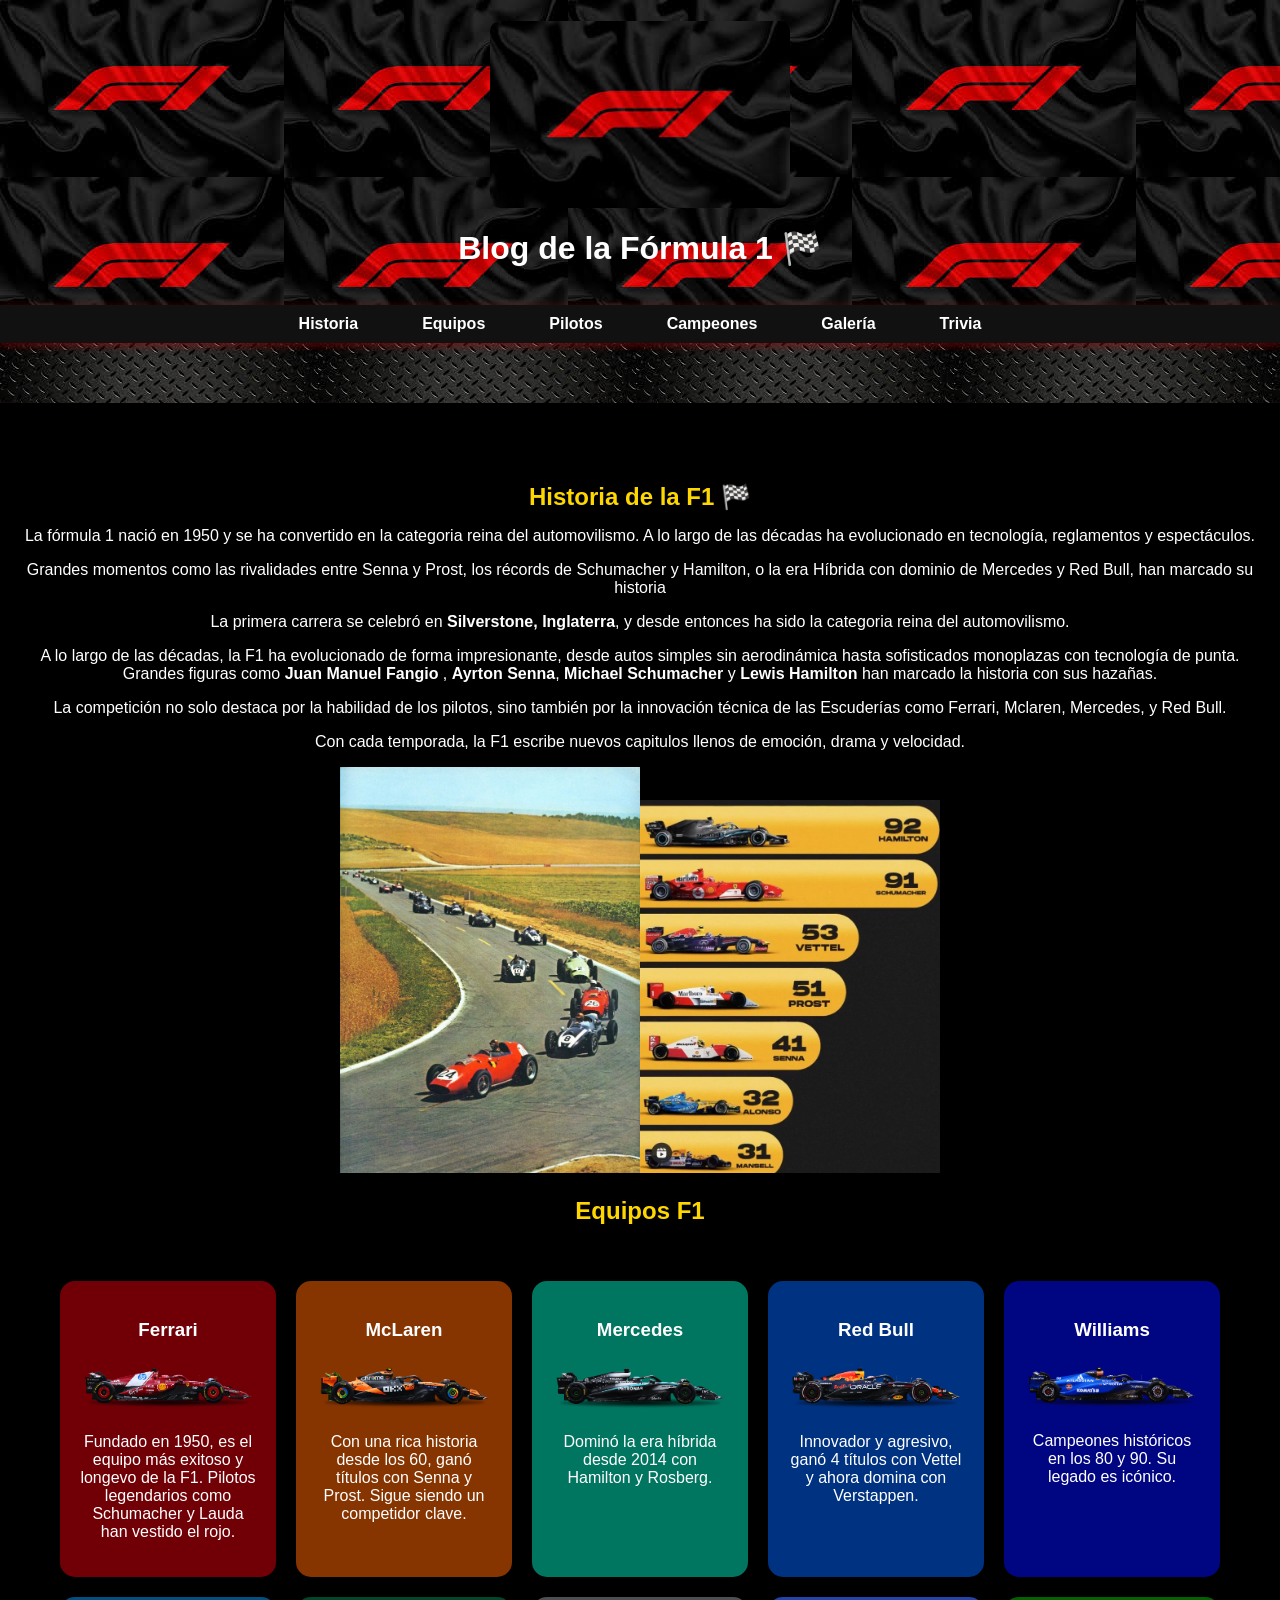
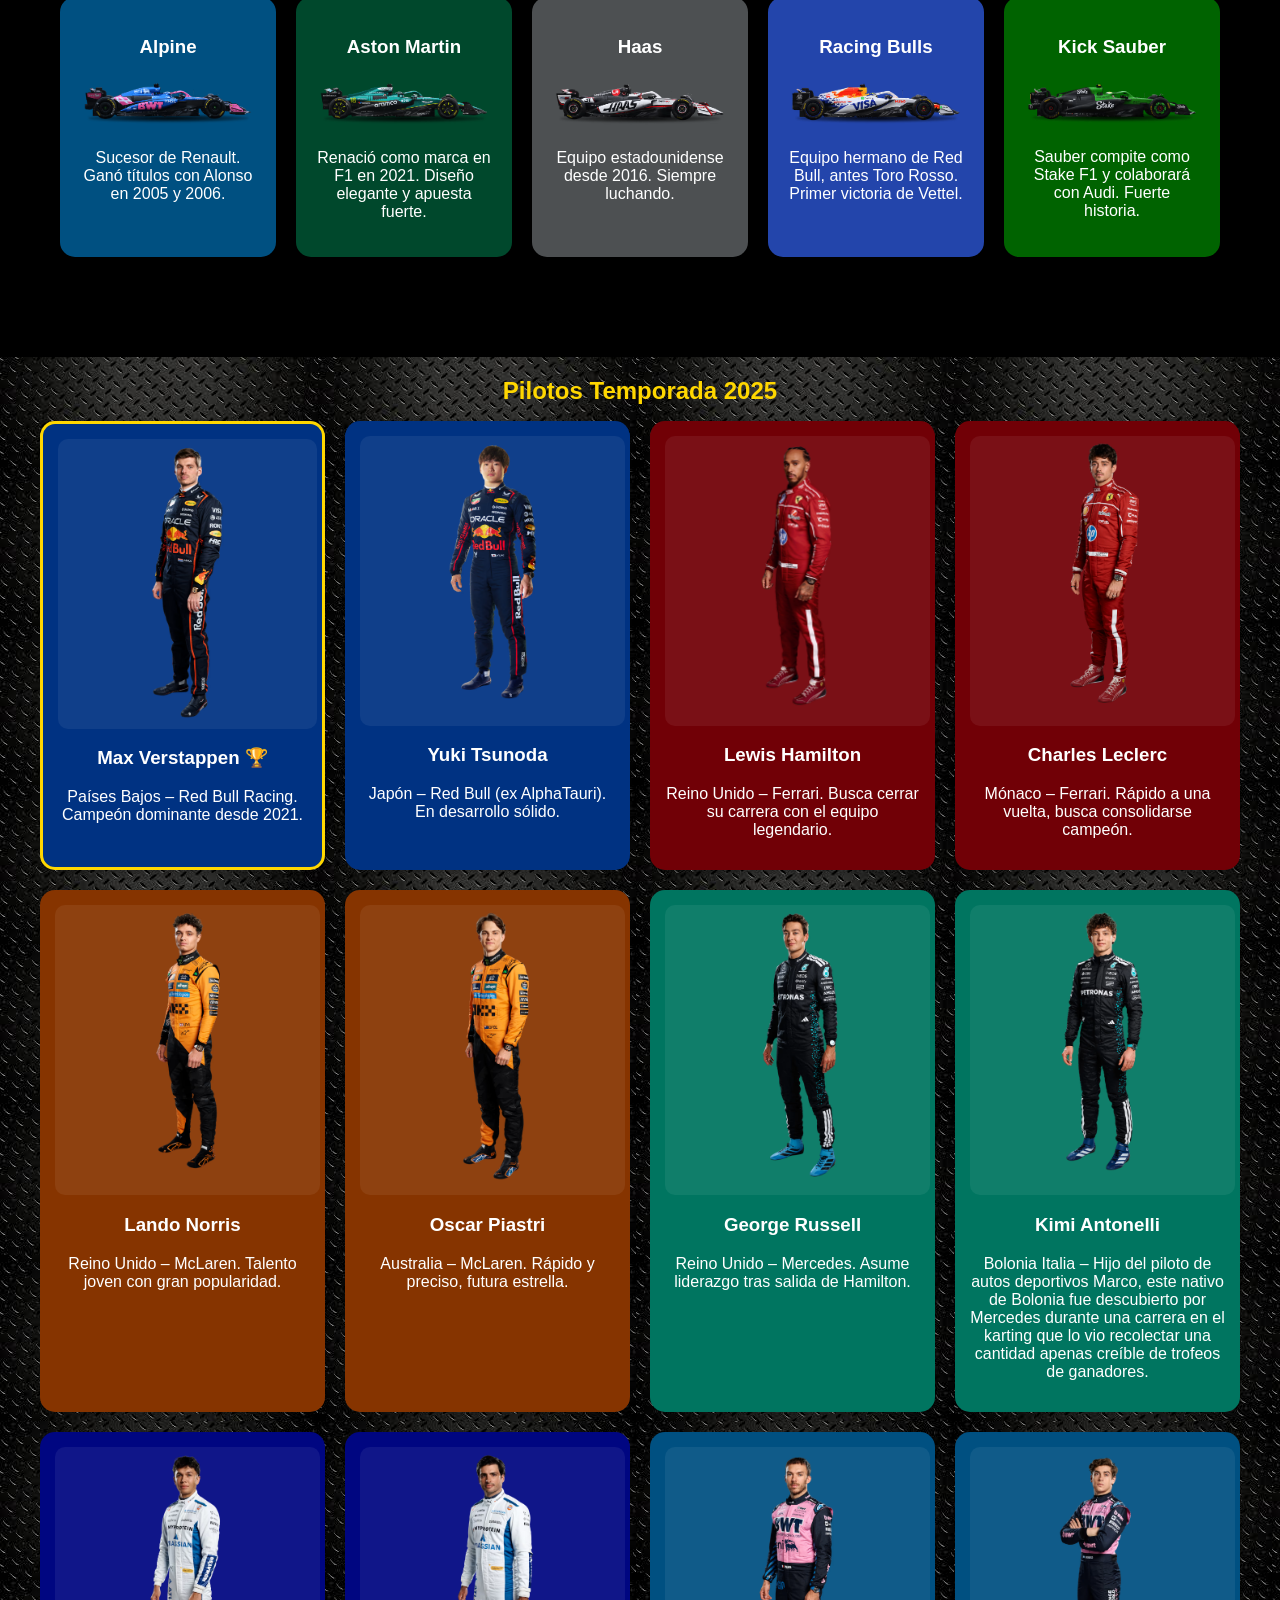
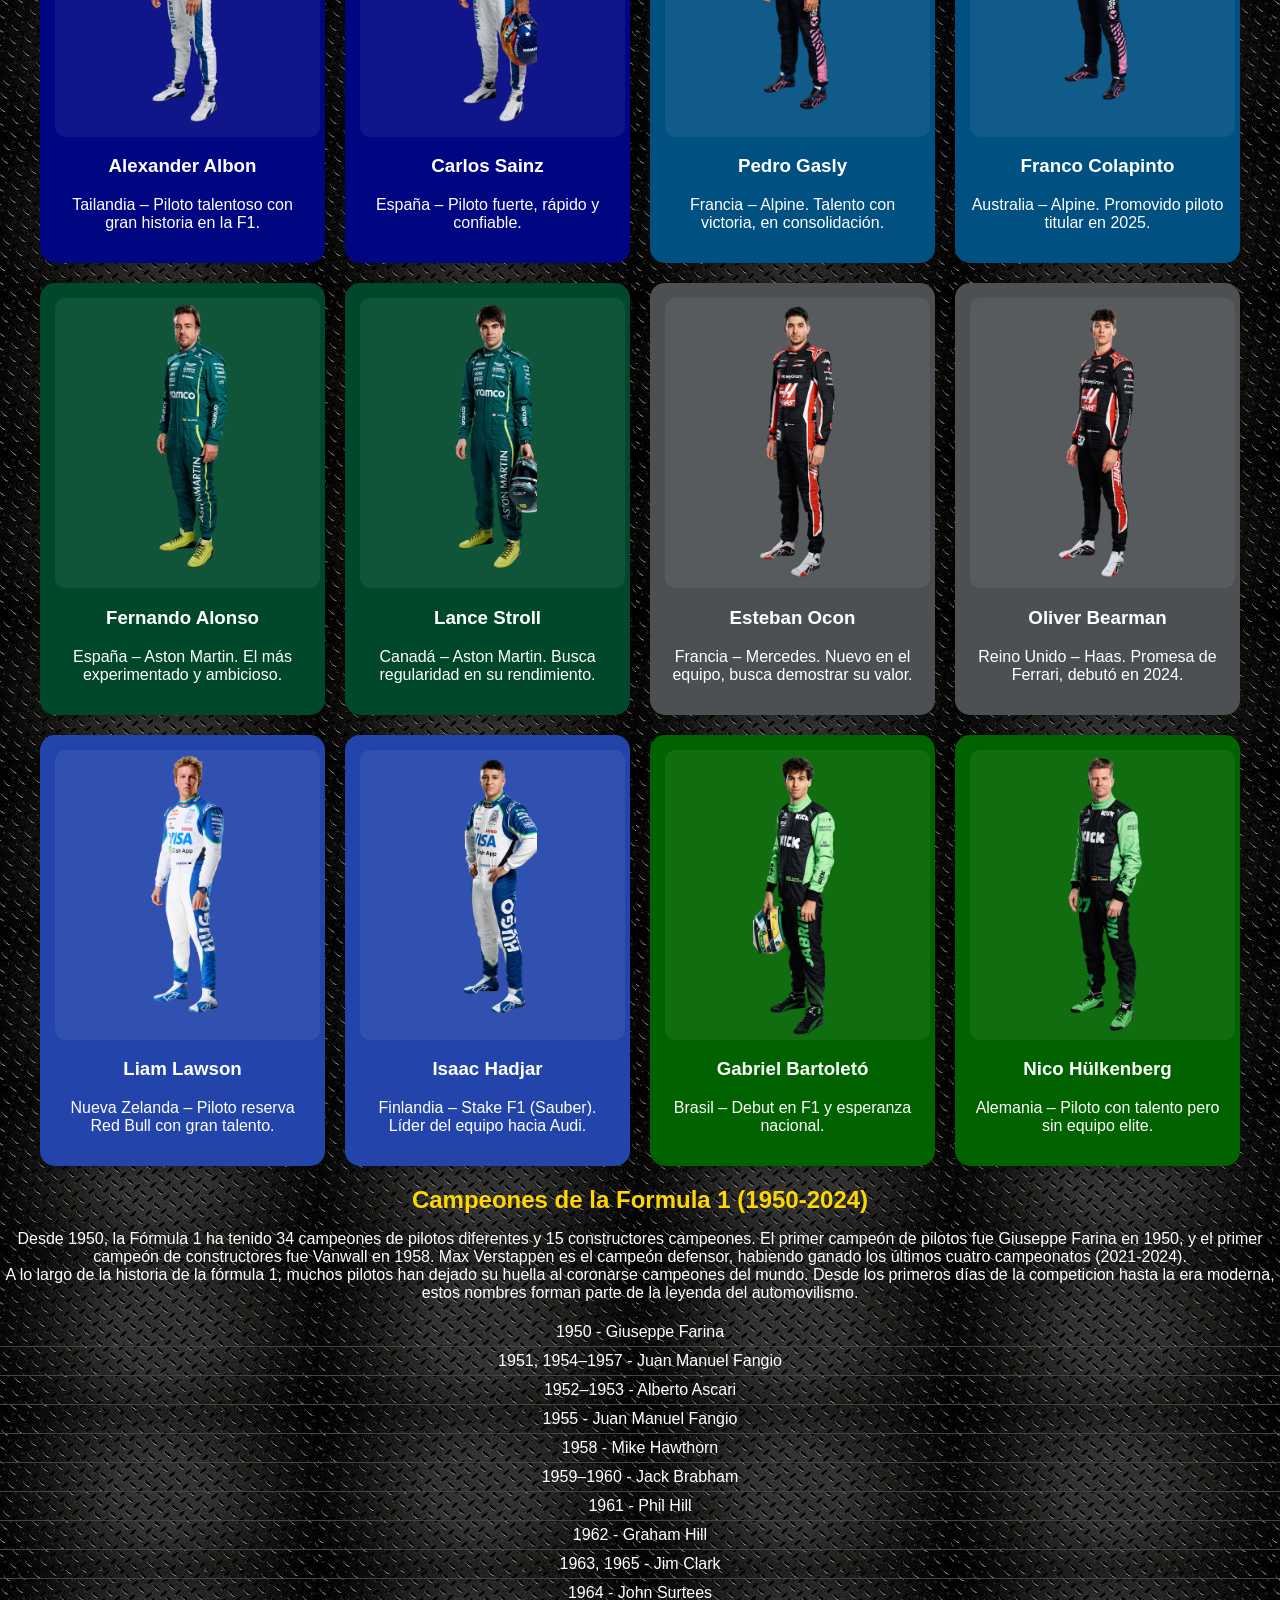
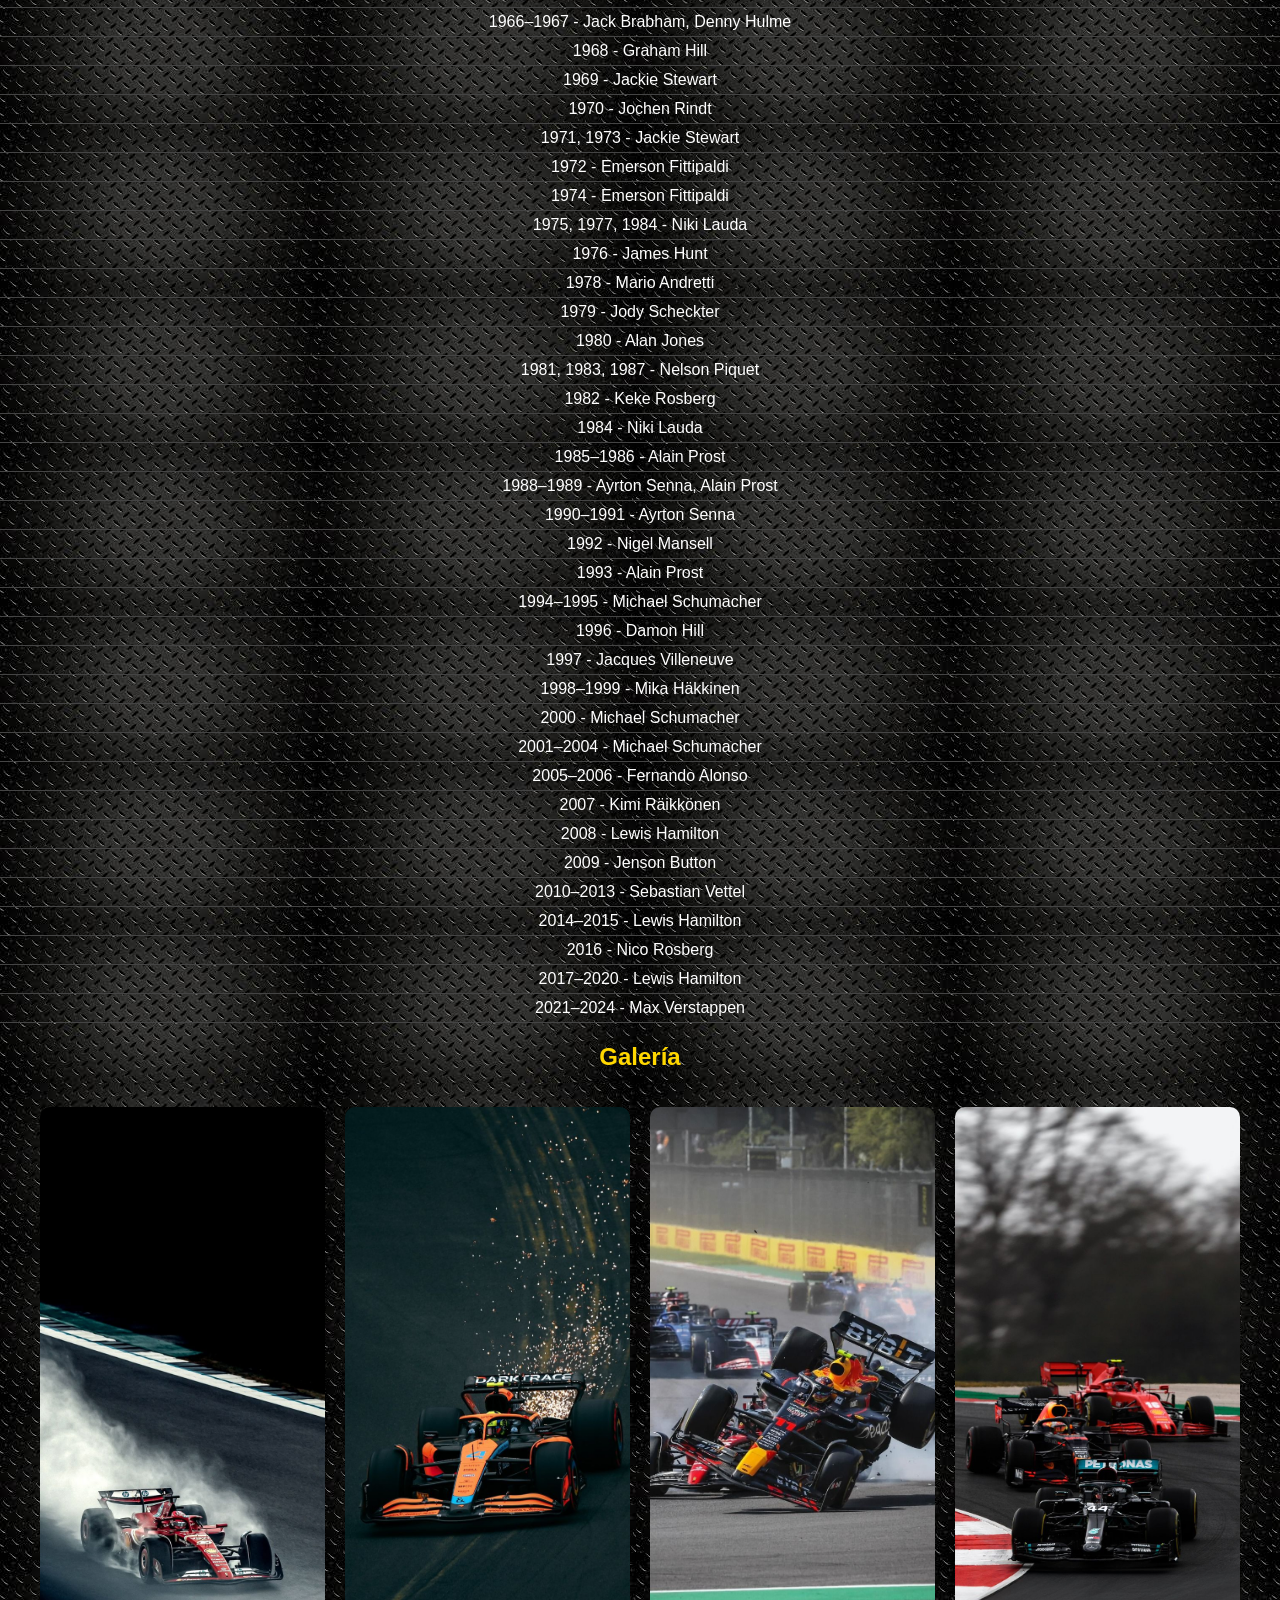
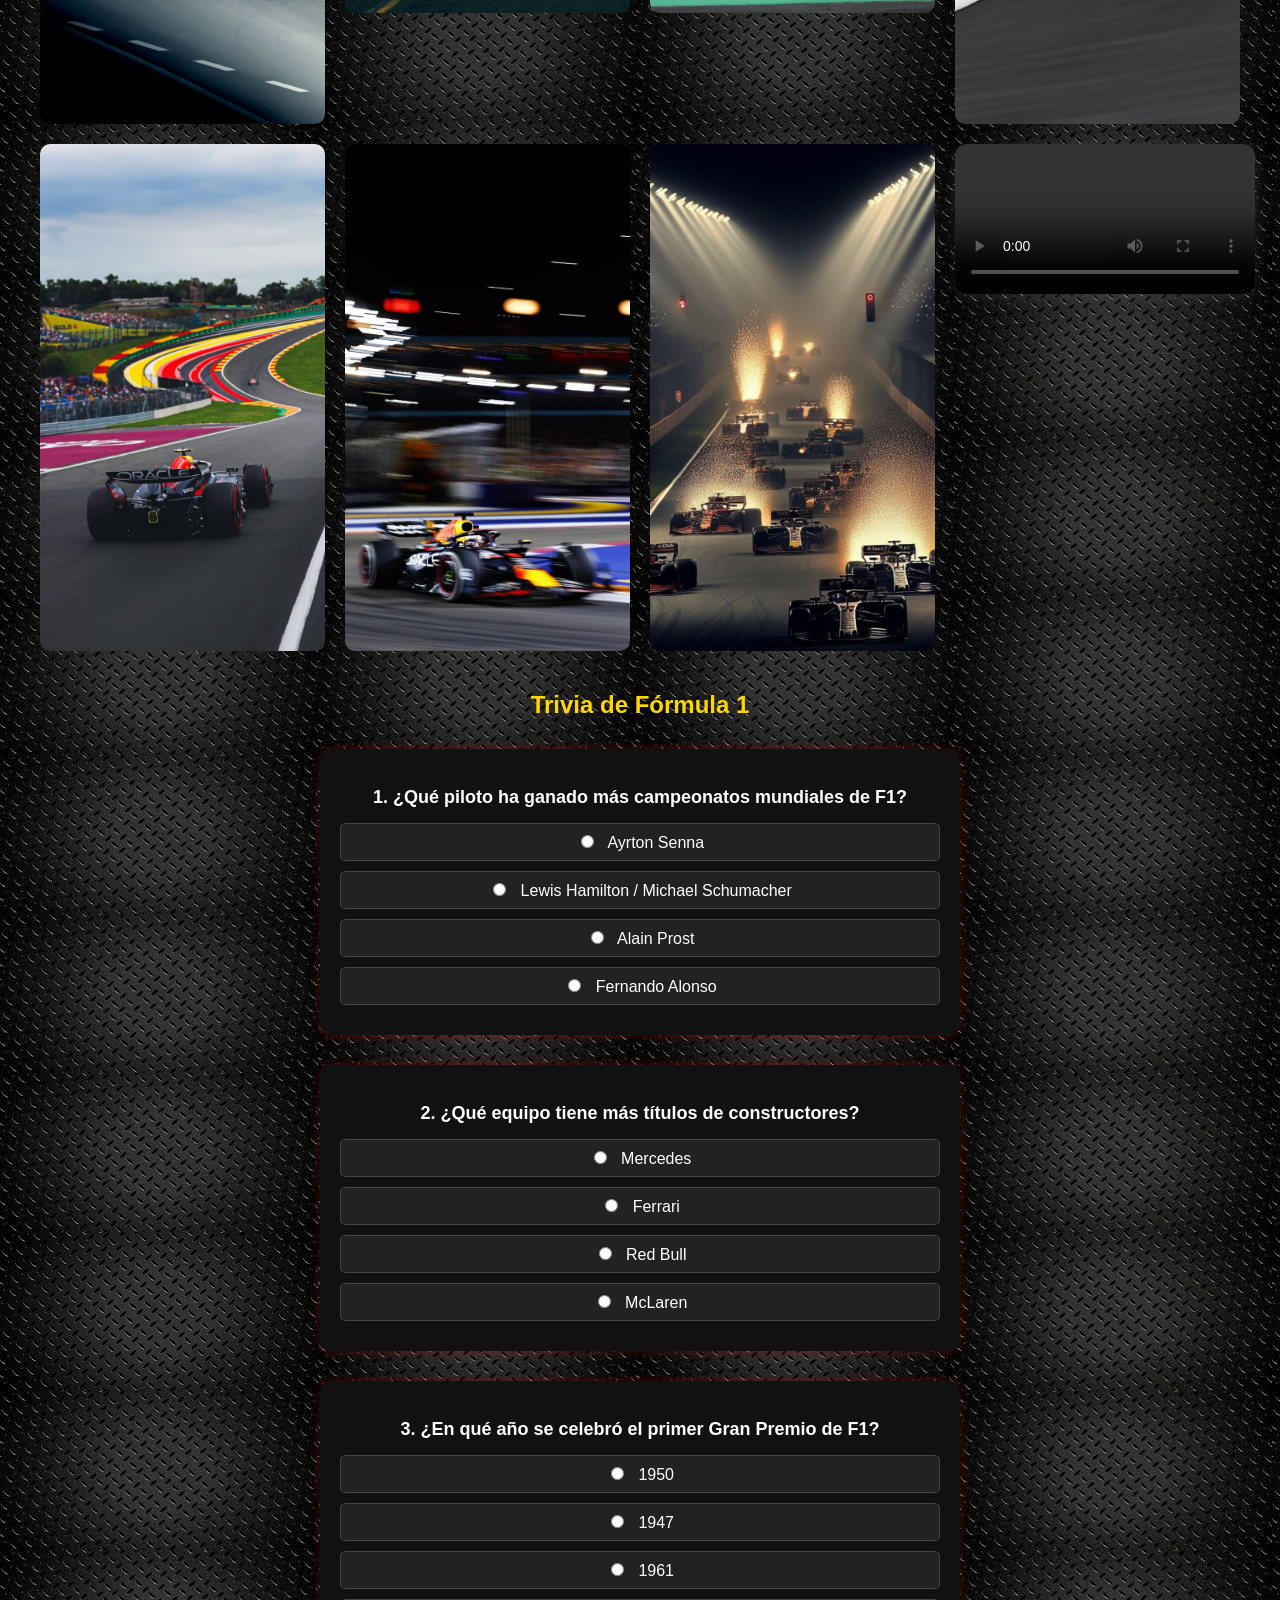
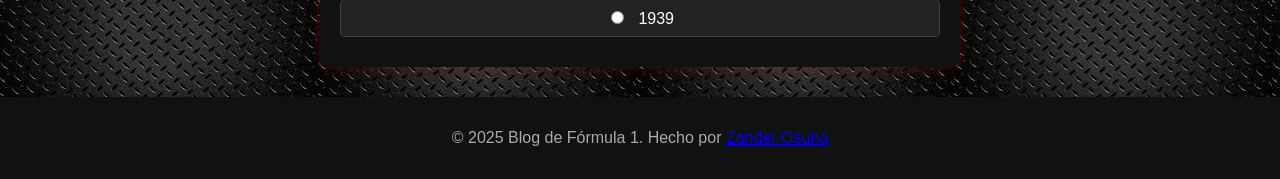
==== index.html @ a1e07f46 "Rename Index.html to index.html" ====
<!DOCTYPE html>
<html lang="en">
  <head>
    <meta charset="UTF-8">
    <meta name="viewport" content="width=device-width, initial-scale=1.0">
    <link rel="stylesheet" href="index.css">
    <title>Blog de la Fórmula 1 🏁</title>
  </head>
  <header class="Encabezado">
    <img src="imagenes-f1/F1-logo.jpg" alt="F1-logo">
    <h1>Blog de la Fórmula 1 🏁</h1>
  </header>
  <body>
  <nav class="barra-nav">
    <ul>
      <li><a href="#historia">Historia</a></li>
      <li><a href="#equipos">Equipos</a></li>
      <li><a href="#pilotos">Pilotos</a></li>
      <li><a href="#campeones">Campeones</a></li>
      <li><a href="#galeria">Galería</a></li>
      <li><a href="#trivia">Trivia</a></li>
    </ul>
  </nav>

  <main>
  </main>
</body>
      <section id="historia" class="seccion historia-f1">
        <div class="historia-contenido">
        <h2>Historia de la F1 🏁</h2>
      <p>La fórmula 1 nació en 1950 y se ha convertido en la categoria reina del automovilismo. A lo largo de las décadas ha evolucionado en tecnología, reglamentos y espectáculos.</p>
      <p>Grandes momentos como las rivalidades entre Senna y Prost, los récords de Schumacher y Hamilton, o la era Híbrida con dominio de Mercedes y Red Bull, han marcado su historia</p>
      <p>La primera carrera se celebró en <strong>Silverstone, Inglaterra</strong>, y desde entonces ha sido la categoria reina del automovilismo.  </p>
      <p>A lo largo de las décadas, la F1 ha evolucionado de forma impresionante, desde autos simples sin aerodinámica hasta sofisticados monoplazas con tecnología de punta.
        Grandes figuras como <strong>Juan Manuel Fangio </strong>, <strong>Ayrton Senna</strong>, <strong>Michael Schumacher</strong> y <strong>Lewis Hamilton</strong> han marcado la historia con sus hazañas.
         </p>
      <p>La competición no solo destaca por la habilidad de los pilotos, sino también por la innovación técnica de las Escuderías como Ferrari, Mclaren, Mercedes, y Red Bull.</p>
      <p>Con cada temporada, la F1 escribe nuevos capitulos llenos de emoción, drama y velocidad.</p>
      <img src="imagenes-f1/Historia.jpg" alt="Historia" width="300px"
      class="Historia"><img src="imagenes-f1/Records.jpg" alt="Records" width="300px"> 
        </header>

<section>
  <section id="equipos" class="seccion">
  <h2>Equipos F1</h2>
  <div class="grid-equipos">

    <div class="equipo equipo-ferrari">
      <h3>Ferrari</h3>
      <img src="imagenes-f1/ferrari.f1.jpg" alt="Ferrari">
      <p>Fundado en 1950, es el equipo más exitoso y longevo de la F1. Pilotos legendarios como Schumacher y Lauda han vestido el rojo.</p>
    </div>

    <div class="equipo equipo-mclaren">
      <h3>McLaren</h3>
      <img src="imagenes-f1/mclaren-f1.jpg" alt="McLaren">
      <p>Con una rica historia desde los 60, ganó títulos con Senna y Prost. Sigue siendo un competidor clave.</p>
    </div>

    <div class="equipo equipo-mercedes">
      <h3>Mercedes</h3>
      <img src="imagenes-f1/mercedes-f1.jpg" alt="Mercedes">
      <p>Dominó la era híbrida desde 2014 con Hamilton y Rosberg.</p>
    </div>

    <div class="equipo equipo-redbull">
      <h3>Red Bull</h3>
      <img src="imagenes-f1/red-bull-racing.jpg" alt="Red Bull">
      <p>Innovador y agresivo, ganó 4 títulos con Vettel y ahora domina con Verstappen.</p>
    </div>

    <div class="equipo equipo-williams">
      <h3>Williams</h3>
      <img src="imagenes-f1/williams-f1.jpg" alt="Williams">
      <p>Campeones históricos en los 80 y 90. Su legado es icónico.</p>
    </div>

    <div class="equipo equipo-alpine">
      <h3>Alpine</h3>
      <img src="imagenes-f1/alpine-f1.jpg" alt="Alpine">
      <p>Sucesor de Renault. Ganó títulos con Alonso en 2005 y 2006.</p>
    </div>

    <div class="equipo equipo-astonmartin">
      <h3>Aston Martin</h3>
      <img src="imagenes-f1/aston-martin-f1.jpg" alt="Aston Martin">
      <p>Renació como marca en F1 en 2021. Diseño elegante y apuesta fuerte.</p>
    </div>

    <div class="equipo equipo-haas">
      <h3>Haas</h3>
      <img src="imagenes-f1/haas-f1.jpg" alt="Haas">
      <p>Equipo estadounidense desde 2016. Siempre luchando.</p>
    </div>

    <div class="equipo equipo-racingbull">
      <h3>Racing Bulls</h3>
      <img src="imagenes-f1/racing-bulls-f1.jpg" alt="Racing Bulls">
      <p>Equipo hermano de Red Bull, antes Toro Rosso. Primer victoria de Vettel.</p>
    </div>

    <div class="equipo equipo-kicksauber">
      <h3>Kick Sauber</h3>
      <img src="imagenes-f1/kick-sauber-f1.jpg" alt="Kick Sauber">
      <p>Sauber compite como Stake F1 y colaborará con Audi. Fuerte historia.</p>
    </div>

  </div>
</section>
</section>
      </section>
      <section id="pilotos" class="seccion">
  <h2>Pilotos Temporada 2025</h2>
  <div class="grid-pilotos">

    <div class="piloto-card piloto-verstappen">
      <img src="imagenes-f1/Max-verstappen.jpg" alt="Max Verstappen" />
      <h3>Max Verstappen 🏆</h3>
      <p>Países Bajos  – Red Bull Racing. Campeón dominante desde 2021.</p>
    </div>
    <div class="piloto-card piloto-tsunoda">
      <img src="imagenes-f1/Yuki-tsunoda.jpg" alt="Yuki Tsunoda" />
      <h3>Yuki Tsunoda</h3>
      <p>Japón – Red Bull (ex AlphaTauri). En desarrollo sólido.</p>
    </div>
    
    <div class="piloto-card piloto-hamilton">
      <img src="imagenes-f1/lewis-hamilton.jpg" alt="Lewis Hamilton" />
      <h3>Lewis Hamilton</h3>
      <p>Reino Unido – Ferrari. Busca cerrar su carrera con el equipo legendario.</p>
    </div>
    
        <div class="piloto-card piloto-leclerc">
          <img src="imagenes-f1/Charles-leclerc.jpg" alt="Charles Leclerc" />
          <h3>Charles Leclerc</h3>
          <p>Mónaco – Ferrari. Rápido a una vuelta, busca consolidarse campeón.</p>
        </div>
        
            <div class="piloto-card piloto-norris">
              <img src="imagenes-f1/Lando-norris.jpg" alt="Lando Norris" />
              <h3>Lando Norris</h3>
              <p>Reino Unido – McLaren. Talento joven con gran popularidad.</p>
            </div>
        
            <div class="piloto-card piloto-piastri">
              <img src="imagenes-f1/Oscar-piastri.jpg" alt="Oscar Piastri" />
              <h3>Oscar Piastri</h3>
              <p>Australia – McLaren. Rápido y preciso, futura estrella.</p>
            </div>
            
                <div class="piloto-card piloto-russell">
                  <img src="imagenes-f1/George-russel.jpg" alt="George Russell" />
                  <h3>George Russell</h3>
                  <p>Reino Unido – Mercedes. Asume liderazgo tras salida de Hamilton.</p>
                </div>
                <div class="piloto-card piloto-antonelli">
                  <img src="imagenes-f1/Kimi-Antonelli.jpg" alt=" Kimi antonelli" />
                  <h3>  Kimi Antonelli</h3>
                  <p>Bolonia Italia – Hijo del piloto de autos deportivos Marco, este nativo de Bolonia fue descubierto por Mercedes durante una carrera en el karting que lo vio recolectar una cantidad apenas creíble de trofeos de ganadores.</p>
                </div>
    
    <div class="piloto-card piloto-albon">
      <img src="imagenes-f1/Alejandro-baldon.jpg" alt="Alexander Albon" />
      <h3>Alexander Albon</h3>
      <p>Tailandia – Piloto talentoso con gran historia en la F1.</p>
    </div>

    <div class="piloto-card piloto-sainz">
      <img src="imagenes-f1/Carlos-sainz.jpg" alt="Carlos Sainz" />
      <h3>Carlos Sainz</h3>
      <p>España – Piloto fuerte, rápido y confiable.</p>
    </div>

    
    <div class="piloto-card piloto-gasly">
      <img src="imagenes-f1/Pedro-gasly.jpg" alt="Pedro Gasly" />
      <h3>Pedro Gasly</h3>
      <p>Francia – Alpine. Talento con victoria, en consolidación.</p>
    </div>
    
    <div class="piloto-card piloto-colapinto">
      <img src="imagenes-f1/Carlos-colapinto.jpg" alt="Carlos Colapinto" />
      <h3>Franco Colapinto</h3>
      <p>Australia – Alpine. Promovido piloto titular en 2025.</p>
    </div>
    
    <div class="piloto-card piloto-alonso">
      <img src="imagenes-f1/fernando-alonso.jpg" alt="Fernando Alonso" />
      <h3>Fernando Alonso</h3>
      <p>España – Aston Martin. El más experimentado y ambicioso.</p>
    </div>
    
    <div class="piloto-card piloto-stroll">
      <img src="imagenes-f1/lance-strong.jpg" alt="Lance Stroll" />
      <h3>Lance Stroll</h3>
      <p>Canadá – Aston Martin. Busca regularidad en su rendimiento.</p>
    </div>
    
    <div class="piloto-card piloto-ocon">
      <img src="imagenes-f1/Esteban-ocon.jpg" alt="Esteban Ocon" />
      <h3>Esteban Ocon</h3>
      <p>Francia – Mercedes. Nuevo en el equipo, busca demostrar su valor.</p>
    </div>
    
    <div class="piloto-card piloto-bearman">
      <img src="imagenes-f1/Oliver-bearman.jpg" alt="Oliver Bearman" />
      <h3>Oliver Bearman</h3>
      <p>Reino Unido – Haas. Promesa de Ferrari, debutó en 2024.</p>
    </div>
    <div class="piloto-card piloto-lawson">
      <img src="imagenes-f1/Liam-lawson.jpg" alt="Liam Lawson" />
      <h3>Liam Lawson</h3>
      <p>Nueva Zelanda – Piloto reserva Red Bull con gran talento.</p>
    </div>

    <div class="piloto-card piloto-hadjar">
      <img src="imagenes-f1/Isaac.jpg" alt="Isaac Hadjar" />
      <h3>Isaac Hadjar</h3>
      <p>Finlandia – Stake F1 (Sauber). Líder del equipo hacia Audi.</p>
    </div>

    <div class="piloto-card piloto-bartoleto">
      <img src="imagenes-f1/Gabriel-bartoleto.jpg" alt="Gabriel Bartoletó" />
      <h3>Gabriel Bartoletó</h3>
      <p>Brasil – Debut en F1 y esperanza nacional.</p>
    </div>

    <div class="piloto-card piloto-hulkenberg">
      <img src="imagenes-f1/nico.jpg" alt="Nico Hülkenberg" />
      <h3>Nico Hülkenberg</h3>
      <p>Alemania – Piloto con talento pero sin equipo elite.</p>
    </div>


  </div>
</section>
  </div>
</section>
</section>
    <section id="campeones" class="seccion"> 
        <h2>Campeones de la Formula 1 (1950-2024)</h2>
        <p>Desde 1950, la Fórmula 1 ha tenido 34 campeones de pilotos diferentes y 15 constructores campeones. El primer campeón de pilotos fue Giuseppe Farina en 1950, y el primer campeón de constructores fue Vanwall en 1958. Max Verstappen es el campeón defensor, habiendo ganado los últimos cuatro campeonatos (2021-2024). 
          <br>
          A lo largo de la historia de la fórmula 1, muchos pilotos han dejado su huella al coronarse campeones del mundo. Desde los primeros días de la competicion hasta la era moderna, estos nombres forman parte de la leyenda del automovilismo. 
        </p>
        <div class="campeones-lista">
          <ul>
           <ul>
  <li>1950 - Giuseppe Farina</li>
  <li>1951, 1954–1957 - Juan Manuel Fangio</li>
  <li>1952–1953 - Alberto Ascari</li>
  <li>1955 - Juan Manuel Fangio</li>
  <li>1958 - Mike Hawthorn</li>
  <li>1959–1960 - Jack Brabham</li>
  <li>1961 - Phil Hill</li>
  <li>1962 - Graham Hill</li>
  <li>1963, 1965 - Jim Clark</li>
  <li>1964 - John Surtees</li>
  <li>1966–1967 - Jack Brabham, Denny Hulme</li>
  <li>1968 - Graham Hill</li>
  <li>1969 - Jackie Stewart</li>
  <li>1970 - Jochen Rindt</li>
  <li>1971, 1973 - Jackie Stewart</li>
  <li>1972 - Emerson Fittipaldi</li>
  <li>1974 - Emerson Fittipaldi</li>
  <li>1975, 1977, 1984 - Niki Lauda</li>
  <li>1976 - James Hunt</li>
  <li>1978 - Mario Andretti</li>
  <li>1979 - Jody Scheckter</li>
  <li>1980 - Alan Jones</li>
  <li>1981, 1983, 1987 - Nelson Piquet</li>
  <li>1982 - Keke Rosberg</li>
  <li>1984 - Niki Lauda</li>
  <li>1985–1986 - Alain Prost</li>
  <li>1988–1989 - Ayrton Senna, Alain Prost</li>
  <li>1990–1991 - Ayrton Senna</li>
  <li>1992 - Nigel Mansell</li>
  <li>1993 - Alain Prost</li>
  <li>1994–1995 - Michael Schumacher</li>
  <li>1996 - Damon Hill</li>
  <li>1997 - Jacques Villeneuve</li>
  <li>1998–1999 - Mika Häkkinen</li>
  <li>2000 - Michael Schumacher</li>
  <ul>
  <li>2001–2004 - Michael Schumacher</li>
  <li>2005–2006 - Fernando Alonso</li>
  <li>2007 - Kimi Räikkönen</li>
  <li>2008 - Lewis Hamilton</li>
  <li>2009 - Jenson Button</li>
  <li>2010–2013 - Sebastian Vettel</li>
  <li>2014–2015 - Lewis Hamilton</li>
  <li>2016 - Nico Rosberg</li>
  <li>2017–2020 - Lewis Hamilton</li>
  <li>2021–2024 - Max Verstappen</li>
</ul>
</ul>


          </ul>

        </div>
    </section>

</div>
<section id="galeria" class="seccion">  
  <h2>Galería</h2>  
  <div class="galeria">  
    <img src="imagenes-f1/Formula1.jpg" alt="F1">  
    <img src="imagenes-f1/Mclaren-formula1.jpg" alt="Mclaren">  
    <img src="imagenes-f1/choquef1.jpg" alt="Choque">  
    <img src="imagenes-f1/carrera-f1.jpg" alt="Carrera">  
    <img src="imagenes-f1/Auto.jpg" alt="Auto">  
    <img src="imagenes-f1/auto1.jpg" alt="Auto">  
    <img src="imagenes-f1/equipos-f1.jpg" alt="Equipos">  

    <div class="video-responsive">
      <video src="imagenes-f1/eafb287afcadea33b6c892d22dca0002.mp4" controls>
        Tu navegador no soporta el video.
      </video>
    </div>
  </div>
</section>
</section>
  </div>
<section id="trivia" class="seccion">
  <h2>Trivia de Fórmula 1</h2>

  <form class="trivia-form">
    <p>1. ¿Qué piloto ha ganado más campeonatos mundiales de F1?</p>
    <label class="opcion">
      <input type="radio" name="p1" />
      Ayrton Senna
    </label>
    <label class="opcion correcta">
      <input type="radio" name="p1" />
      Lewis Hamilton / Michael Schumacher
    </label>
    <label class="opcion">
      <input type="radio" name="p1" />
      Alain Prost
    </label>
    <label class="opcion">
      <input type="radio" name="p1" />
      Fernando Alonso
    </label>
    <p class="mensaje">¡Correcto! Tienen 7 títulos cada uno.</p>
  </form>

  <form class="trivia-form">
    <p>2. ¿Qué equipo tiene más títulos de constructores?</p>
    <label class="opcion">
      <input type="radio" name="p2" />
      Mercedes
    </label>
    <label class="opcion correcta">
      <input type="radio" name="p2" />
      Ferrari
    </label>
    <label class="opcion">
      <input type="radio" name="p2" />
      Red Bull
    </label>
    <label class="opcion">
      <input type="radio" name="p2" />
      McLaren
    </label>
    <p class="mensaje">¡Correcto! Ferrari tiene 16 títulos de constructores.</p>
  </form>

  <form class="trivia-form">
    <p>3. ¿En qué año se celebró el primer Gran Premio de F1?</p>
    <label class="opcion correcta">
      <input type="radio" name="p3" />
      1950
    </label>
    <label class="opcion">
      <input type="radio" name="p3" />
      1947
    </label>
    <label class="opcion">
      <input type="radio" name="p3" />
      1961
    </label>
    <label class="opcion">
      <input type="radio" name="p3" />
      1939
    </label>
    <p class="mensaje">¡Correcto! Fue en Silverstone en 1950.</p>
  </form>
</section>
  </div>
</section>  
  <footer>
        <p>© 2025 Blog de Fórmula 1. Hecho por <a href="https://github.com/Zander1612/Blog-F1.git">Zander Osuna</a></p>
        
    </footer>
</body>
</html>
</div>

    </div>
    
  
</body>
</html>
---- index.css ----
body {
  font-family: 'Segoe UI', Tahoma, Geneva, Verdana, sans-serif; 
  background-color: #111;
  color: #fff;
  margin: 0;
  padding: 0;
  scroll-behavior: smooth;
  overflow-x: hidden;
  text-align: center;
  background-image: url(imagenes-f1/fondo-metalico.jpg);
}
header {
   text-align: center;
  background-color: #111;
  padding: 1rem;
  color: white;
  background-image: url(imagenes-f1/F1-logo.jpg);
}

header img {
  width: 300px;
  height: auto;
  display: flex;
  margin: 5px auto;
  border-radius: 10px;
  justify-content: space-between;
  align-items: center;
  text-align: center;
}
.historia-f1 {
  background-color: black;
  padding: 60px 20px;
  color: white;
  font-family: 'Segoe UI', Tahoma, Geneva, Verdana, sans-serif;
  
}
.contenido-historia {
  max-width: 900px;
  margin: 0 auto;
  text-align: justify;
  font-size: 1.1rem;
  line-height: 1.8;
  font-family: 'Segoe UI', Tahoma, Geneva, Verdana, sans-serif;
}
.contenido-historia h2 {
  text-align: center;
  font-size: 2rem;
  margin-bottom: 30px;
  color: #4bcc00
}
.barra-nav {
  position: sticky;
  top: 0;
  background-color: #111;
  z-index: 1000;
  padding: 10px 0;
  box-shadow: 0 2px 8px rgba(255, 0, 0, 0.4);
  font-family: 'Segoe UI', Tahoma, Geneva, Verdana, sans-serif; 
}
.barra-nav ul {
  display: flex;
  justify-content: center;
  gap: 40px;
  list-style: none;
  margin: 0;
  padding: 0;
}
.barra-nav a {
  color: #fff;
  text-decoration: none;
  font-weight: bold;
  padding: 8px 12px;
  border-radius: 5px;
  transition: all 0.3s ease;
  position: relative;
}
.barra-nav a:hover {
  color: gold;
  background-color: #222;
  transform: scale(1.05);
}
.barra-nav a::after {
  content: '';
  position: absolute;
  width: 0%;
  height: 2px;
  left: 0;
  bottom: 0;
  background-color: gold;
  transition: width 0.3s ease;
}
.barra-nav a:hover::after {
  width: 100%;
}
html {
  scroll-behavior: smooth;
}
main {
  padding-top: 60px;
}

@media (max-width: 768px) {
  .barra-nav ul {
    flex-direction: column;
    align-items: center;
    gap: 20px;
  }

  main {
    padding-top: 70px;
  }
}

.section {
  max-width: 1000px;
  margin: 2rem auto;
  padding: 1rem;
  text-align: center;
}
.grid-equipos {
  display: grid;
  grid-template-columns: repeat(auto-fit, minmax(200px, 1fr));
  gap: 20px;
  padding: 40px;
  max-width: 1200px;
  margin: 0 auto;
}
.equipo {
  padding: 20px;
  border-radius: 15px;
  box-shadow: 0 4px 10px rgba(0, 0, 0, 0.2);
  text-align: center;
  transition: transform 0.3s ease;
}
  .equipo img {
    width: 100%;
    height: auto;
    border-radius: 10px;
    object-fit: contain;
    max-width: 200px;
  }
.equipo:hover {
  transform: scale(1.05);
}

.equipo-ferrari {
  background-color: #710006;
}

.equipo-mclaren {
  background-color: #863400;
}

.equipo-mercedes {
  background-color: #007560;
  color: white;
}

.equipo-redbull {
  background-color: #003282;
}

.equipo-williams {
  background-color: #000681;
}

.equipo-alpine {
  background-color: #005081;
}

.equipo-astonmartin {
  background-color: #00482c;
}

.equipo-haas {
  background-color: #4d5052;
  color: white;
}

.equipo-racingbull {
  background-color: #2345ab;
}

.equipo-kicksauber {
  background-color: #006300;
  color: white;
}

h2 {
  color: gold;
  margin-bottom: 1rem;
}
.grid-pilotos {
  display: grid;
  grid-template-columns: repeat(auto-fit, minmax(230px, 1fr));
  gap: 20px;
  max-width: 1200px;
  margin: 0 auto;
}

.piloto-card {
  background-color: #222;
  color: white;
  padding: 15px;
  border-radius: 15px;
  text-align: center;
  box-shadow: 0 4px 12px rgba(0, 0, 0, 0.3);
  transition: transform 0.3s ease;
}

.piloto-card:hover {
  transform: scale(1.05);
}

.piloto-card img {
  width: 100%;
  height: auto;
  max-height: 280px;
  object-fit: contain;
  display: block;
  margin: 0 auto 10px auto;
  background-color: #ffffff10;
  padding: 5px;
  border-radius: 10px;
}


.piloto-verstappen,
.piloto-tsunoda {
   background-color: #003282; 
  color: white;
}

.piloto-verstappen {
  border: 3px solid gold; /* Campeón */
}

.piloto- {
  background-color: #0066FF; /* Toro Rosso / AlphaTauri color similar */
  color: white;
}
.piloto-hamilton,
.piloto-leclerc {
  background-color: #710006; /* Ferrari */
  color: white;
}

.piloto-antonelli {
   background-color: #007560; /* Mercedes */
  color: white;
}

.piloto-russell {
 background-color: #007560; /* Mercedes */
  color: white;
}
.piloto-sainz {
  background-color: #000681; /* Williams */
}
.piloto-albon {
  background-color: #000681; /* Williams */
}
.piloto-piastri {
  background-color: #863400; /* McLaren */
  color: white;
}
.piloto-norris {
  background-color: #863400; /* McLaren */
  color: white;
}

.piloto-alonso,
.piloto-stroll {
  background-color: #00482c; /* Aston Martin */
  color: white;
}

.piloto-gasly,
.piloto-colapinto {
  background-color: #005081; /* Alpine */
  color: white;
}
.piloto-bearman {
  background-color: #4d5052; /* Haas */
} 
.piloto-ocon {
  background-color: #4d5052; /* Haas */
}
.piloto-lawson {
  background-color: #2345ab; /* Racing Bulls */
}
.piloto-hadjar {
  background-color: #2345ab; /* Racing Bulls */
}
.piloto-bartoleto {
  background-color: #006300; /* Kick Sauber */
}
.piloto-hulkenberg {
  background-color: #006300; /* Kick Sauber */
}
  .linea-tiempo {
    border-left: 4px solid gold;
    padding-left: 1rem;
    text-align: left;
  }
  campeones-lista {
    background-color: rgba(0, 0, 0, 0.7);
    padding: 20px;
    border-radius: 10px;
    color: white;
    max-width: 800px;
    margin: 0 auto;
  }
.campeones-lista h3 {
  margin-top: 20px;
  color: gold;
}
.campeones-lista ul {
  list-style: none;
  padding-left: 0;
}
.campeones-lista li {
  padding: 5px 0;
  border-bottom: 1px solid #444;
}
  
.galeria {
  display: grid;
  grid-template-columns: repeat(auto-fit, minmax(250px, 1fr));
  gap: 20px;
  padding: 20px;
  max-width: 1200px;
  margin: 0 auto;
}

.galeria img {
  width: 100%;
  height: auto;
  border-radius: 10px;
  transition: transform 0.3s ease, box-shadow 0.3s ease;
 object-fit: cover;
}
.galeria img:hover {
  transform: scale(1.05);
  box-shadow: 0 10px 20px rgba(255, 255, 215, 0.5);
  cursor: pointer;
}
  .galeria video {
    width: 300px;
    height: auto;
    border-radius: 12px;
    box-shadow: 0 5px 15px rgba(255, 255, 255, 0.1);
    transition: transform 0.3s ease, box-shadow 0.3s ease;
  }
 .trivia-form {
  max-width: 600px;
  margin: 30px auto;
  padding: 20px;
  background: #111;
  color: white;
  border-radius: 10px;
  font-family: sans-serif;
  box-shadow: 0 0 10px rgba(255, 0, 0, 0.3);
  transition: all 0.3s ease;
}

.trivia-form p {
  font-size: 18px;
  margin-bottom: 15px;
  font-weight: bold;
}

.opcion {
  display: block;
  margin-bottom: 10px;
  padding: 8px;
  border: 1px solid #444;
  border-radius: 5px;
  cursor: pointer;
  background-color: #222;
  transition: background 0.3s;
}

.opcion:hover {
  background-color: #333;
}

input[type="radio"] {
  margin-right: 10px;
}

.correcta input[type="radio"]:checked {
  outline: 2px solid gold;
}

.mensaje {
  display: none;
  margin-top: 10px;
  background: #044d00;
  color: #fff;
  padding: 10px;
  border-radius: 5px;
  font-weight: bold;
}

.correcta input[type="radio"]:checked ~ .mensaje {
  display: block;
}



footer {
  text-align: center;
  padding: 1rem;
  background-color: #111;
  color: #aaa;
}
.container {
display: flex;
flex-direction: row;
}
@media (max-width: 768px) {
  .container {
    flex-direction: column;
  }
  .grid-equipos, .grid-pilotos {
    grid-template-columns: 1fr;
  }
  header img {
    width: 100%;
    max-width: 300px;
  }
  .barra-nav ul {
    flex-direction: column;
    gap: 20px;
  }
  @media (max-width: 480px) {
    .galeria {
      grid-template-columns: 1fr;
      padding: 10px;
    }
  }
}
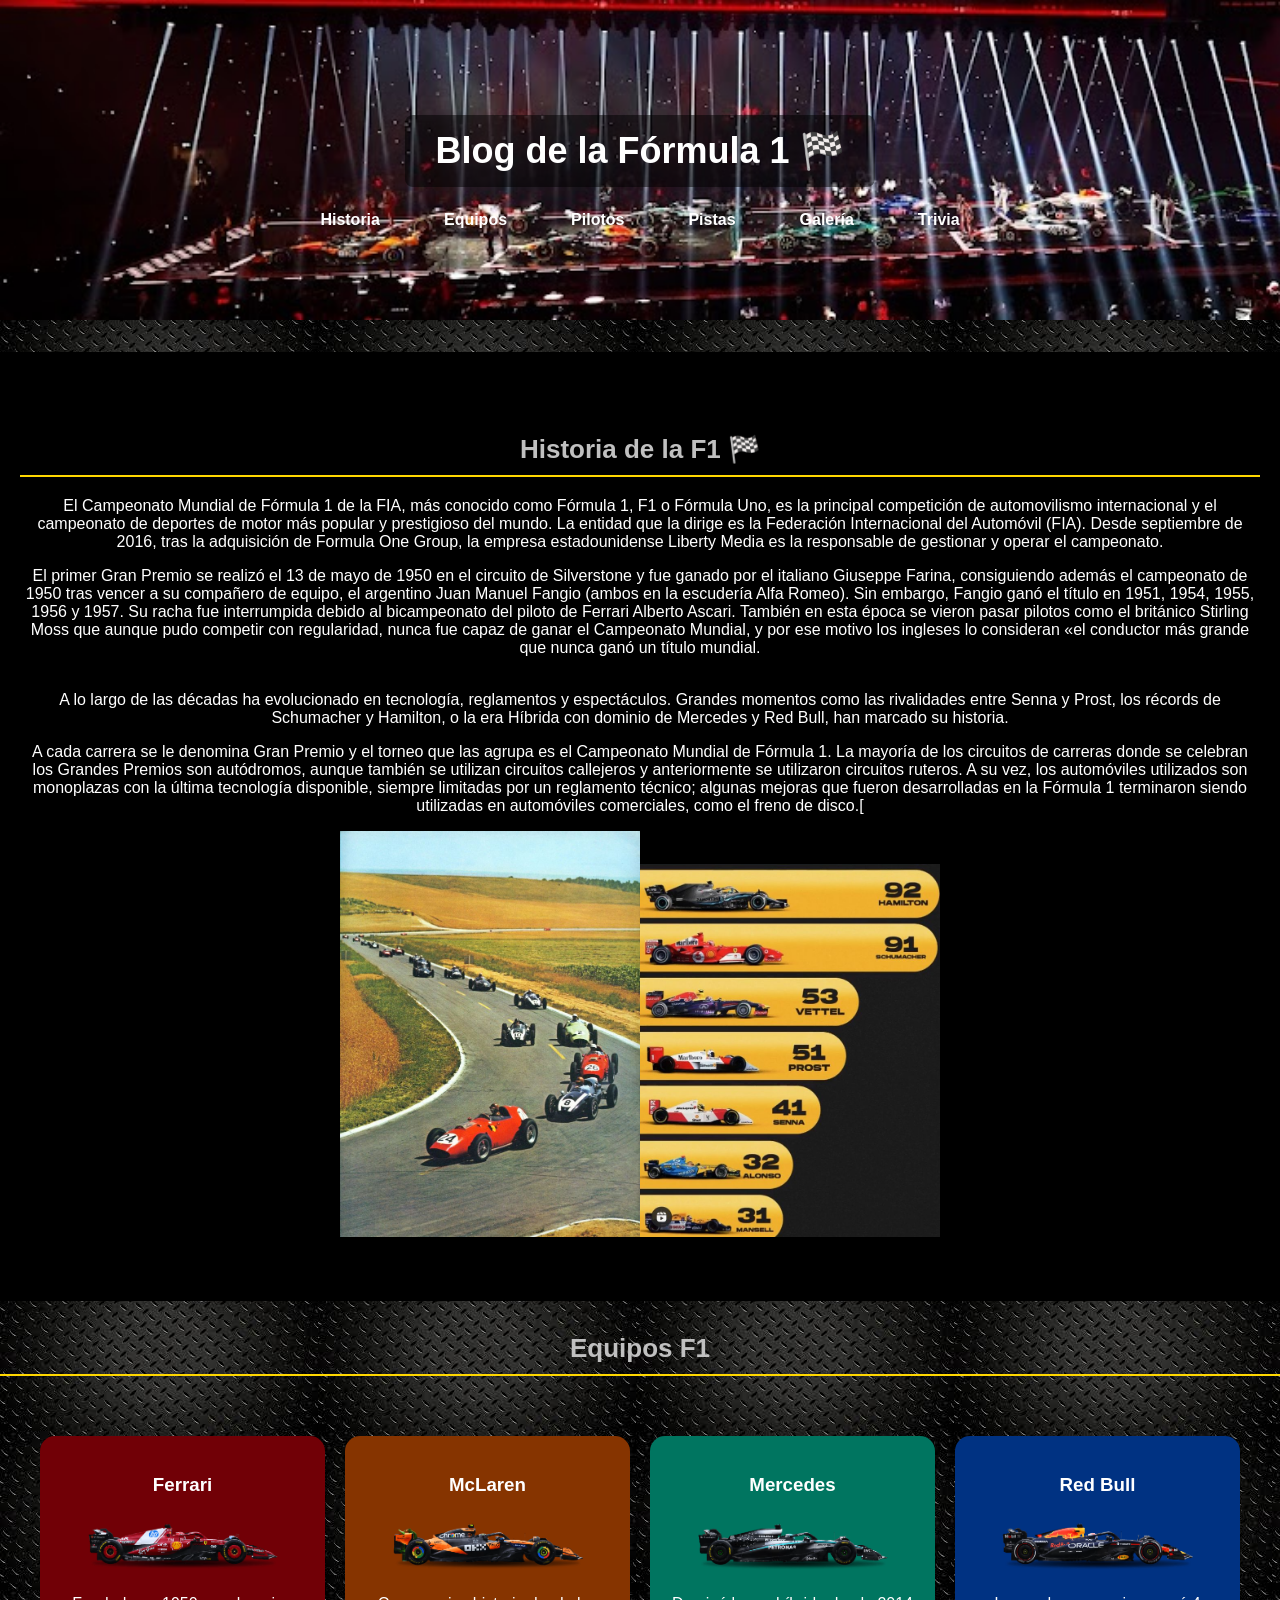
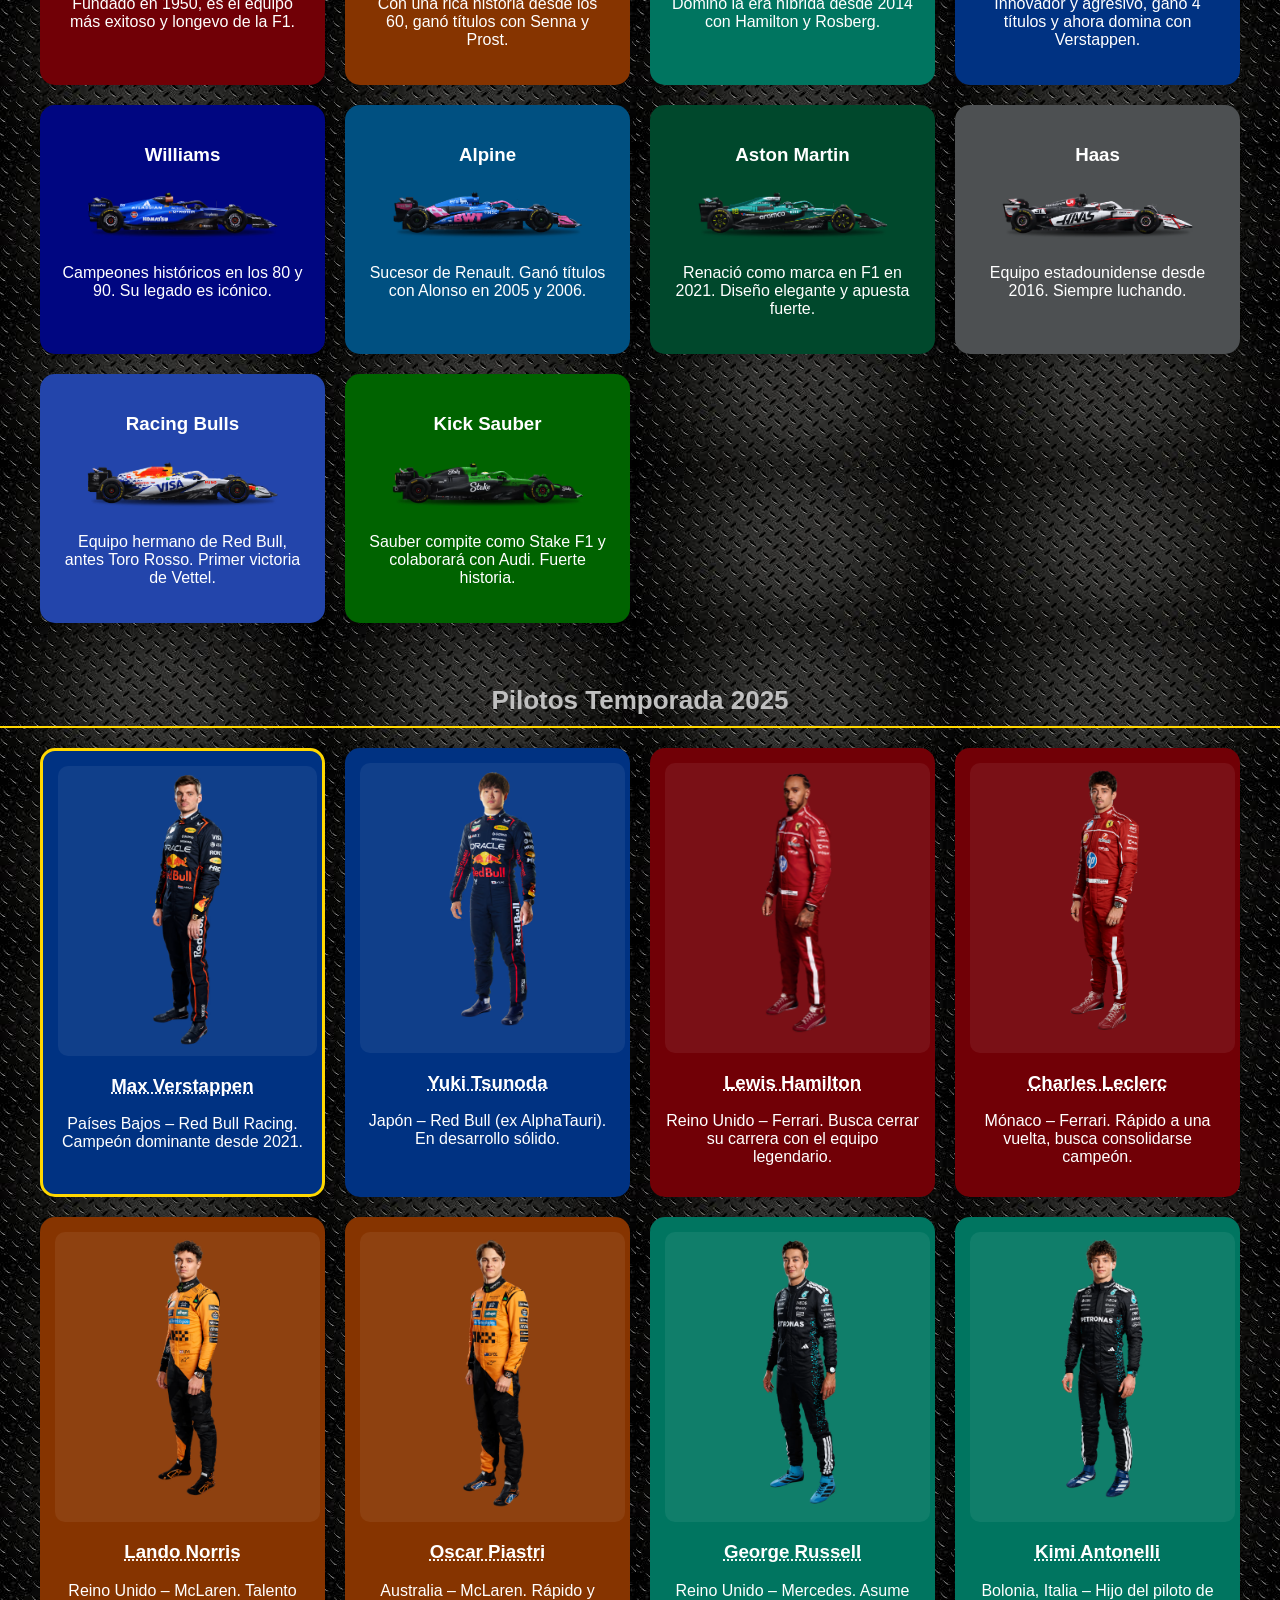
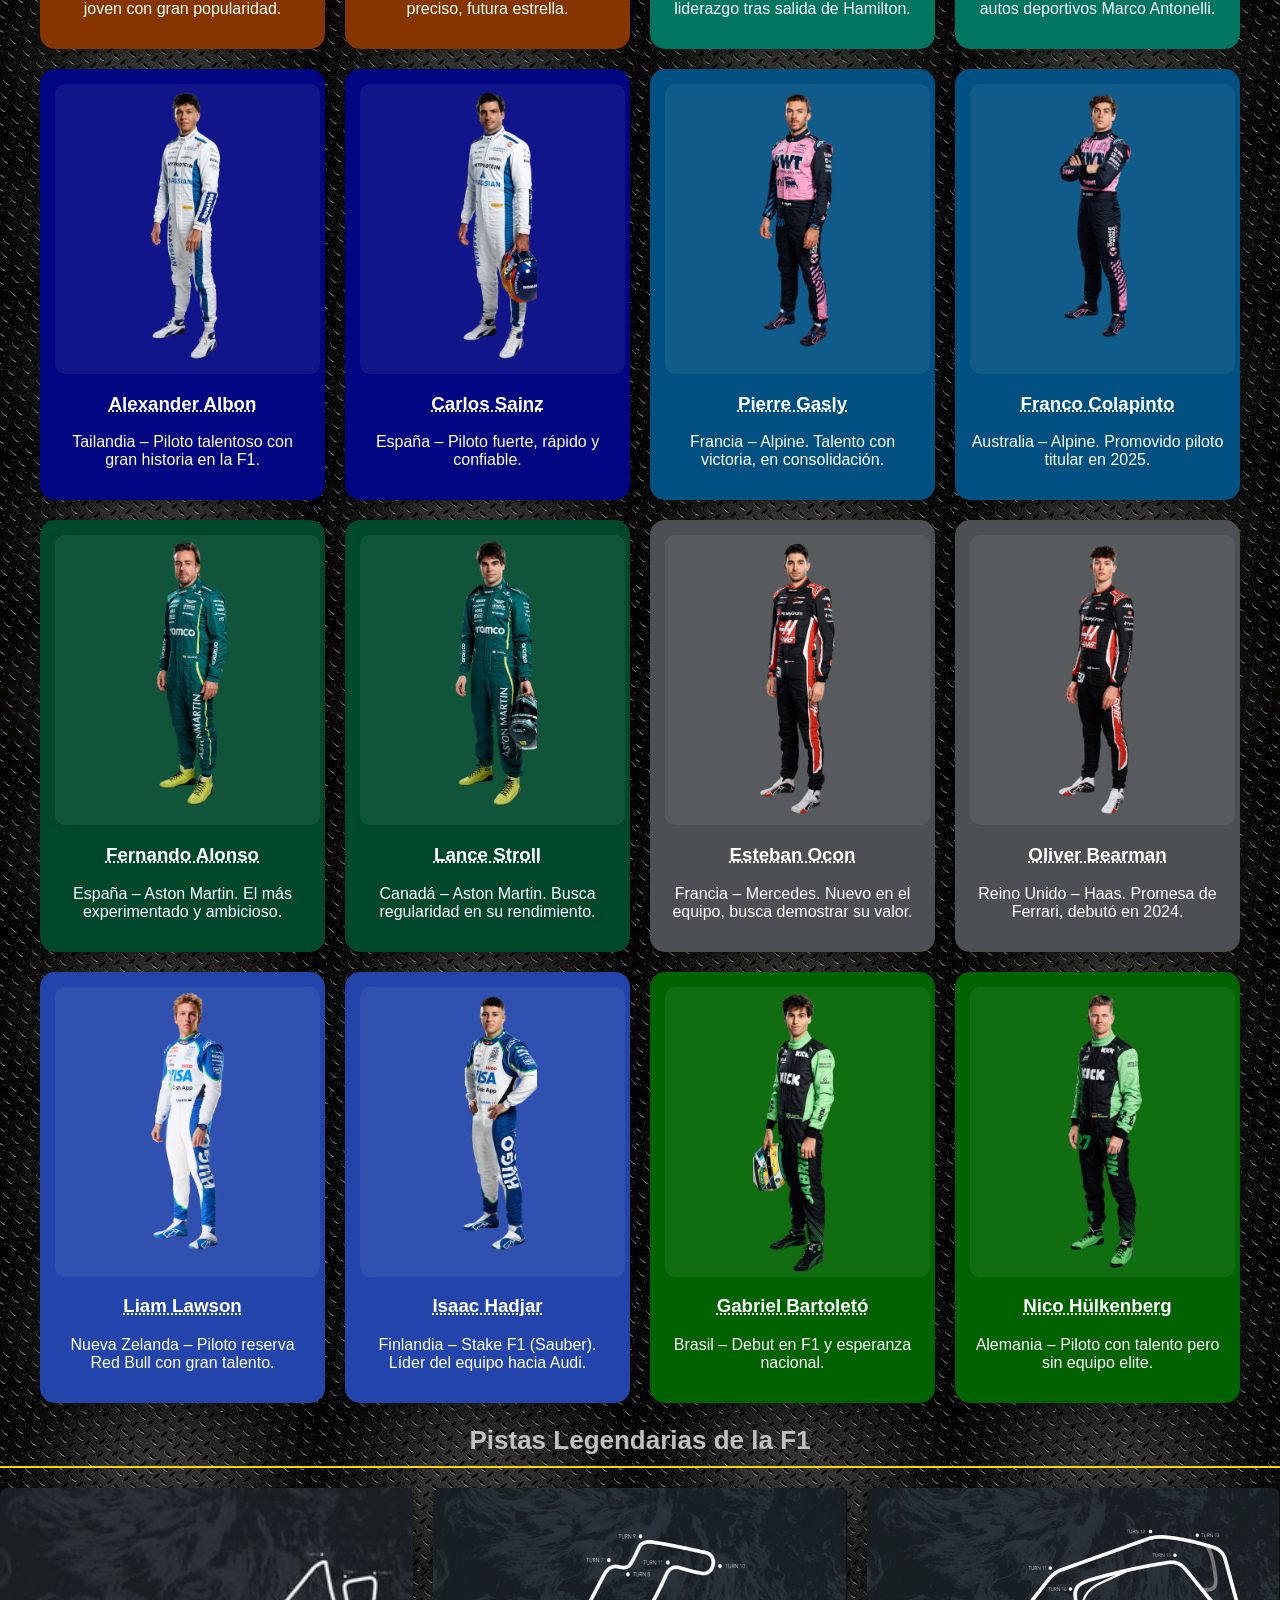
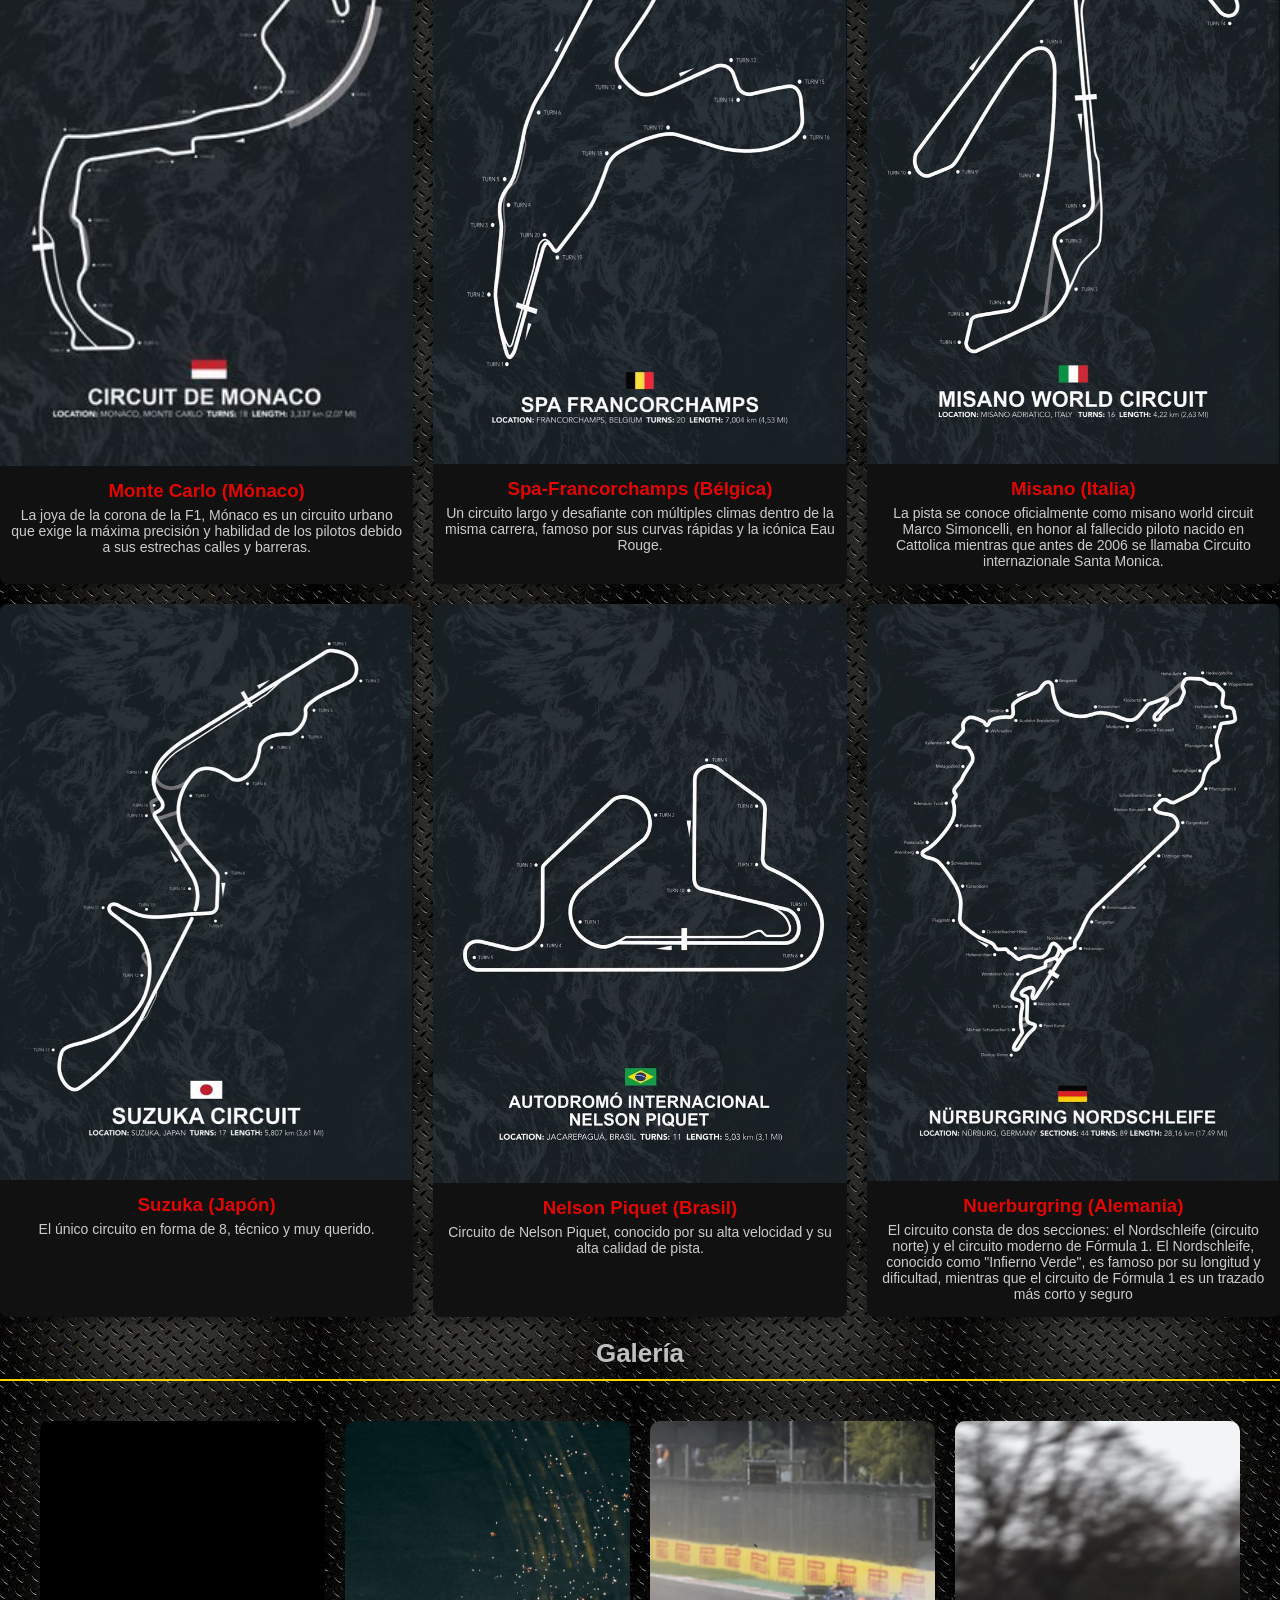
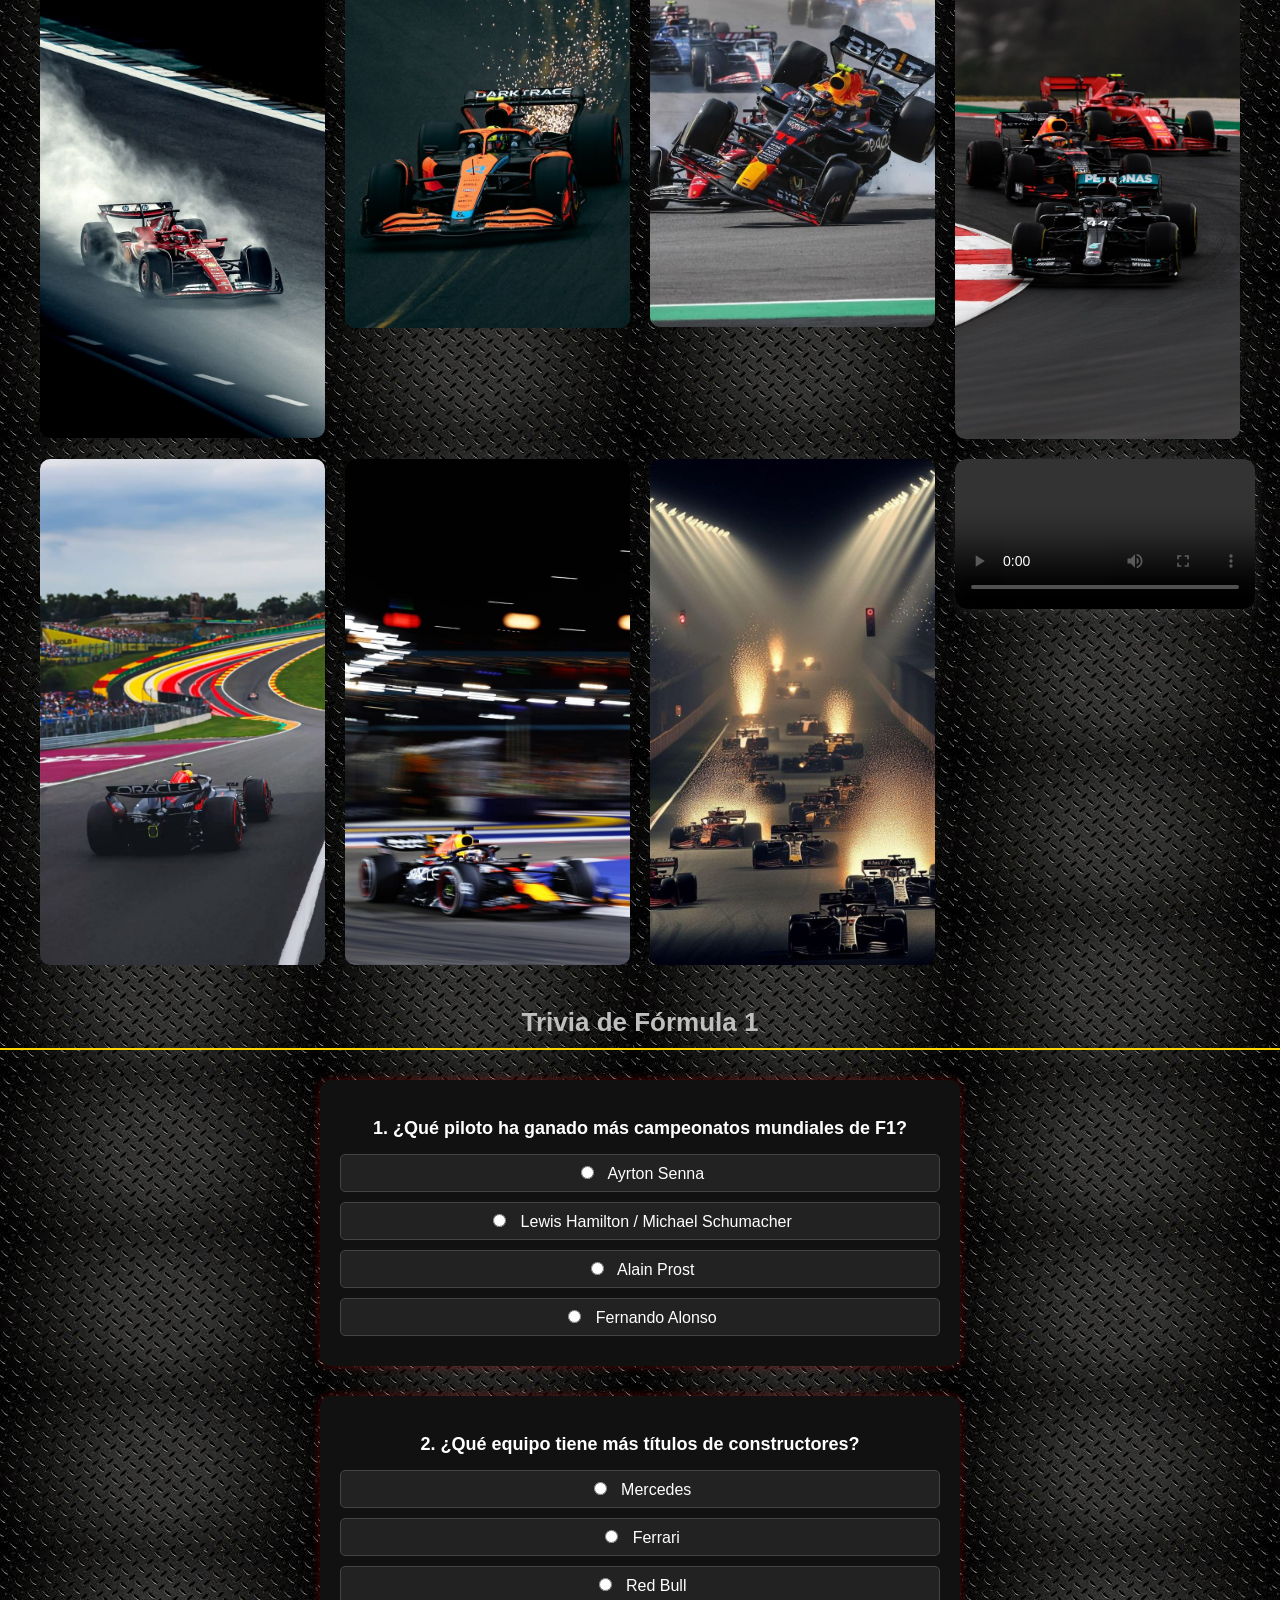
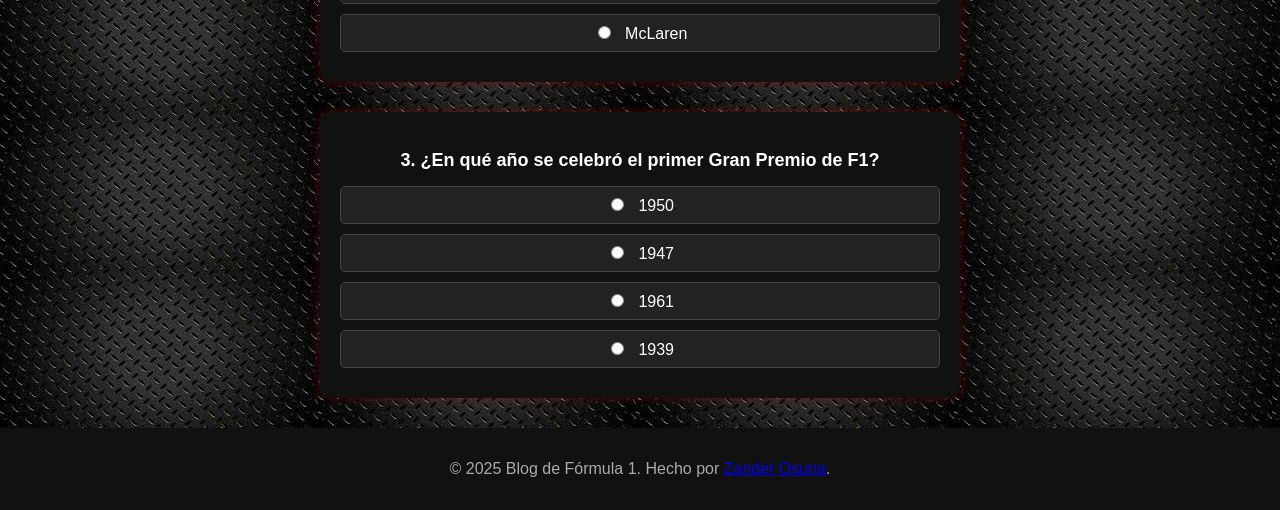
==== commit ffcd9e05: "Mis cambios locales" ====
--- a/index.html
+++ b/index.html
@@ -6,41 +6,32 @@
     <link rel="stylesheet" href="index.css">
     <title>Blog de la Fórmula 1 🏁</title>
   </head>
-  <header class="Encabezado">
-    <img src="imagenes-f1/F1-logo.jpg" alt="F1-logo">
-    <h1>Blog de la Fórmula 1 🏁</h1>
-  </header>
   <body>
-  <nav class="barra-nav">
-    <ul>
-      <li><a href="#historia">Historia</a></li>
-      <li><a href="#equipos">Equipos</a></li>
-      <li><a href="#pilotos">Pilotos</a></li>
-      <li><a href="#campeones">Campeones</a></li>
-      <li><a href="#galeria">Galería</a></li>
-      <li><a href="#trivia">Trivia</a></li>
+<header class="banner-f1">
+  <div class="contenido-banner">
+    <h1 class="titulo-banner">Blog de la Fórmula 1 🏁</h1>
+    <nav class="barra-nav">
+      <ul>
+        <li><a href="#historia">Historia</a></li>
+        <li><a href="#equipos">Equipos</a></li>
+        <li><a href="#pilotos">Pilotos</a></li>
+        <li><a href="#pistas">Pistas</a></li>
+        <li><a href="#galeria">Galería</a></li>
+        <li><a href="#trivia">Trivia</a></li>
     </ul>
   </nav>
-
+</header>
   <main>
-  </main>
-</body>
       <section id="historia" class="seccion historia-f1">
         <div class="historia-contenido">
         <h2>Historia de la F1 🏁</h2>
-      <p>La fórmula 1 nació en 1950 y se ha convertido en la categoria reina del automovilismo. A lo largo de las décadas ha evolucionado en tecnología, reglamentos y espectáculos.</p>
-      <p>Grandes momentos como las rivalidades entre Senna y Prost, los récords de Schumacher y Hamilton, o la era Híbrida con dominio de Mercedes y Red Bull, han marcado su historia</p>
-      <p>La primera carrera se celebró en <strong>Silverstone, Inglaterra</strong>, y desde entonces ha sido la categoria reina del automovilismo.  </p>
-      <p>A lo largo de las décadas, la F1 ha evolucionado de forma impresionante, desde autos simples sin aerodinámica hasta sofisticados monoplazas con tecnología de punta.
-        Grandes figuras como <strong>Juan Manuel Fangio </strong>, <strong>Ayrton Senna</strong>, <strong>Michael Schumacher</strong> y <strong>Lewis Hamilton</strong> han marcado la historia con sus hazañas.
-         </p>
-      <p>La competición no solo destaca por la habilidad de los pilotos, sino también por la innovación técnica de las Escuderías como Ferrari, Mclaren, Mercedes, y Red Bull.</p>
-      <p>Con cada temporada, la F1 escribe nuevos capitulos llenos de emoción, drama y velocidad.</p>
-      <img src="imagenes-f1/Historia.jpg" alt="Historia" width="300px"
+      <p>El Campeonato Mundial de Fórmula 1 de la FIA, más conocido como Fórmula 1, F1 o Fórmula Uno, es la principal competición de automovilismo internacional y el campeonato de deportes de motor más popular y prestigioso del mundo. La entidad que la dirige es la Federación Internacional del Automóvil (FIA). Desde septiembre de 2016, tras la adquisición de Formula One Group, la empresa estadounidense Liberty Media es la responsable de gestionar y operar el campeonato.<br><p>El primer Gran Premio se realizó el 13 de mayo de 1950 en el circuito de Silverstone y fue ganado por el italiano Giuseppe Farina, consiguiendo además el campeonato de 1950 tras vencer a su compañero de equipo, el argentino Juan Manuel Fangio (ambos en la escudería Alfa Romeo). Sin embargo, Fangio ganó el título en 1951, 1954, 1955, 1956 y 1957. Su racha fue interrumpida debido al bicampeonato del piloto de Ferrari Alberto Ascari. También en esta época se vieron pasar pilotos como el británico Stirling Moss que aunque pudo competir con regularidad, nunca fue capaz de ganar el Campeonato Mundial, y por ese motivo los ingleses lo consideran «el conductor más grande que nunca ganó un título mundial.</p><br>A lo largo de las décadas ha evolucionado en tecnología, reglamentos y espectáculos. Grandes momentos como las rivalidades entre Senna y Prost, los récords de Schumacher y Hamilton, o la era Híbrida con dominio de Mercedes y Red Bull, han marcado su historia. </p>
+      <p>A cada carrera se le denomina Gran Premio y el torneo que las agrupa es el Campeonato Mundial de Fórmula 1. La mayoría de los circuitos de carreras donde se celebran los Grandes Premios son autódromos, aunque también se utilizan circuitos callejeros y anteriormente se utilizaron circuitos ruteros. A su vez, los automóviles utilizados son monoplazas con la última tecnología disponible, siempre limitadas por un reglamento técnico; algunas mejoras que fueron desarrolladas en la Fórmula 1 terminaron siendo utilizadas en automóviles comerciales, como el freno de disco.[</p>
+        <img src="imagenes-f1/Historia.jpg" alt="Historia" width="300px"
       class="Historia"><img src="imagenes-f1/Records.jpg" alt="Records" width="300px"> 
-        </header>
-
-<section>
+      </div>
+     
+      </section>
   <section id="equipos" class="seccion">
   <h2>Equipos F1</h2>
   <div class="grid-equipos">
@@ -48,13 +39,13 @@
     <div class="equipo equipo-ferrari">
       <h3>Ferrari</h3>
       <img src="imagenes-f1/ferrari.f1.jpg" alt="Ferrari">
-      <p>Fundado en 1950, es el equipo más exitoso y longevo de la F1. Pilotos legendarios como Schumacher y Lauda han vestido el rojo.</p>
+      <p>Fundado en 1950, es el equipo más exitoso y longevo de la F1.</p>
     </div>
 
     <div class="equipo equipo-mclaren">
       <h3>McLaren</h3>
       <img src="imagenes-f1/mclaren-f1.jpg" alt="McLaren">
-      <p>Con una rica historia desde los 60, ganó títulos con Senna y Prost. Sigue siendo un competidor clave.</p>
+      <p>Con una rica historia desde los 60, ganó títulos con Senna y Prost.</p>
     </div>
 
     <div class="equipo equipo-mercedes">
@@ -66,7 +57,7 @@
     <div class="equipo equipo-redbull">
       <h3>Red Bull</h3>
       <img src="imagenes-f1/red-bull-racing.jpg" alt="Red Bull">
-      <p>Innovador y agresivo, ganó 4 títulos con Vettel y ahora domina con Verstappen.</p>
+      <p>Innovador y agresivo, ganó 4 títulos y ahora domina con Verstappen.</p>
     </div>
 
     <div class="equipo equipo-williams">
@@ -109,199 +100,251 @@
 </section>
 </section>
       </section>
-      <section id="pilotos" class="seccion">
+     <section id="pilotos" class="seccion">
   <h2>Pilotos Temporada 2025</h2>
   <div class="grid-pilotos">
 
     <div class="piloto-card piloto-verstappen">
       <img src="imagenes-f1/Max-verstappen.jpg" alt="Max Verstappen" />
-      <h3>Max Verstappen 🏆</h3>
-      <p>Países Bajos  – Red Bull Racing. Campeón dominante desde 2021.</p>
-    </div>
+        <h3>
+<span class="tooltip">Max Verstappen
+          <span class="tooltiptext">3 veces campeón mundial. Piloto de Red Bull Racing.</span>
+          </span>
+          </h3>
+      <p>Países Bajos – Red Bull Racing. Campeón dominante desde 2021.</p>
+    </div>
+
     <div class="piloto-card piloto-tsunoda">
       <img src="imagenes-f1/Yuki-tsunoda.jpg" alt="Yuki Tsunoda" />
-      <h3>Yuki Tsunoda</h3>
+      <h3>
+        <span class="tooltip">Yuki Tsunoda
+          <span class="tooltiptext">Piloto japonés de Red Bull (ex AlphaTauri). Rápido y consistente.</span>
+        </span>
+      </h3>
       <p>Japón – Red Bull (ex AlphaTauri). En desarrollo sólido.</p>
     </div>
-    
+
     <div class="piloto-card piloto-hamilton">
       <img src="imagenes-f1/lewis-hamilton.jpg" alt="Lewis Hamilton" />
-      <h3>Lewis Hamilton</h3>
+      <h3>
+        <span class="tooltip">Lewis Hamilton
+          <span class="tooltiptext">7 veces campeón del mundo. Ahora con Ferrari.</span>
+        </span>
+      </h3>
       <p>Reino Unido – Ferrari. Busca cerrar su carrera con el equipo legendario.</p>
     </div>
-    
-        <div class="piloto-card piloto-leclerc">
-          <img src="imagenes-f1/Charles-leclerc.jpg" alt="Charles Leclerc" />
-          <h3>Charles Leclerc</h3>
-          <p>Mónaco – Ferrari. Rápido a una vuelta, busca consolidarse campeón.</p>
+
+    <div class="piloto-card piloto-leclerc">
+      <img src="imagenes-f1/Charles-leclerc.jpg" alt="Charles Leclerc" />
+      <h3>
+        <span class="tooltip">Charles Leclerc
+          <span class="tooltiptext">Piloto monegasco de Ferrari. Especialista en clasificaciones.</span>
+        </span>
+      </h3>
+      <p>Mónaco – Ferrari. Rápido a una vuelta, busca consolidarse campeón.</p>
+    </div>
+
+    <div class="piloto-card piloto-norris">
+      <img src="imagenes-f1/Lando-norris.jpg" alt="Lando Norris" />
+      <h3>
+        <span class="tooltip">Lando Norris
+          <span class="tooltiptext">Británico, piloto estrella de McLaren. Muy popular y constante.</span>
+        </span>
+      </h3>
+      <p>Reino Unido – McLaren. Talento joven con gran popularidad.</p>
+    </div>
+
+    <div class="piloto-card piloto-piastri">
+      <img src="imagenes-f1/Oscar-piastri.jpg" alt="Oscar Piastri" />
+      <h3>
+        <span class="tooltip">Oscar Piastri
+          <span class="tooltiptext">Australiano, futuro campeón según expertos. Piloto de McLaren.</span>
+        </span>
+      </h3>
+      <p>Australia – McLaren. Rápido y preciso, futura estrella.</p>
+    </div>
+
+    <div class="piloto-card piloto-russell">
+      <img src="imagenes-f1/George-russel.jpg" alt="George Russell" />
+      <h3>
+        <span class="tooltip">George Russell
+          <span class="tooltiptext">Piloto británico, líder de Mercedes tras Hamilton.</span>
+        </span>
+      </h3>
+      <p>Reino Unido – Mercedes. Asume liderazgo tras salida de Hamilton.</p>
+    </div>
+
+    <div class="piloto-card piloto-antonelli">
+      <img src="imagenes-f1/Kimi-Antonelli.jpg" alt="Kimi Antonelli" />
+      <h3>
+        <span class="tooltip">Kimi Antonelli
+          <span class="tooltiptext">Joven promesa italiana, hijo de Marco Antonelli.</span>
+        </span>
+      </h3>
+      <p>Bolonia, Italia – Hijo del piloto de autos deportivos Marco Antonelli.</p>
+    </div>
+
+    <div class="piloto-card piloto-albon">
+      <img src="imagenes-f1/Alejandro-baldon.jpg" alt="Alexander Albon" />
+      <h3>
+        <span class="tooltip">Alexander Albon
+          <span class="tooltiptext">Piloto tailandés, regreso sólido a la parrilla.</span>
+        </span>
+      </h3>
+      <p>Tailandia – Piloto talentoso con gran historia en la F1.</p>
+    </div>
+
+    <div class="piloto-card piloto-sainz">
+      <img src="imagenes-f1/Carlos-sainz.jpg" alt="Carlos Sainz" />
+      <h3>
+        <span class="tooltip">Carlos Sainz
+          <span class="tooltiptext">Español, consistente y competitivo, ex Ferrari.</span>
+        </span>
+      </h3>
+      <p>España – Piloto fuerte, rápido y confiable.</p>
+    </div>
+
+    <div class="piloto-card piloto-gasly">
+      <img src="imagenes-f1/Pedro-gasly.jpg" alt="Pedro Gasly" />
+      <h3>
+        <span class="tooltip">Pierre Gasly
+          <span class="tooltiptext">Francés, ganador de carrera, piloto de Alpine.</span>
+        </span>
+      </h3>
+      <p>Francia – Alpine. Talento con victoria, en consolidación.</p>
+    </div>
+
+    <div class="piloto-card piloto-colapinto">
+      <img src="imagenes-f1/Carlos-colapinto.jpg" alt="Franco Colapinto" />
+      <h3>
+        <span class="tooltip">Franco Colapinto
+          <span class="tooltiptext">Joven talento argentino, nuevo piloto Alpine.</span>
+        </span>
+      </h3>
+      <p>Australia – Alpine. Promovido piloto titular en 2025.</p>
+    </div>
+
+    <div class="piloto-card piloto-alonso">
+      <img src="imagenes-f1/fernando-alonso.jpg" alt="Fernando Alonso" />
+      <h3>
+        <span class="tooltip">Fernando Alonso
+          <span class="tooltiptext">El veterano de la F1, bicampeón mundial. Aston Martin.</span>
+        </span>
+      </h3>
+      <p>España – Aston Martin. El más experimentado y ambicioso.</p>
+    </div>
+
+    <div class="piloto-card piloto-stroll">
+      <img src="imagenes-f1/lance-strong.jpg" alt="Lance Stroll" />
+      <h3>
+        <span class="tooltip">Lance Stroll
+          <span class="tooltiptext">Canadiense, piloto de Aston Martin.</span>
+        </span>
+      </h3>
+      <p>Canadá – Aston Martin. Busca regularidad en su rendimiento.</p>
+    </div>
+
+    <div class="piloto-card piloto-ocon">
+      <img src="imagenes-f1/Esteban-ocon.jpg" alt="Esteban Ocon" />
+      <h3>
+        <span class="tooltip">Esteban Ocon
+          <span class="tooltiptext">Francés, nuevo piloto Mercedes. Talento probado.</span>
+        </span>
+      </h3>
+      <p>Francia – Mercedes. Nuevo en el equipo, busca demostrar su valor.</p>
+    </div>
+
+    <div class="piloto-card piloto-bearman">
+      <img src="imagenes-f1/Oliver-bearman.jpg" alt="Oliver Bearman" />
+      <h3>
+        <span class="tooltip">Oliver Bearman
+          <span class="tooltiptext">Británico, joven promesa de Ferrari, debutó en 2024.</span>
+        </span>
+      </h3>
+      <p>Reino Unido – Haas. Promesa de Ferrari, debutó en 2024.</p>
+    </div>
+
+    <div class="piloto-card piloto-lawson">
+      <img src="imagenes-f1/Liam-lawson.jpg" alt="Liam Lawson" />
+      <h3>
+        <span class="tooltip">Liam Lawson
+          <span class="tooltiptext">Neozelandés, piloto reserva Red Bull, fuerte potencial.</span>
+        </span>
+      </h3>
+      <p>Nueva Zelanda – Piloto reserva Red Bull con gran talento.</p>
+    </div>
+
+    <div class="piloto-card piloto-hadjar">
+      <img src="imagenes-f1/Isaac.jpg" alt="Isaac Hadjar" />
+      <h3>
+        <span class="tooltip">Isaac Hadjar
+          <span class="tooltiptext">Francés, piloto de Stake F1 (Sauber), proyección hacia Audi.</span>
+        </span>
+      </h3>
+      <p>Finlandia – Stake F1 (Sauber). Líder del equipo hacia Audi.</p>
+    </div>
+
+    <div class="piloto-card piloto-bartoleto">
+      <img src="imagenes-f1/Gabriel-bartoleto.jpg" alt="Gabriel Bartoletó" />
+      <h3>
+        <span class="tooltip">Gabriel Bartoletó
+          <span class="tooltiptext">Brasileño, debutante, esperanza nacional para la F1.</span>
+        </span>
+      </h3>
+      <p>Brasil – Debut en F1 y esperanza nacional.</p>
+    </div>
+
+    <div class="piloto-card piloto-hulkenberg">
+      <img src="imagenes-f1/nico.jpg" alt="Nico Hülkenberg" />
+      <h3>
+        <span class="tooltip">Nico Hülkenberg
+          <span class="tooltiptext">Alemán, veterano de la parrilla, conocido por su experiencia.</span>
+        </span>
+      </h3>
+      <p>Alemania – Piloto con talento pero sin equipo elite.</p>
+    </div>
+
+  </div>
+</section>
+  <section id="pistas"  class="seccion">
+    <h2>Pistas Legendarias de la F1</h2>
+    <div class="pistas-grid">
+      <div class="pista-card">
+        <img src="imagenes-f1/monaco.jpg" alt="Monaco">
+        <h3>Monte Carlo (Mónaco)</h3>
+        <p>La joya de la corona de la F1, Mónaco es un circuito urbano que exige la máxima precisión y habilidad de los pilotos debido a sus estrechas calles y barreras. </p>
         </div>
-        
-            <div class="piloto-card piloto-norris">
-              <img src="imagenes-f1/Lando-norris.jpg" alt="Lando Norris" />
-              <h3>Lando Norris</h3>
-              <p>Reino Unido – McLaren. Talento joven con gran popularidad.</p>
+          <div class="pista-card">
+              <img src="imagenes-f1/spa.circuito.jpg" alt="Spa-Francorchamps">
+              <h3>Spa-Francorchamps (Bélgica)</h3>
+              <p>Un circuito largo y desafiante con múltiples climas dentro de la misma carrera, famoso por sus curvas rápidas y la icónica Eau Rouge. </p>
             </div>
         
-            <div class="piloto-card piloto-piastri">
-              <img src="imagenes-f1/Oscar-piastri.jpg" alt="Oscar Piastri" />
-              <h3>Oscar Piastri</h3>
-              <p>Australia – McLaren. Rápido y preciso, futura estrella.</p>
+            <div class="pista-card">
+              <img src="imagenes-f1/Misano-circuito.jpg" alt="Misano">
+              <h3>Misano (Italia)</h3>
+              <p>La pista se conoce oficialmente como misano world circuit Marco Simoncelli, en honor al fallecido piloto nacido en Cattolica mientras que antes de 2006 se llamaba Circuito internazionale Santa Monica.</p>
+              </p>
             </div>
-            
-                <div class="piloto-card piloto-russell">
-                  <img src="imagenes-f1/George-russel.jpg" alt="George Russell" />
-                  <h3>George Russell</h3>
-                  <p>Reino Unido – Mercedes. Asume liderazgo tras salida de Hamilton.</p>
-                </div>
-                <div class="piloto-card piloto-antonelli">
-                  <img src="imagenes-f1/Kimi-Antonelli.jpg" alt=" Kimi antonelli" />
-                  <h3>  Kimi Antonelli</h3>
-                  <p>Bolonia Italia – Hijo del piloto de autos deportivos Marco, este nativo de Bolonia fue descubierto por Mercedes durante una carrera en el karting que lo vio recolectar una cantidad apenas creíble de trofeos de ganadores.</p>
-                </div>
-    
-    <div class="piloto-card piloto-albon">
-      <img src="imagenes-f1/Alejandro-baldon.jpg" alt="Alexander Albon" />
-      <h3>Alexander Albon</h3>
-      <p>Tailandia – Piloto talentoso con gran historia en la F1.</p>
-    </div>
-
-    <div class="piloto-card piloto-sainz">
-      <img src="imagenes-f1/Carlos-sainz.jpg" alt="Carlos Sainz" />
-      <h3>Carlos Sainz</h3>
-      <p>España – Piloto fuerte, rápido y confiable.</p>
-    </div>
-
-    
-    <div class="piloto-card piloto-gasly">
-      <img src="imagenes-f1/Pedro-gasly.jpg" alt="Pedro Gasly" />
-      <h3>Pedro Gasly</h3>
-      <p>Francia – Alpine. Talento con victoria, en consolidación.</p>
-    </div>
-    
-    <div class="piloto-card piloto-colapinto">
-      <img src="imagenes-f1/Carlos-colapinto.jpg" alt="Carlos Colapinto" />
-      <h3>Franco Colapinto</h3>
-      <p>Australia – Alpine. Promovido piloto titular en 2025.</p>
-    </div>
-    
-    <div class="piloto-card piloto-alonso">
-      <img src="imagenes-f1/fernando-alonso.jpg" alt="Fernando Alonso" />
-      <h3>Fernando Alonso</h3>
-      <p>España – Aston Martin. El más experimentado y ambicioso.</p>
-    </div>
-    
-    <div class="piloto-card piloto-stroll">
-      <img src="imagenes-f1/lance-strong.jpg" alt="Lance Stroll" />
-      <h3>Lance Stroll</h3>
-      <p>Canadá – Aston Martin. Busca regularidad en su rendimiento.</p>
-    </div>
-    
-    <div class="piloto-card piloto-ocon">
-      <img src="imagenes-f1/Esteban-ocon.jpg" alt="Esteban Ocon" />
-      <h3>Esteban Ocon</h3>
-      <p>Francia – Mercedes. Nuevo en el equipo, busca demostrar su valor.</p>
-    </div>
-    
-    <div class="piloto-card piloto-bearman">
-      <img src="imagenes-f1/Oliver-bearman.jpg" alt="Oliver Bearman" />
-      <h3>Oliver Bearman</h3>
-      <p>Reino Unido – Haas. Promesa de Ferrari, debutó en 2024.</p>
-    </div>
-    <div class="piloto-card piloto-lawson">
-      <img src="imagenes-f1/Liam-lawson.jpg" alt="Liam Lawson" />
-      <h3>Liam Lawson</h3>
-      <p>Nueva Zelanda – Piloto reserva Red Bull con gran talento.</p>
-    </div>
-
-    <div class="piloto-card piloto-hadjar">
-      <img src="imagenes-f1/Isaac.jpg" alt="Isaac Hadjar" />
-      <h3>Isaac Hadjar</h3>
-      <p>Finlandia – Stake F1 (Sauber). Líder del equipo hacia Audi.</p>
-    </div>
-
-    <div class="piloto-card piloto-bartoleto">
-      <img src="imagenes-f1/Gabriel-bartoleto.jpg" alt="Gabriel Bartoletó" />
-      <h3>Gabriel Bartoletó</h3>
-      <p>Brasil – Debut en F1 y esperanza nacional.</p>
-    </div>
-
-    <div class="piloto-card piloto-hulkenberg">
-      <img src="imagenes-f1/nico.jpg" alt="Nico Hülkenberg" />
-      <h3>Nico Hülkenberg</h3>
-      <p>Alemania – Piloto con talento pero sin equipo elite.</p>
-    </div>
-
-
+            <div class="pista-card">
+              <img src="imagenes-f1/suzuka.jpg" alt="Suzuka">
+              <h3>Suzuka (Japón)</h3>
+              <p>El único circuito en forma de 8, técnico y muy querido.</p>
+            </div>
+        
+            <div class="pista-card">
+              <img src="imagenes-f1/Nelson-piquet.jpg" alt="Nelson Piquet">
+              <h3>Nelson Piquet (Brasil)</h3>
+              <p>Circuito de Nelson Piquet, conocido por su alta velocidad y su alta calidad de pista.</p>
+            </div>
+        
+            <div class="pista-card">
+              <img src="imagenes-f1/Nuerburgring.jpg" alt="Nuerburgring">
+              <h3>Nuerburgring (Alemania)</h3>
+              <p> El circuito consta de dos secciones: el Nordschleife (circuito norte) y el circuito moderno de Fórmula 1. El Nordschleife, conocido como "Infierno Verde", es famoso por su longitud y dificultad, mientras que el circuito de Fórmula 1 es un trazado más corto y seguro</p>
+            </div>      
   </div>
 </section>
-  </div>
-</section>
-</section>
-    <section id="campeones" class="seccion"> 
-        <h2>Campeones de la Formula 1 (1950-2024)</h2>
-        <p>Desde 1950, la Fórmula 1 ha tenido 34 campeones de pilotos diferentes y 15 constructores campeones. El primer campeón de pilotos fue Giuseppe Farina en 1950, y el primer campeón de constructores fue Vanwall en 1958. Max Verstappen es el campeón defensor, habiendo ganado los últimos cuatro campeonatos (2021-2024). 
-          <br>
-          A lo largo de la historia de la fórmula 1, muchos pilotos han dejado su huella al coronarse campeones del mundo. Desde los primeros días de la competicion hasta la era moderna, estos nombres forman parte de la leyenda del automovilismo. 
-        </p>
-        <div class="campeones-lista">
-          <ul>
-           <ul>
-  <li>1950 - Giuseppe Farina</li>
-  <li>1951, 1954–1957 - Juan Manuel Fangio</li>
-  <li>1952–1953 - Alberto Ascari</li>
-  <li>1955 - Juan Manuel Fangio</li>
-  <li>1958 - Mike Hawthorn</li>
-  <li>1959–1960 - Jack Brabham</li>
-  <li>1961 - Phil Hill</li>
-  <li>1962 - Graham Hill</li>
-  <li>1963, 1965 - Jim Clark</li>
-  <li>1964 - John Surtees</li>
-  <li>1966–1967 - Jack Brabham, Denny Hulme</li>
-  <li>1968 - Graham Hill</li>
-  <li>1969 - Jackie Stewart</li>
-  <li>1970 - Jochen Rindt</li>
-  <li>1971, 1973 - Jackie Stewart</li>
-  <li>1972 - Emerson Fittipaldi</li>
-  <li>1974 - Emerson Fittipaldi</li>
-  <li>1975, 1977, 1984 - Niki Lauda</li>
-  <li>1976 - James Hunt</li>
-  <li>1978 - Mario Andretti</li>
-  <li>1979 - Jody Scheckter</li>
-  <li>1980 - Alan Jones</li>
-  <li>1981, 1983, 1987 - Nelson Piquet</li>
-  <li>1982 - Keke Rosberg</li>
-  <li>1984 - Niki Lauda</li>
-  <li>1985–1986 - Alain Prost</li>
-  <li>1988–1989 - Ayrton Senna, Alain Prost</li>
-  <li>1990–1991 - Ayrton Senna</li>
-  <li>1992 - Nigel Mansell</li>
-  <li>1993 - Alain Prost</li>
-  <li>1994–1995 - Michael Schumacher</li>
-  <li>1996 - Damon Hill</li>
-  <li>1997 - Jacques Villeneuve</li>
-  <li>1998–1999 - Mika Häkkinen</li>
-  <li>2000 - Michael Schumacher</li>
-  <ul>
-  <li>2001–2004 - Michael Schumacher</li>
-  <li>2005–2006 - Fernando Alonso</li>
-  <li>2007 - Kimi Räikkönen</li>
-  <li>2008 - Lewis Hamilton</li>
-  <li>2009 - Jenson Button</li>
-  <li>2010–2013 - Sebastian Vettel</li>
-  <li>2014–2015 - Lewis Hamilton</li>
-  <li>2016 - Nico Rosberg</li>
-  <li>2017–2020 - Lewis Hamilton</li>
-  <li>2021–2024 - Max Verstappen</li>
-</ul>
-</ul>
-
-
-          </ul>
-
-        </div>
-    </section>
-
-</div>
 <section id="galeria" class="seccion">  
   <h2>Galería</h2>  
   <div class="galeria">  
@@ -312,96 +355,88 @@
     <img src="imagenes-f1/Auto.jpg" alt="Auto">  
     <img src="imagenes-f1/auto1.jpg" alt="Auto">  
     <img src="imagenes-f1/equipos-f1.jpg" alt="Equipos">  
-
+  
     <div class="video-responsive">
       <video src="imagenes-f1/eafb287afcadea33b6c892d22dca0002.mp4" controls>
         Tu navegador no soporta el video.
       </video>
     </div>
   </div>
-</section>
-</section>
-  </div>
-<section id="trivia" class="seccion">
-  <h2>Trivia de Fórmula 1</h2>
-
-  <form class="trivia-form">
-    <p>1. ¿Qué piloto ha ganado más campeonatos mundiales de F1?</p>
-    <label class="opcion">
-      <input type="radio" name="p1" />
-      Ayrton Senna
-    </label>
-    <label class="opcion correcta">
-      <input type="radio" name="p1" />
-      Lewis Hamilton / Michael Schumacher
-    </label>
-    <label class="opcion">
-      <input type="radio" name="p1" />
-      Alain Prost
-    </label>
-    <label class="opcion">
-      <input type="radio" name="p1" />
-      Fernando Alonso
-    </label>
-    <p class="mensaje">¡Correcto! Tienen 7 títulos cada uno.</p>
-  </form>
-
-  <form class="trivia-form">
-    <p>2. ¿Qué equipo tiene más títulos de constructores?</p>
-    <label class="opcion">
-      <input type="radio" name="p2" />
-      Mercedes
-    </label>
-    <label class="opcion correcta">
-      <input type="radio" name="p2" />
-      Ferrari
-    </label>
-    <label class="opcion">
-      <input type="radio" name="p2" />
-      Red Bull
-    </label>
-    <label class="opcion">
-      <input type="radio" name="p2" />
-      McLaren
-    </label>
-    <p class="mensaje">¡Correcto! Ferrari tiene 16 títulos de constructores.</p>
-  </form>
-
-  <form class="trivia-form">
-    <p>3. ¿En qué año se celebró el primer Gran Premio de F1?</p>
-    <label class="opcion correcta">
-      <input type="radio" name="p3" />
-      1950
-    </label>
-    <label class="opcion">
-      <input type="radio" name="p3" />
-      1947
-    </label>
-    <label class="opcion">
-      <input type="radio" name="p3" />
-      1961
-    </label>
-    <label class="opcion">
-      <input type="radio" name="p3" />
-      1939
-    </label>
-    <p class="mensaje">¡Correcto! Fue en Silverstone en 1950.</p>
-  </form>
-</section>
-  </div>
-</section>  
-  <footer>
-        <p>© 2025 Blog de Fórmula 1. Hecho por <a href="https://github.com/Zander1612/Blog-F1.git">Zander Osuna</a></p>
-        
-    </footer>
-</body>
-</html>
-</div>
-
-    </div>
+  <section id="trivia" class="seccion">
+    <h2>Trivia de Fórmula 1</h2>
+  
+    <form class="trivia-form">
+      <p>1. ¿Qué piloto ha ganado más campeonatos mundiales de F1?</p>
+      <label class="opcion">
+        <input type="radio" name="p1" />
+        Ayrton Senna
+      </label>
+      <label class="opcion correcta">
+        <input type="radio" name="p1" />
+        Lewis Hamilton / Michael Schumacher
+      </label>
+      <label class="opcion">
+        <input type="radio" name="p1" />
+        Alain Prost
+      </label>
+      <label class="opcion">
+        <input type="radio" name="p1" />
+        Fernando Alonso
+      </label>
+      <p class="mensaje">¡Correcto! Tienen 7 títulos cada uno.</p>
+    </form>
+  
+    <form class="trivia-form">
+      <p>2. ¿Qué equipo tiene más títulos de constructores?</p>
+      <label class="opcion">
+        <input type="radio" name="p2" />
+        Mercedes
+      </label>
+      <label class="opcion correcta">
+        <input type="radio" name="p2" />
+        Ferrari
+      </label>
+      <label class="opcion">
+        <input type="radio" name="p2" />
+        Red Bull
+      </label>
+      <label class="opcion">
+        <input type="radio" name="p2" />
+        McLaren
+      </label>
+      <p class="mensaje">¡Correcto! Ferrari tiene 16 títulos de constructores.</p>
+    </form>
+  
+    <form class="trivia-form">
+      <p>3. ¿En qué año se celebró el primer Gran Premio de F1?</p>
+      <label class="opcion correcta">
+        <input type="radio" name="p3" />
+        1950
+      </label>
+      <label class="opcion">
+        <input type="radio" name="p3" />
+        1947
+      </label>
+      <label class="opcion">
+        <input type="radio" name="p3" />
+        1961
+      </label>
+      <label class="opcion">
+        <input type="radio" name="p3" />
+        1939
+      </label>
+      <p class="mensaje">¡Correcto! Fue en Silverstone en 1950.</p>
+    </form>
+  </section>
+    </div>
+  </section>  
+    <footer>
+          <p>© 2025 Blog de Fórmula 1. Hecho por <a target="_blank" href="https://github.com/Zander1612">Zander Osuna</a>.</p>
+          
+      </footer>
+  </body>
+  </html>
+
+  
+
     
-  
-</body>
-</html>
-
-    
--- a/index.css
+++ b/index.css
@@ -1,37 +1,123 @@
 body {
-  font-family: 'Segoe UI', Tahoma, Geneva, Verdana, sans-serif; 
-  background-color: #111;
+  margin:  auto;
+  font-family: Arial, sans-serif;
+  background: #000;
   color: #fff;
-  margin: 0;
-  padding: 0;
-  scroll-behavior: smooth;
-  overflow-x: hidden;
-  text-align: center;
-  background-image: url(imagenes-f1/fondo-metalico.jpg);
+  justify-content: center;
+  background: url(imagenes-f1/fondo-metalico.jpg);
+  text-align: center;
+  
+}
+.banner-f1 {
+  background: url(imagenes-f1/banner-formula1.jpg);
+  background-size: cover;
+  position: relative;
+  height: 300px;
+  display: flex;
+  justify-content: center;
+  align-items: center;
+
+}
+.contenido-banner {
+  text-align: center;
+}
+.titulo-banner {
+  background: rgba(0, 0, 0, 0.5);
+  padding: 15px 30px;
+  border-radius: 8px;
+  font-size: 36px;
 }
 header {
-   text-align: center;
-  background-color: #111;
-  padding: 1rem;
-  color: white;
-  background-image: url(imagenes-f1/F1-logo.jpg);
-}
-
-header img {
-  width: 300px;
-  height: auto;
   display: flex;
-  margin: 5px auto;
-  border-radius: 10px;
-  justify-content: space-between;
-  align-items: center;
-  text-align: center;
-}
+  align-items: center;        /* Alinea verticalmente */
+  justify-content: space-between;  /* Espacio entre los elementos */
+  padding: 10px 20px;
+  background-color: #000;     /* Fondo oscuro para estilo F1 */
+  color: white;
+  background-size: cover;
+}
+.barra-nav ul {
+    display: flex;
+    justify-content: center;
+    gap: 40px;
+    list-style: none;
+    margin: 0;
+    padding: 0;
+  }
+  
+  .barra-nav a {
+    color: #fff;
+    text-decoration: none;
+    font-weight: bold;
+    padding: 8px 12px;
+    border-radius: 5px;
+    transition: all 0.3s ease;
+    position: relative;
+  }
+  
+  .barra-nav a:hover {
+    color: gold;
+    background-color: #222;
+    transform: scale(1.05);
+  }
+  
+  .barra-nav a::after {
+    content: '';
+    position: absolute;
+    width: 0%;
+    height: 2px;
+    left: 0;
+    bottom: 0;
+    background-color: gold;
+    transition: width 0.3s ease;
+  }
+  
+  .barra-nav a:hover::after {
+    width: 100%;
+  }
+  
+  .barra-nav a.activo {
+    color: gold;
+    background-color: #222;
+  }
+  
+  /* Título del banner */
+  .titulo-banner {
+    background: rgba(0, 0, 0, 0.5);
+    padding: 15px 30px;
+    border-radius: 8px;
+    display: inline-block;
+    font-size: 36px;
+    text-align: center;
+  }
+  
+  /* Responsive */
+  @media screen and (max-width: 768px) {
+    .barra-nav ul {
+      flex-direction: column;
+      gap: 10px;
+    }
+  
+    .titulo-banner {
+      font-size: 24px;
+      padding: 10px 20px;
+    }
+  }
+  
+  html {
+    scroll-behavior: smooth;
+  }
+
+
+
+
+
+
 .historia-f1 {
   background-color: black;
   padding: 60px 20px;
   color: white;
-  font-family: 'Segoe UI', Tahoma, Geneva, Verdana, sans-serif;
+  margin: 2rem auto;
   
 }
 .contenido-historia {
@@ -47,68 +133,7 @@
   font-size: 2rem;
   margin-bottom: 30px;
   color: #4bcc00
-}
-.barra-nav {
-  position: sticky;
-  top: 0;
-  background-color: #111;
-  z-index: 1000;
-  padding: 10px 0;
-  box-shadow: 0 2px 8px rgba(255, 0, 0, 0.4);
-  font-family: 'Segoe UI', Tahoma, Geneva, Verdana, sans-serif; 
-}
-.barra-nav ul {
-  display: flex;
-  justify-content: center;
-  gap: 40px;
-  list-style: none;
-  margin: 0;
-  padding: 0;
-}
-.barra-nav a {
-  color: #fff;
-  text-decoration: none;
-  font-weight: bold;
-  padding: 8px 12px;
-  border-radius: 5px;
-  transition: all 0.3s ease;
-  position: relative;
-}
-.barra-nav a:hover {
-  color: gold;
-  background-color: #222;
-  transform: scale(1.05);
-}
-.barra-nav a::after {
-  content: '';
-  position: absolute;
-  width: 0%;
-  height: 2px;
-  left: 0;
-  bottom: 0;
-  background-color: gold;
-  transition: width 0.3s ease;
-}
-.barra-nav a:hover::after {
-  width: 100%;
-}
-html {
-  scroll-behavior: smooth;
-}
-main {
-  padding-top: 60px;
-}
-
-@media (max-width: 768px) {
-  .barra-nav ul {
-    flex-direction: column;
-    align-items: center;
-    gap: 20px;
-  }
-
-  main {
-    padding-top: 70px;
-  }
+  
 }
 
 .section {
@@ -117,9 +142,16 @@
   padding: 1rem;
   text-align: center;
 }
+.seccion h2{
+   font-size: 26px;
+  margin-bottom: 20px;
+  border-bottom: 2px solid gold;
+  padding-bottom: 10px;
+  color:  silver;
+}
 .grid-equipos {
   display: grid;
-  grid-template-columns: repeat(auto-fit, minmax(200px, 1fr));
+  grid-template-columns: repeat(auto-fit, minmax(250px, 1fr));
   gap: 20px;
   padding: 40px;
   max-width: 1200px;
@@ -298,31 +330,79 @@
 .piloto-hulkenberg {
   background-color: #006300; /* Kick Sauber */
 }
-  .linea-tiempo {
-    border-left: 4px solid gold;
-    padding-left: 1rem;
-    text-align: left;
-  }
-  campeones-lista {
-    background-color: rgba(0, 0, 0, 0.7);
-    padding: 20px;
-    border-radius: 10px;
-    color: white;
-    max-width: 800px;
-    margin: 0 auto;
-  }
-.campeones-lista h3 {
+.tooltip {
+  position: relative;
+  cursor: pointer;
+  color: white;
+  text-decoration: underline dotted;
+}
+
+.tooltiptext {
+  visibility: hidden;
+  width: 250px;
+  background-color: #222;
+  color: #fff;
+  text-align: left;
+  padding: 10px;
+  border-radius: 6px;
+  position: absolute;
+  z-index: 1;
+  bottom: 125%;
+  left: 50%;
+  transform: translateX(-50%);
+  opacity: 0;
+  transition: opacity 0.3s;
+}
+
+.tooltip:hover .tooltiptext {
+  visibility: visible;
+  opacity: 1;
+}
+  .custom-card {
+  background: #b80000; /* rojo F1 */
+  position: relative;
+  padding: 20px 20px 80px; /* deja espacio abajo para la imagen */
+  border-radius: 15px;
+  text-align: left;
+  overflow: visible;
+}
+.pistas-grid {
+  display: grid;
+  grid-template-columns: repeat(auto-fit, minmax(350px, 1fr));
+  gap: 20px;
   margin-top: 20px;
-  color: gold;
-}
-.campeones-lista ul {
-  list-style: none;
-  padding-left: 0;
-}
-.campeones-lista li {
-  padding: 5px 0;
-  border-bottom: 1px solid #444;
-}
+}
+
+.pista-card {
+  background: #111;
+  color: #fff;
+  border-radius: 8px;
+  overflow: hidden;
+  box-shadow: 0 4px 10px rgba(0,0,0,0.4);
+  text-align: center;
+  transition: transform 0.3s;
+}
+
+.pista-card:hover {
+  transform: translateY(-5px);
+}
+
+.pista-card img {
+  width: 100%;
+  height: auto;
+}
+
+.pista-card h3 {
+  margin: 10px 0 5px;
+  color: #e10600;
+}
+
+.pista-card p {
+  margin: 0 10px 15px;
+  font-size: 14px;
+  color: #ccc;
+}
+
   
 .galeria {
   display: grid;
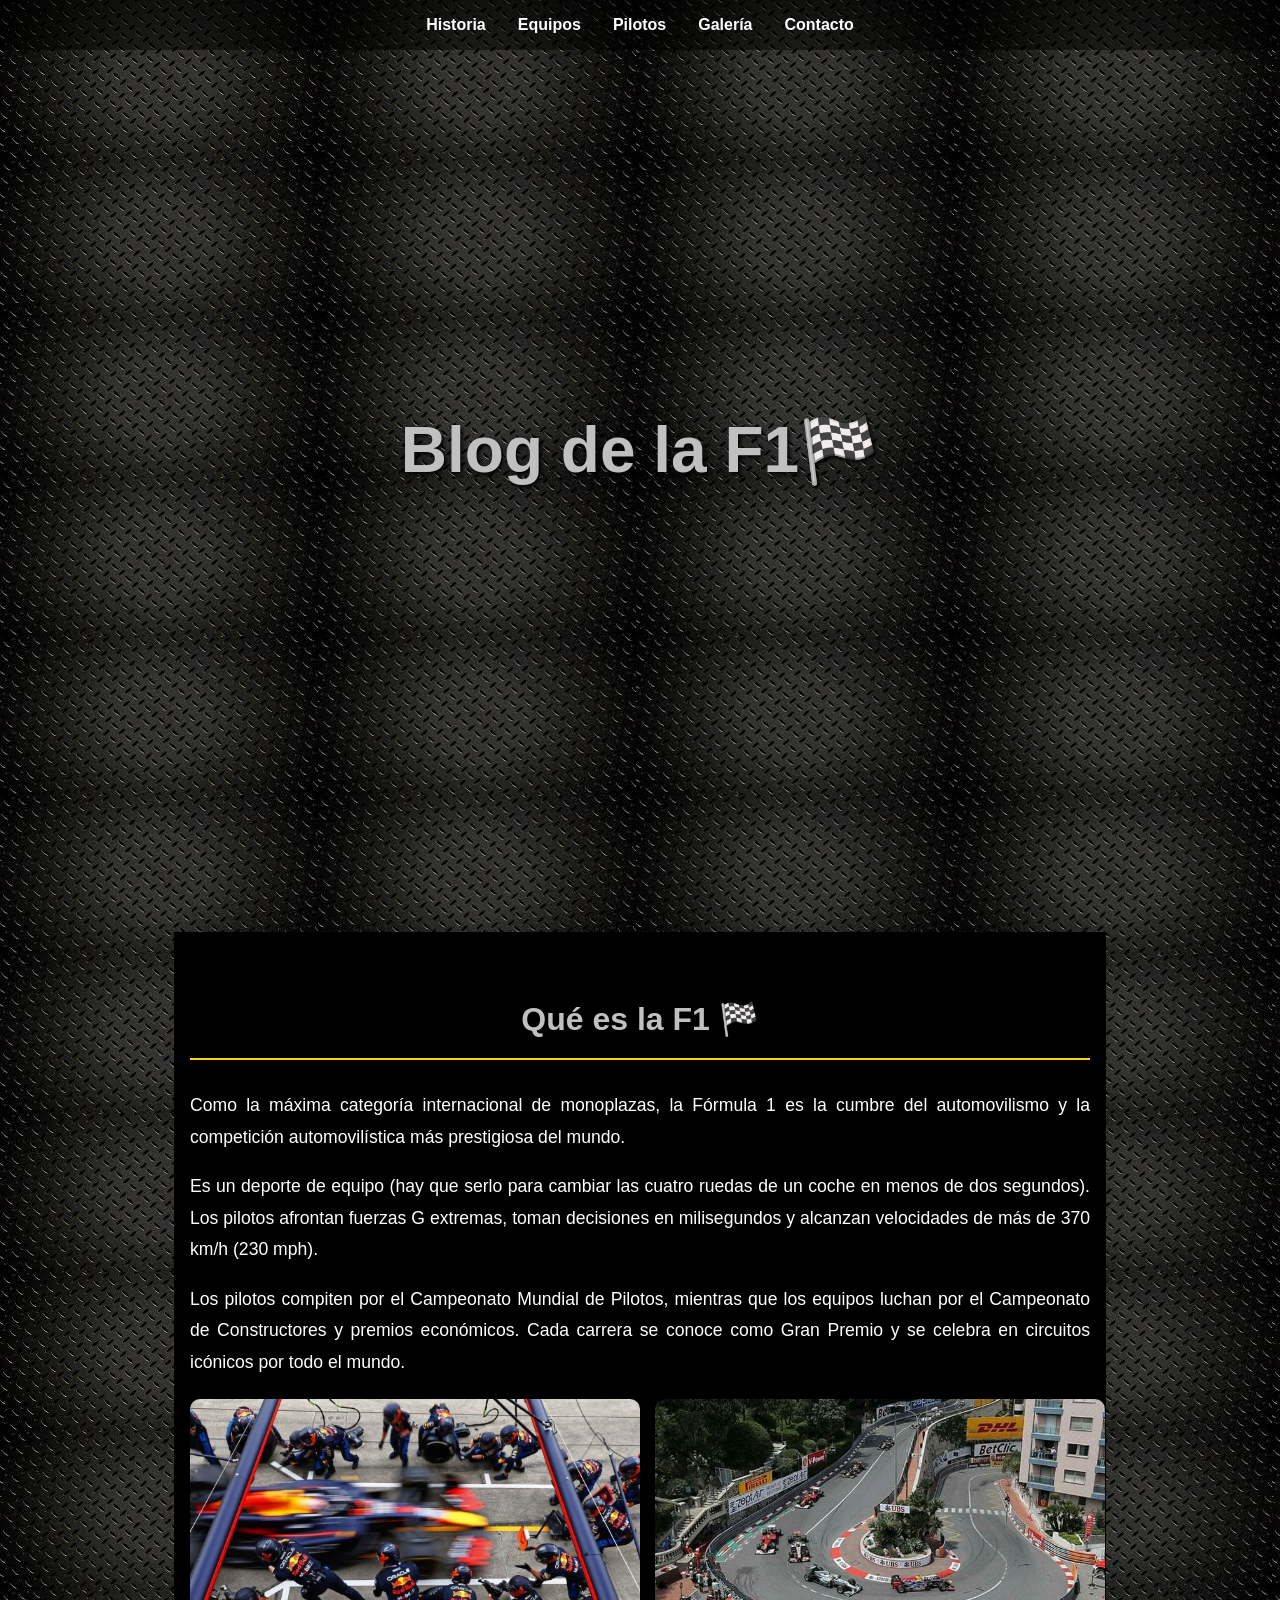
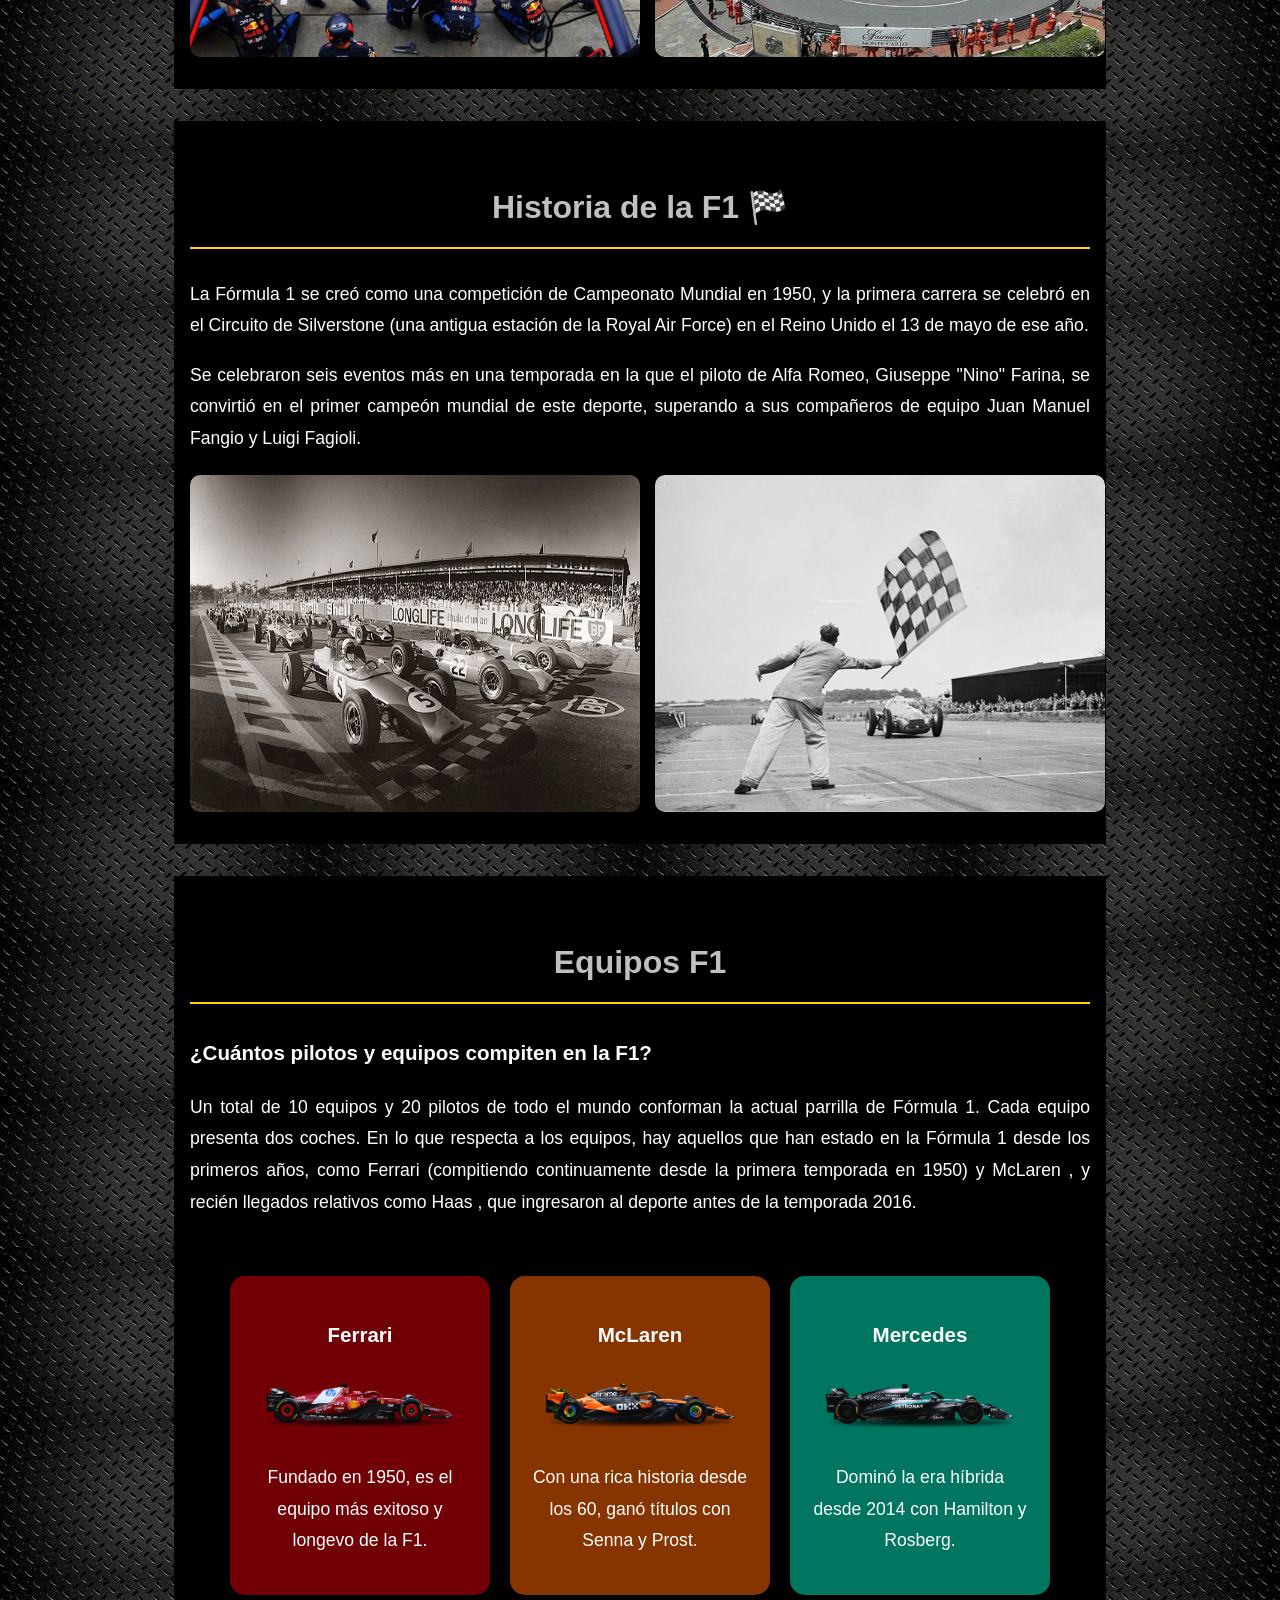
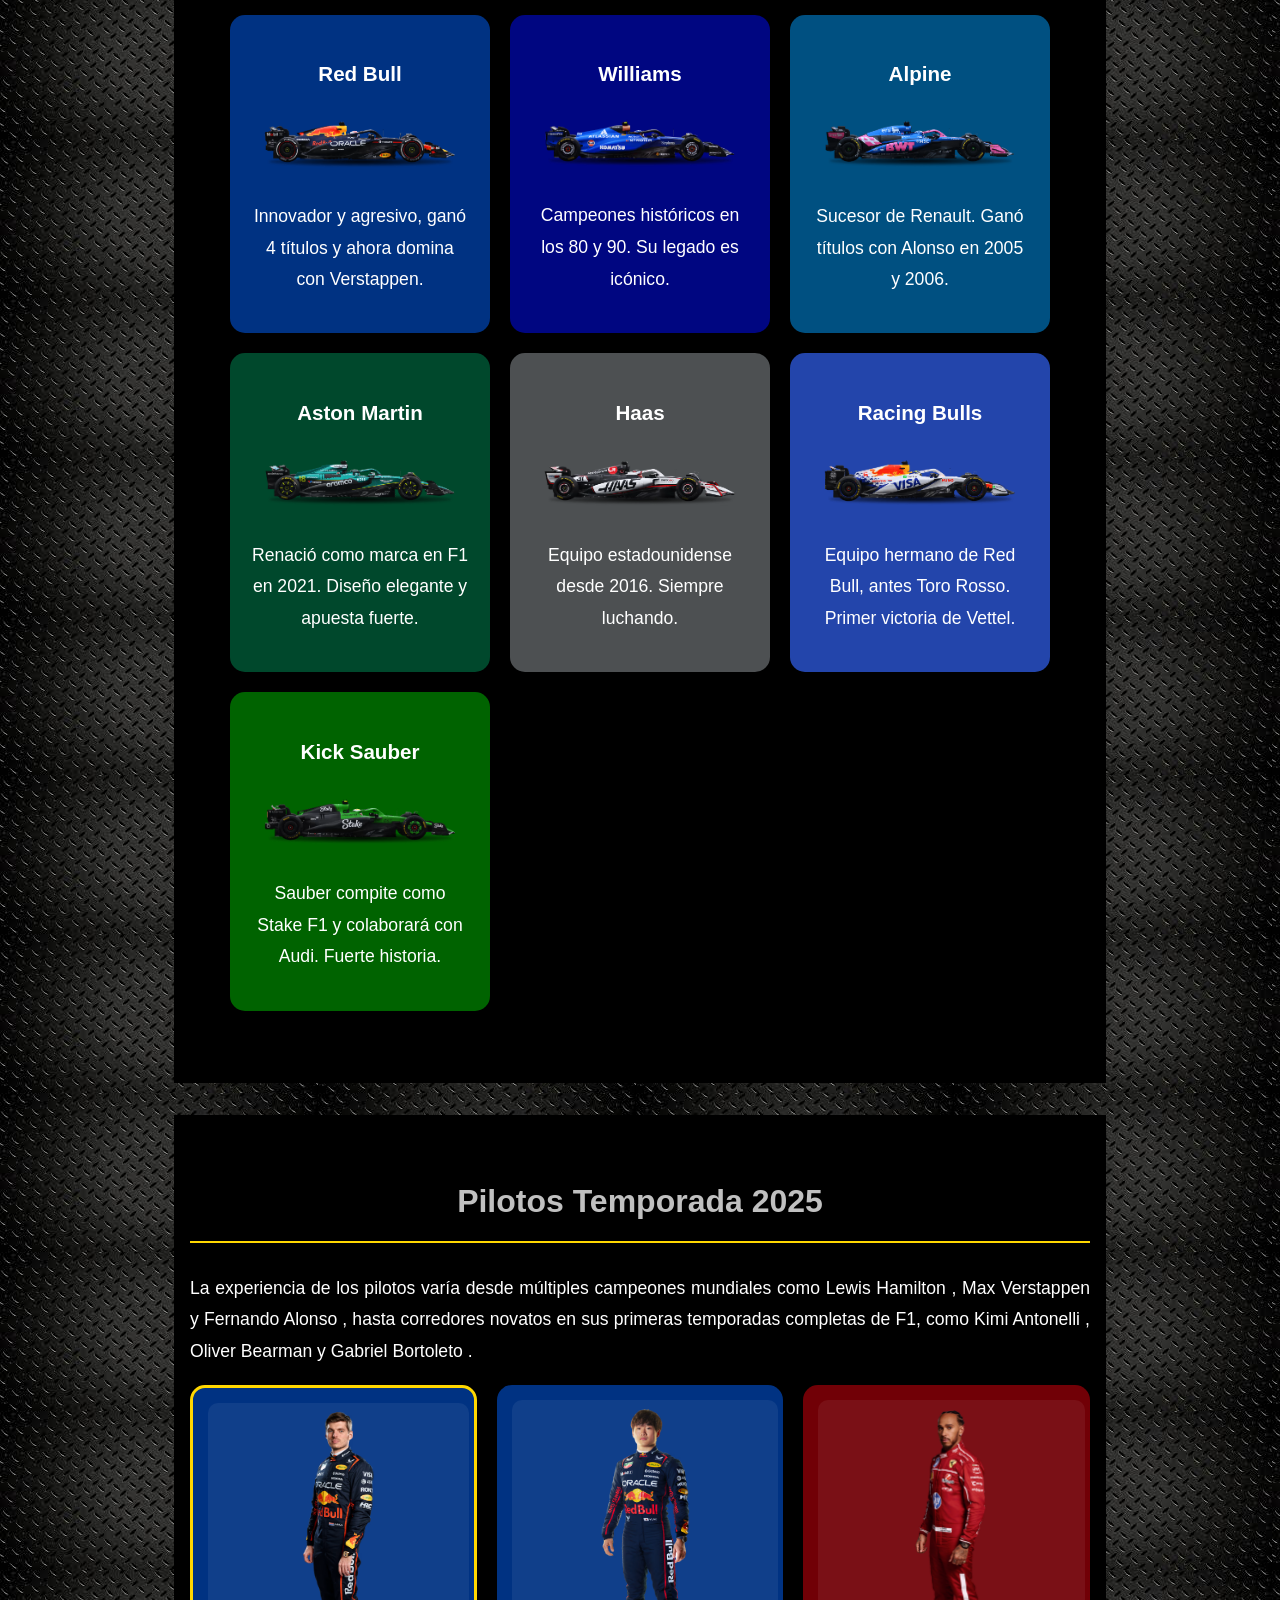
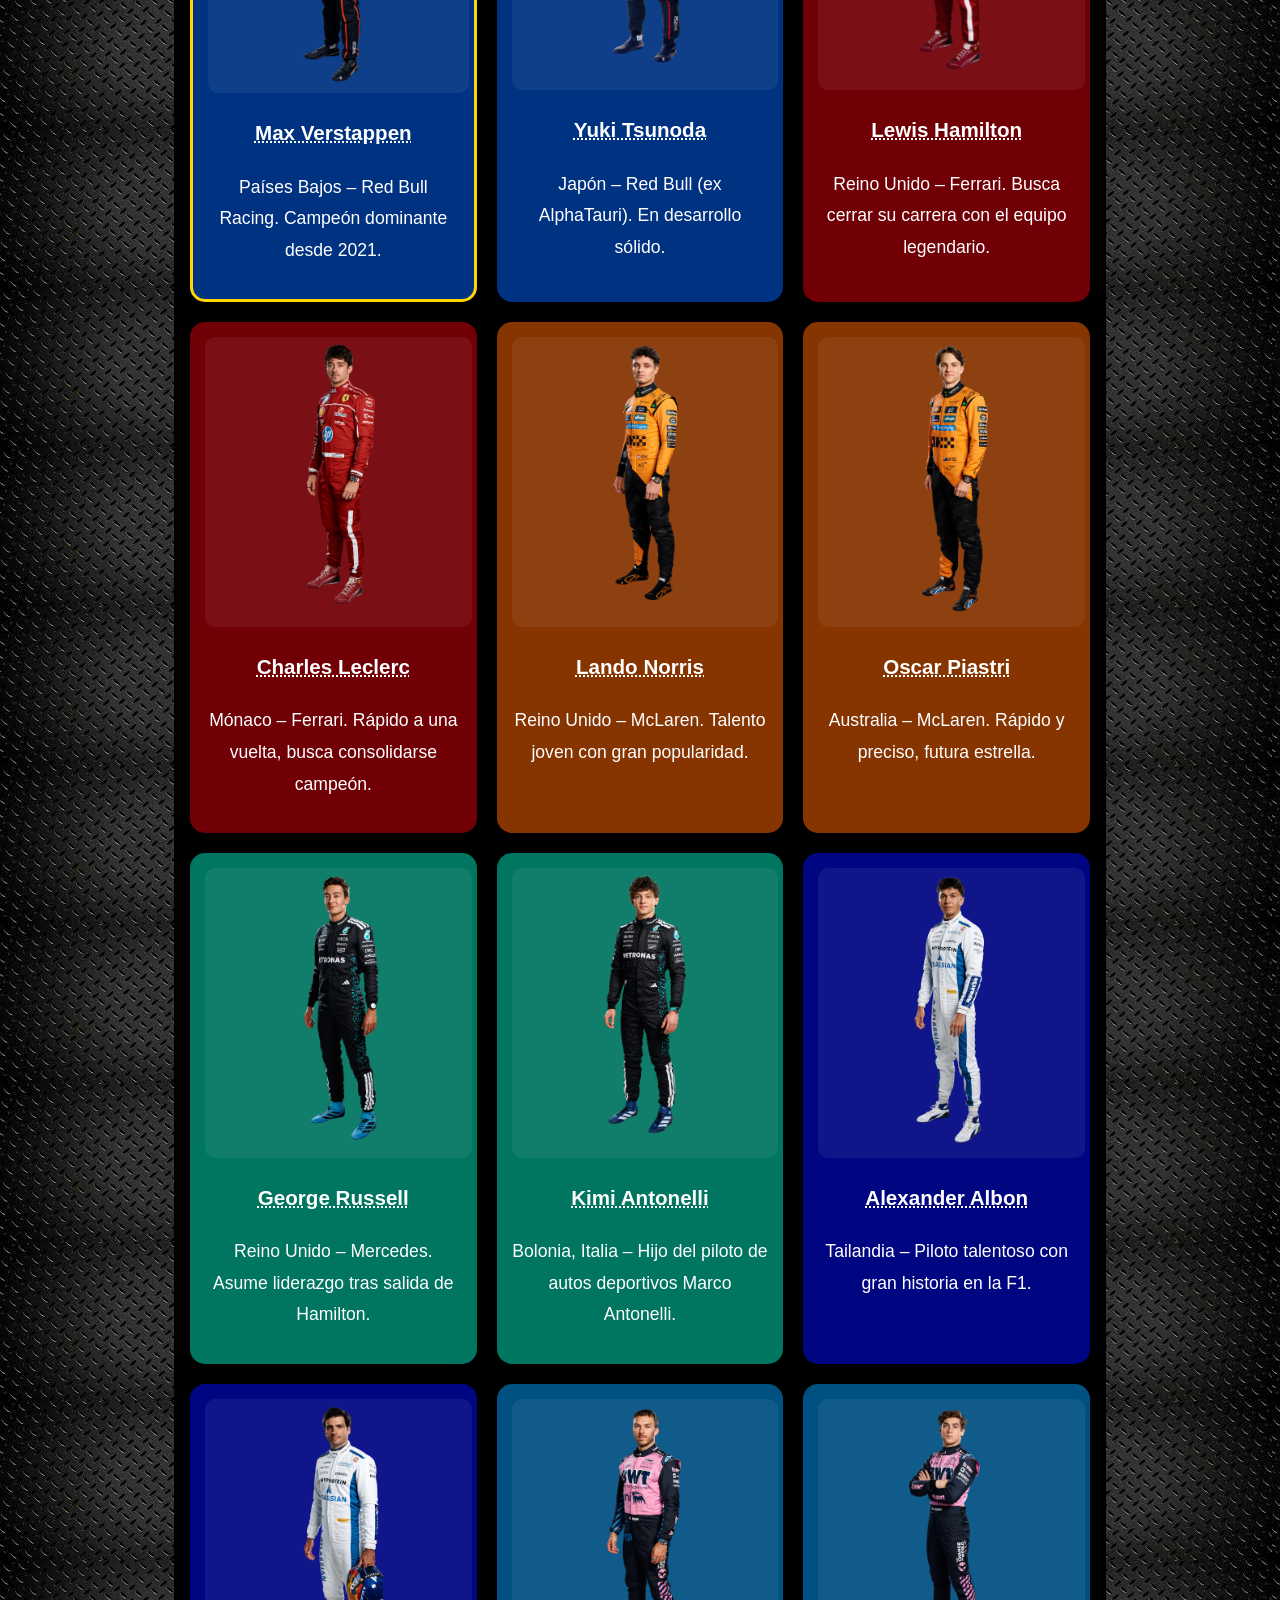
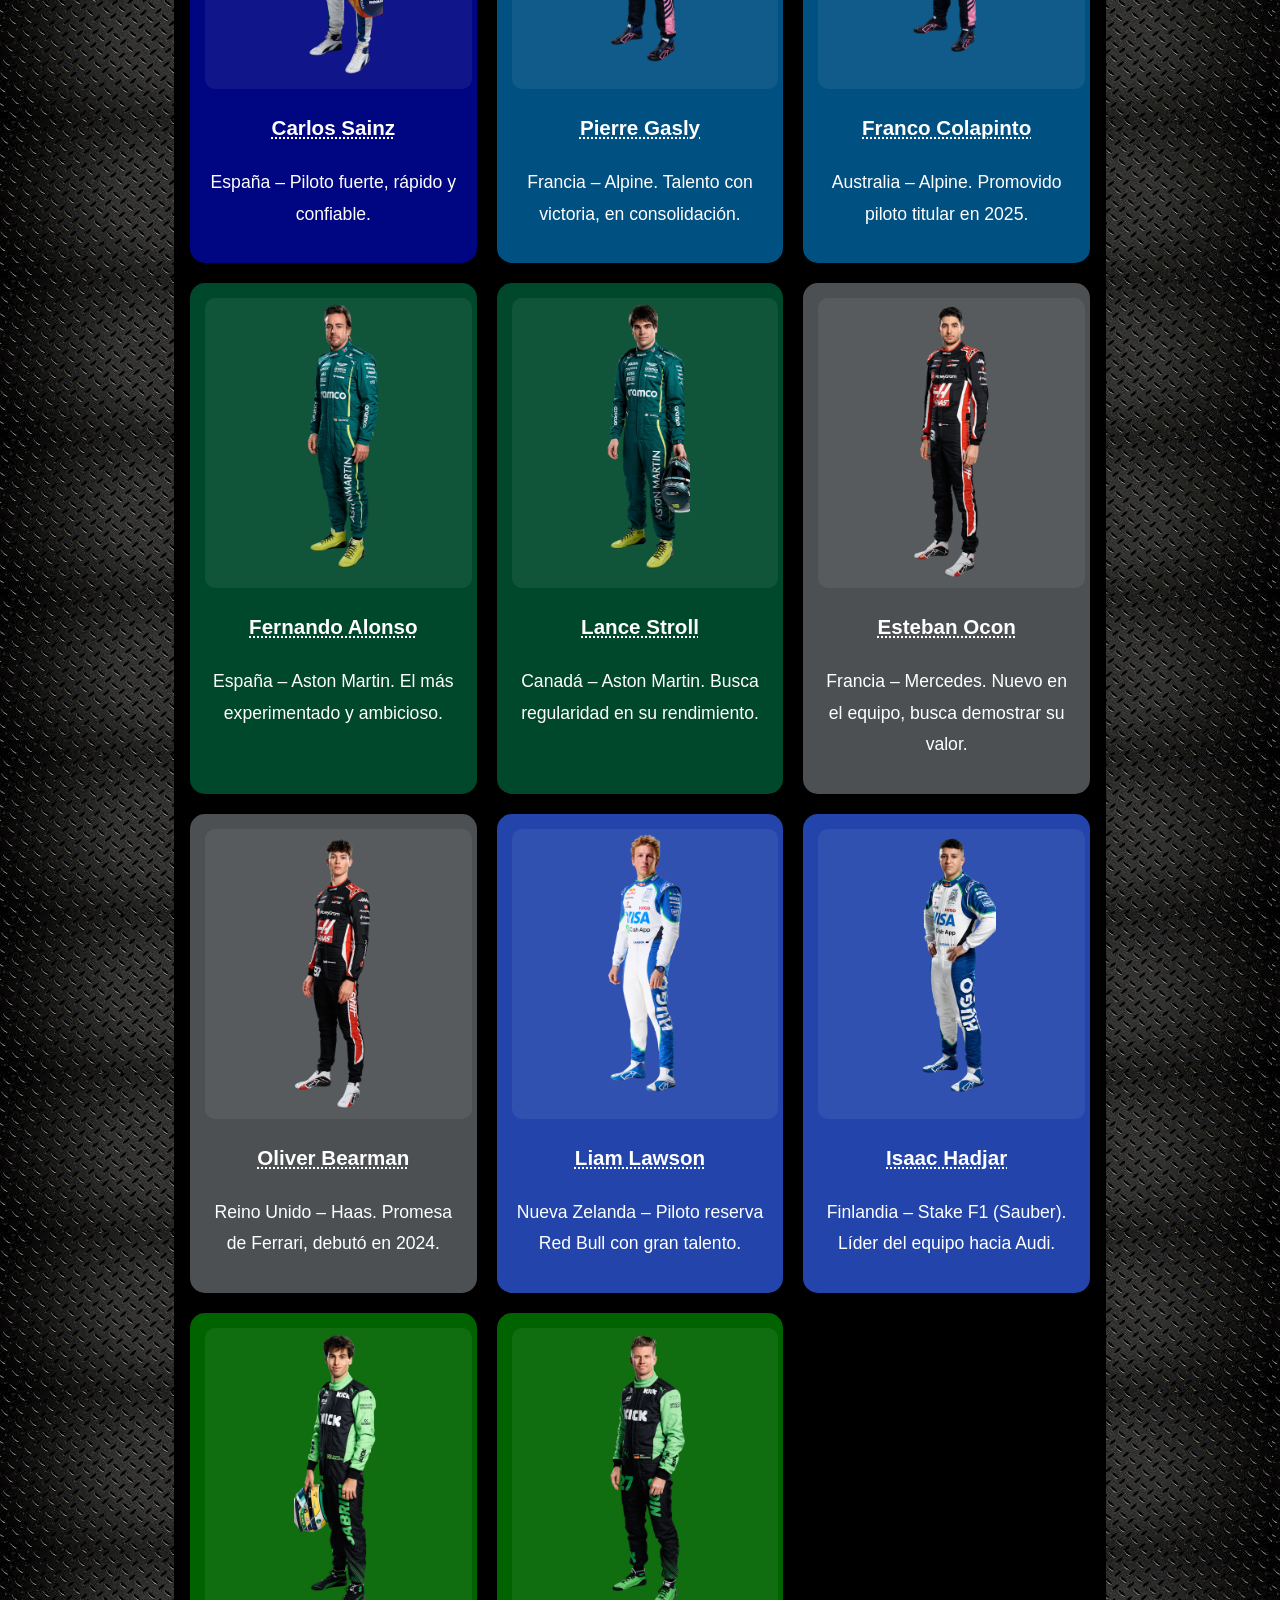
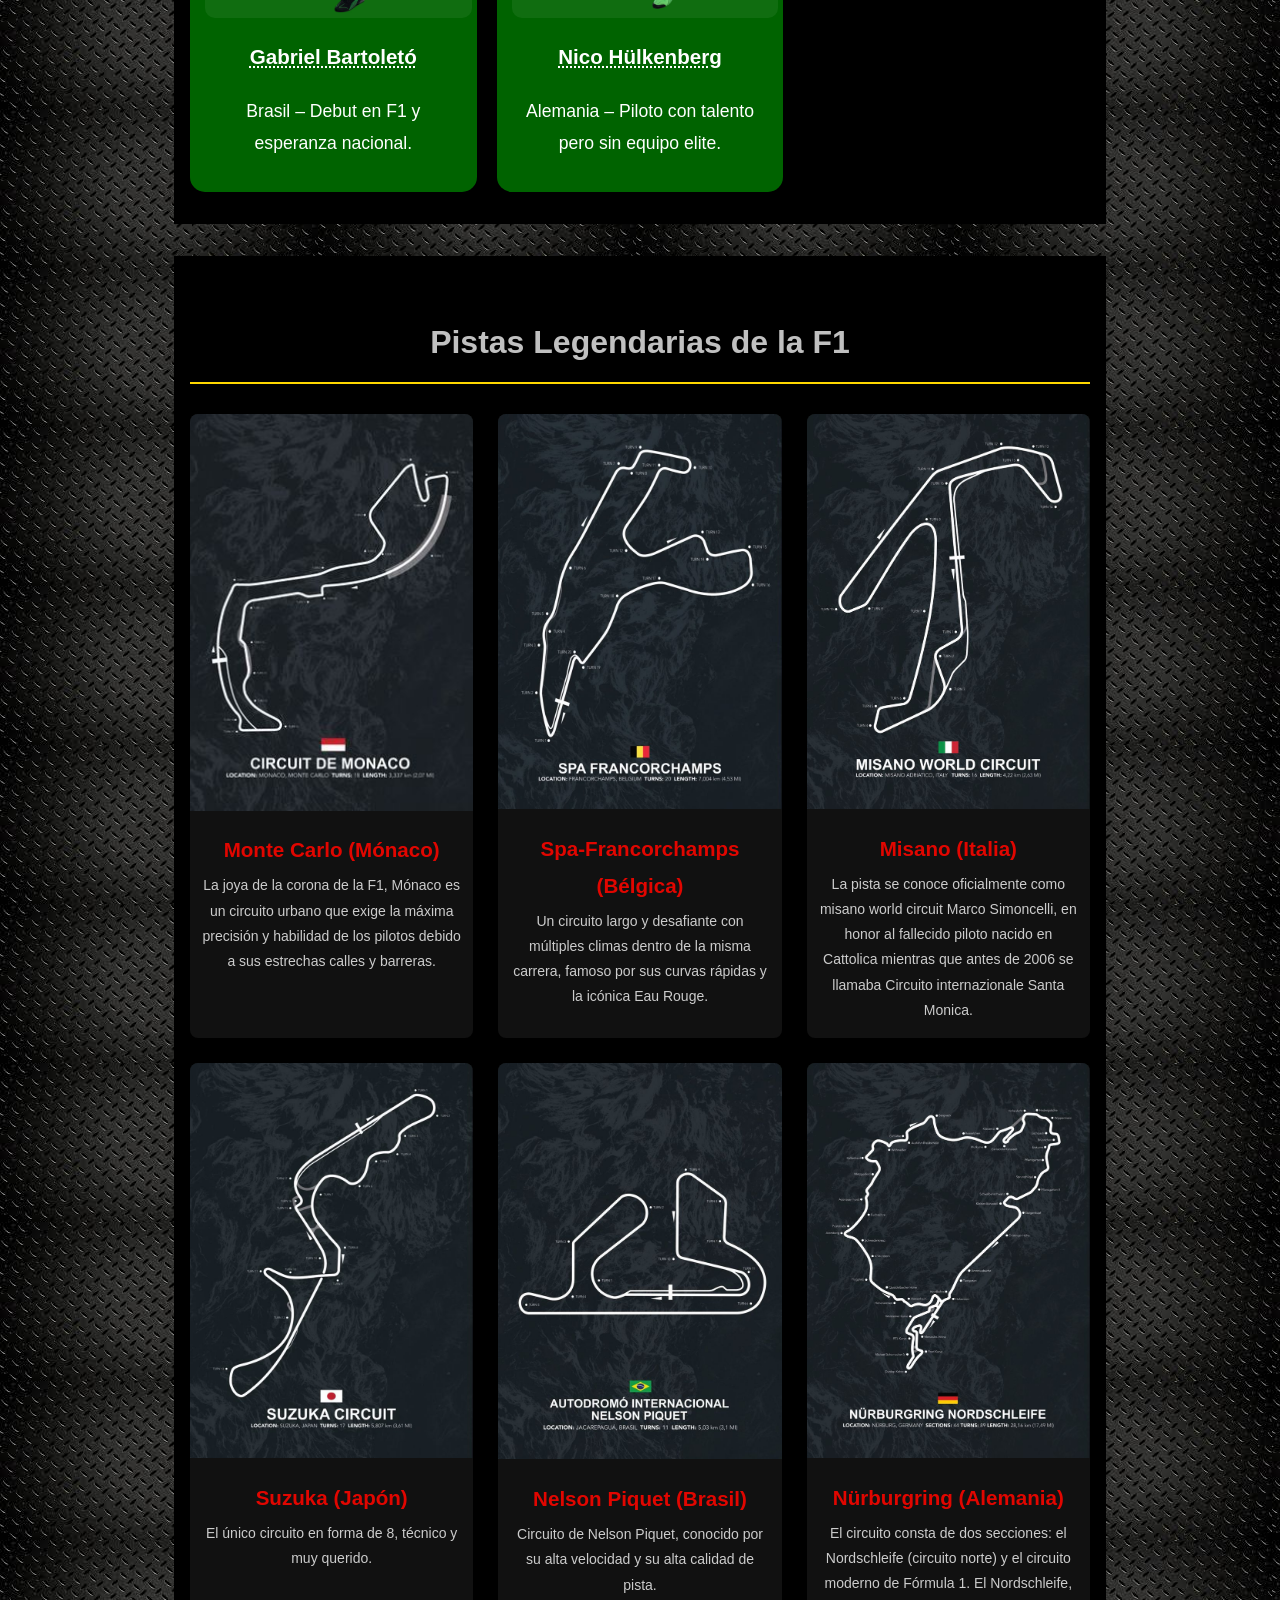
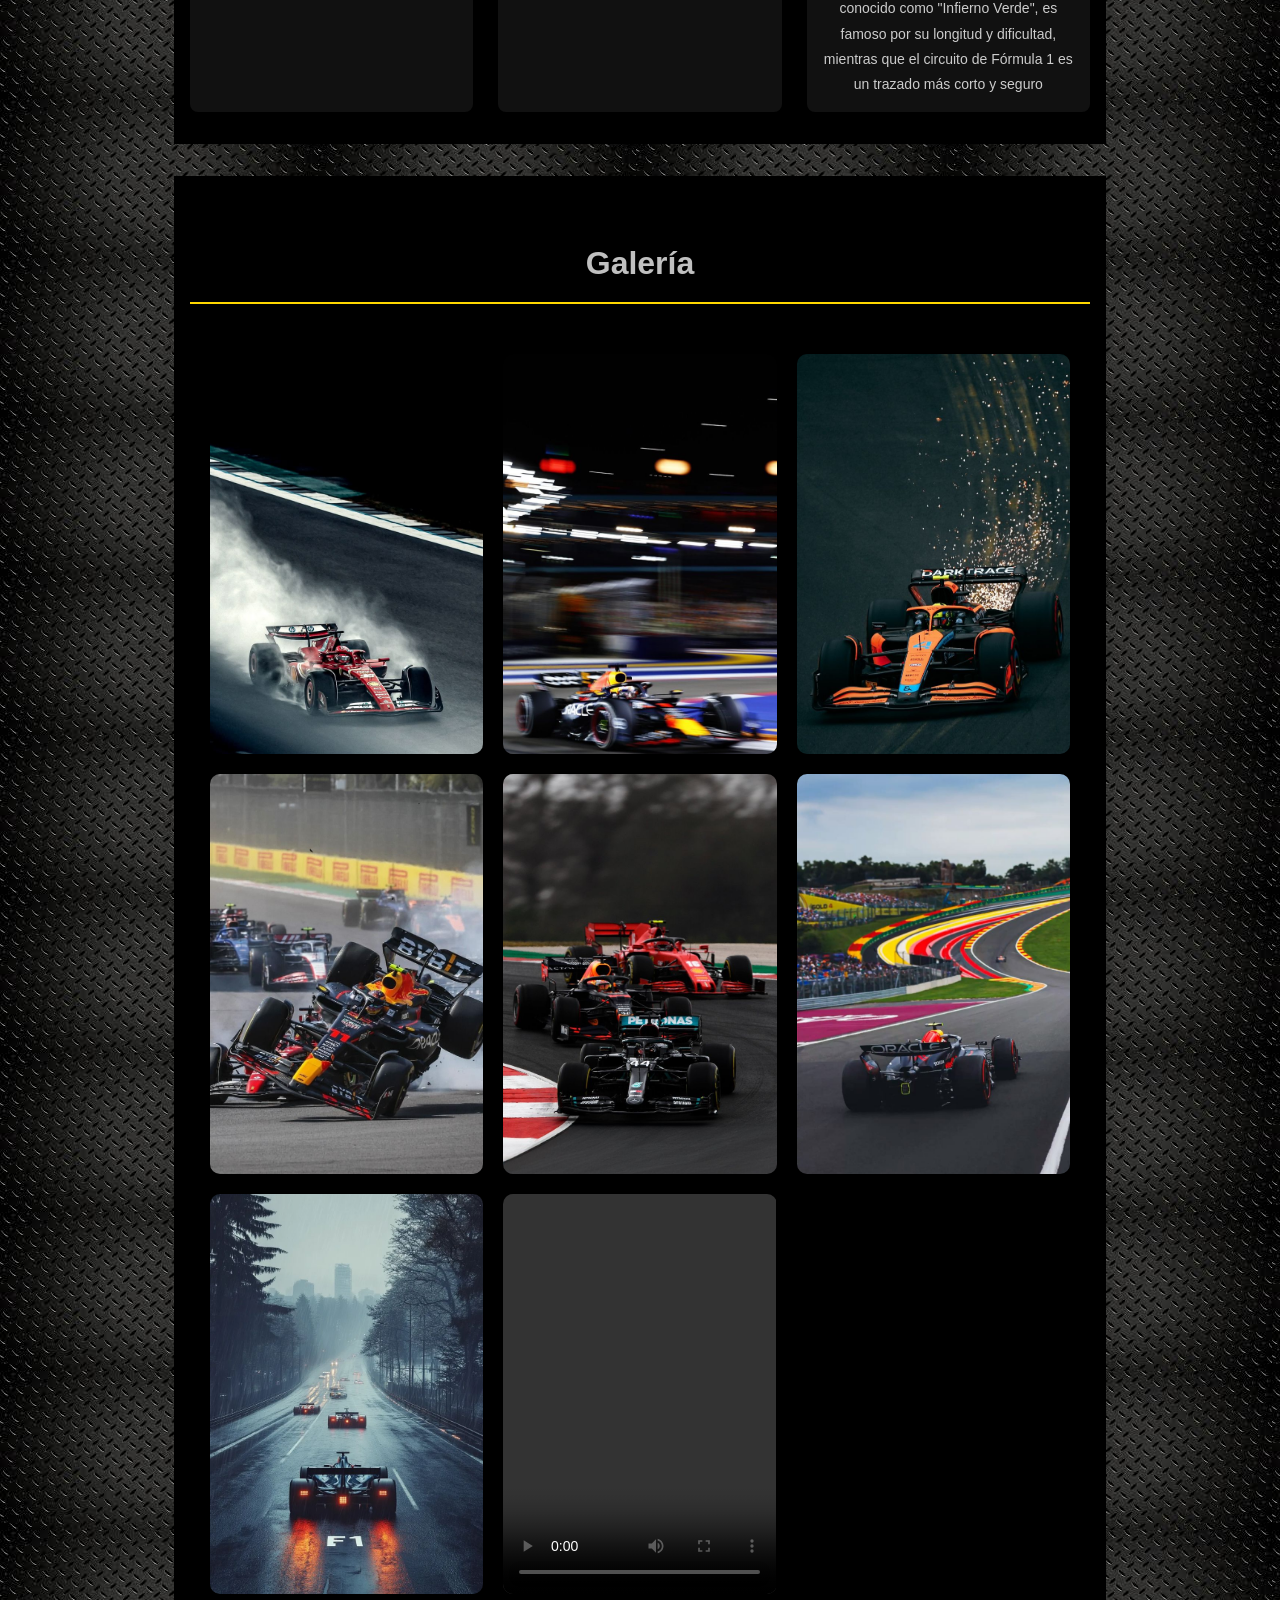
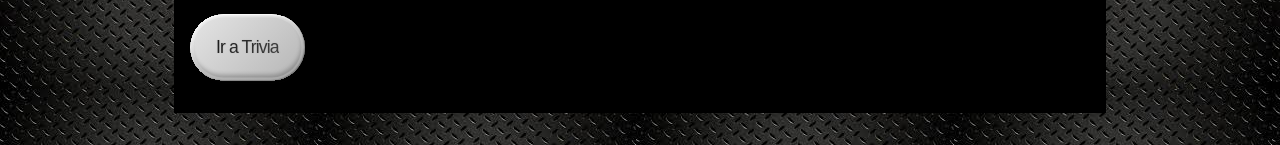
==== commit 56c38d71: "Cambios internos" ====
--- a/index.html
+++ b/index.html
@@ -7,33 +7,71 @@
     <title>Blog de la Fórmula 1 🏁</title>
   </head>
   <body>
-<header class="banner-f1">
-  <div class="contenido-banner">
-    <h1 class="titulo-banner">Blog de la Fórmula 1 🏁</h1>
-    <nav class="barra-nav">
+    <header class="video-encabezado">
+      <nav class="barra-nav">
       <ul>
         <li><a href="#historia">Historia</a></li>
         <li><a href="#equipos">Equipos</a></li>
         <li><a href="#pilotos">Pilotos</a></li>
-        <li><a href="#pistas">Pistas</a></li>
         <li><a href="#galeria">Galería</a></li>
-        <li><a href="#trivia">Trivia</a></li>
-    </ul>
-  </nav>
+        <li><a href="#contacto">Contacto</a></li>
+      </ul>
+      </nav>
+    <div class="contenido-encabezado">
+      <h1>Blog de la F1🏁</h1>
+      </div>
+
+        <video autoplay muted loop playsinline>
+          <source src="imagenes-f1/fb3a40e4f3b76a5566c91fb502048abc.mp4" type="video/mp4">
+          <div class="contenido-encabezado">
+            Tu navegador no soporta video HTML5.
+          </video>
+        </div>
+    
+  </div>
 </header>
-  <main>
-      <section id="historia" class="seccion historia-f1">
-        <div class="historia-contenido">
-        <h2>Historia de la F1 🏁</h2>
-      <p>El Campeonato Mundial de Fórmula 1 de la FIA, más conocido como Fórmula 1, F1 o Fórmula Uno, es la principal competición de automovilismo internacional y el campeonato de deportes de motor más popular y prestigioso del mundo. La entidad que la dirige es la Federación Internacional del Automóvil (FIA). Desde septiembre de 2016, tras la adquisición de Formula One Group, la empresa estadounidense Liberty Media es la responsable de gestionar y operar el campeonato.<br><p>El primer Gran Premio se realizó el 13 de mayo de 1950 en el circuito de Silverstone y fue ganado por el italiano Giuseppe Farina, consiguiendo además el campeonato de 1950 tras vencer a su compañero de equipo, el argentino Juan Manuel Fangio (ambos en la escudería Alfa Romeo). Sin embargo, Fangio ganó el título en 1951, 1954, 1955, 1956 y 1957. Su racha fue interrumpida debido al bicampeonato del piloto de Ferrari Alberto Ascari. También en esta época se vieron pasar pilotos como el británico Stirling Moss que aunque pudo competir con regularidad, nunca fue capaz de ganar el Campeonato Mundial, y por ese motivo los ingleses lo consideran «el conductor más grande que nunca ganó un título mundial.</p><br>A lo largo de las décadas ha evolucionado en tecnología, reglamentos y espectáculos. Grandes momentos como las rivalidades entre Senna y Prost, los récords de Schumacher y Hamilton, o la era Híbrida con dominio de Mercedes y Red Bull, han marcado su historia. </p>
-      <p>A cada carrera se le denomina Gran Premio y el torneo que las agrupa es el Campeonato Mundial de Fórmula 1. La mayoría de los circuitos de carreras donde se celebran los Grandes Premios son autódromos, aunque también se utilizan circuitos callejeros y anteriormente se utilizaron circuitos ruteros. A su vez, los automóviles utilizados son monoplazas con la última tecnología disponible, siempre limitadas por un reglamento técnico; algunas mejoras que fueron desarrolladas en la Fórmula 1 terminaron siendo utilizadas en automóviles comerciales, como el freno de disco.[</p>
-        <img src="imagenes-f1/Historia.jpg" alt="Historia" width="300px"
-      class="Historia"><img src="imagenes-f1/Records.jpg" alt="Records" width="300px"> 
-      </div>
-     
-      </section>
+
+  <main >
+    <section  class="seccion">
+  <h2>Qué es la F1 🏁</h2>
+  <p>
+    Como la máxima categoría internacional de monoplazas, la Fórmula 1 es la cumbre del automovilismo y la competición automovilística más prestigiosa del mundo.
+  </p>
+  <p>
+    Es un deporte de equipo (hay que serlo para cambiar las cuatro ruedas de un coche en menos de dos segundos). Los pilotos afrontan fuerzas G extremas, toman decisiones en milisegundos y alcanzan velocidades de más de 370 km/h (230 mph).
+  </p>
+  <p>
+    Los pilotos compiten por el Campeonato Mundial de Pilotos, mientras que los equipos luchan por el Campeonato de Constructores y premios económicos. Cada carrera se conoce como Gran Premio y se celebra en circuitos icónicos por todo el mundo.
+  </p>
+  <div class="imagenes-f1">
+
+    <img src="imagenes-f1/pits.jpg" alt="Pits">
+    <img src="imagenes-f1/carreras.jpg" alt="Carreras">
+  </div>
+</section>
+   <section id="historia" class="seccion">
+     <h2>Historia de la F1 🏁</h2>
+     <p>
+       La Fórmula 1 se creó como una competición de Campeonato Mundial en 1950, y la primera carrera se celebró en el Circuito de Silverstone (una antigua estación de la Royal Air Force) en el Reino Unido el 13 de mayo de ese año.
+      </p>
+      <p>
+        Se celebraron seis eventos más en una temporada en la que el piloto de Alfa Romeo, Giuseppe "Nino" Farina, se convirtió en el primer campeón mundial de este deporte, superando a sus compañeros de equipo Juan Manuel Fangio y Luigi Fagioli.
+      </p>
+      <div class="imagenes-historia">
+
+    <img src="imagenes-f1/Historia.jpg" alt="Historia">
+    <img src="imagenes-f1/historia2.jpg" alt="Historia">
+  </div>
+    </section>
+    
+
+
   <section id="equipos" class="seccion">
   <h2>Equipos F1</h2>
+  <h3>¿Cuántos pilotos y equipos compiten en la F1?</h3>
+  <p>Un total de 10 equipos y 20 pilotos de todo el mundo conforman la actual parrilla de Fórmula 1. Cada equipo presenta dos coches.
+    En lo que respecta a los equipos, hay aquellos que han estado en la Fórmula 1 desde los primeros años, como Ferrari (compitiendo continuamente desde la primera temporada en 1950) y McLaren , y recién llegados relativos como Haas , que ingresaron al deporte antes de la temporada 2016.
+  
   <div class="grid-equipos">
 
     <div class="equipo equipo-ferrari">
@@ -102,6 +140,7 @@
       </section>
      <section id="pilotos" class="seccion">
   <h2>Pilotos Temporada 2025</h2>
+  <p>La experiencia de los pilotos varía desde múltiples campeones mundiales como Lewis Hamilton , Max Verstappen y Fernando Alonso , hasta corredores novatos en sus primeras temporadas completas de F1, como Kimi Antonelli , Oliver Bearman y Gabriel Bortoleto .</p>
   <div class="grid-pilotos">
 
     <div class="piloto-card piloto-verstappen">
@@ -339,8 +378,8 @@
             </div>
         
             <div class="pista-card">
-              <img src="imagenes-f1/Nuerburgring.jpg" alt="Nuerburgring">
-              <h3>Nuerburgring (Alemania)</h3>
+              <img src="imagenes-f1/Nuerburgring.jpg" alt="Nürburgring">
+              <h3>Nürburgring (Alemania)</h3>
               <p> El circuito consta de dos secciones: el Nordschleife (circuito norte) y el circuito moderno de Fórmula 1. El Nordschleife, conocido como "Infierno Verde", es famoso por su longitud y dificultad, mientras que el circuito de Fórmula 1 es un trazado más corto y seguro</p>
             </div>      
   </div>
@@ -349,12 +388,12 @@
   <h2>Galería</h2>  
   <div class="galeria">  
     <img src="imagenes-f1/Formula1.jpg" alt="F1">  
+    <img src="imagenes-f1/auto1.jpg" alt="Auto">  
     <img src="imagenes-f1/Mclaren-formula1.jpg" alt="Mclaren">  
     <img src="imagenes-f1/choquef1.jpg" alt="Choque">  
     <img src="imagenes-f1/carrera-f1.jpg" alt="Carrera">  
     <img src="imagenes-f1/Auto.jpg" alt="Auto">  
-    <img src="imagenes-f1/auto1.jpg" alt="Auto">  
-    <img src="imagenes-f1/equipos-f1.jpg" alt="Equipos">  
+    <img src="imagenes-f1/monoplaza-f1.jpg" alt="Monoplaza">
   
     <div class="video-responsive">
       <video src="imagenes-f1/eafb287afcadea33b6c892d22dca0002.mp4" controls>
@@ -362,78 +401,16 @@
       </video>
     </div>
   </div>
-  <section id="trivia" class="seccion">
-    <h2>Trivia de Fórmula 1</h2>
-  
-    <form class="trivia-form">
-      <p>1. ¿Qué piloto ha ganado más campeonatos mundiales de F1?</p>
-      <label class="opcion">
-        <input type="radio" name="p1" />
-        Ayrton Senna
-      </label>
-      <label class="opcion correcta">
-        <input type="radio" name="p1" />
-        Lewis Hamilton / Michael Schumacher
-      </label>
-      <label class="opcion">
-        <input type="radio" name="p1" />
-        Alain Prost
-      </label>
-      <label class="opcion">
-        <input type="radio" name="p1" />
-        Fernando Alonso
-      </label>
-      <p class="mensaje">¡Correcto! Tienen 7 títulos cada uno.</p>
-    </form>
-  
-    <form class="trivia-form">
-      <p>2. ¿Qué equipo tiene más títulos de constructores?</p>
-      <label class="opcion">
-        <input type="radio" name="p2" />
-        Mercedes
-      </label>
-      <label class="opcion correcta">
-        <input type="radio" name="p2" />
-        Ferrari
-      </label>
-      <label class="opcion">
-        <input type="radio" name="p2" />
-        Red Bull
-      </label>
-      <label class="opcion">
-        <input type="radio" name="p2" />
-        McLaren
-      </label>
-      <p class="mensaje">¡Correcto! Ferrari tiene 16 títulos de constructores.</p>
-    </form>
-  
-    <form class="trivia-form">
-      <p>3. ¿En qué año se celebró el primer Gran Premio de F1?</p>
-      <label class="opcion correcta">
-        <input type="radio" name="p3" />
-        1950
-      </label>
-      <label class="opcion">
-        <input type="radio" name="p3" />
-        1947
-      </label>
-      <label class="opcion">
-        <input type="radio" name="p3" />
-        1961
-      </label>
-      <label class="opcion">
-        <input type="radio" name="p3" />
-        1939
-      </label>
-      <p class="mensaje">¡Correcto! Fue en Silverstone en 1950.</p>
-    </form>
-  </section>
-    </div>
-  </section>  
-    <footer>
-          <p>© 2025 Blog de Fórmula 1. Hecho por <a target="_blank" href="https://github.com/Zander1612">Zander Osuna</a>.</p>
-          
-      </footer>
+  <section>
+  <button class="button">
+    <div class="button-outer">
+      <div class="button-inner">
+        <span>Ir a Trivia</span>
+      </div>
+    </div>
+  </button>
+</section>
+<script src="script.js"></script>
   </body>
   </html>
 
--- a/index.css
+++ b/index.css
@@ -8,78 +8,79 @@
   text-align: center;
   
 }
-.banner-f1 {
-  background: url(imagenes-f1/banner-formula1.jpg);
-  background-size: cover;
+/* Video de fondo */
+.video-encabezado {
   position: relative;
-  height: 300px;
+  width: 100%;
+  height: 100vh;
+  overflow: hidden;
+}
+
+.video-encabezado video {
+  position: absolute;
+  top: 50%;
+  left: 50%;
+  min-width: 100%;
+  min-height: 100%;
+  transform: translate(-50%, -50%);
+  object-fit: cover;
+  z-index: 1;
+}
+
+/* Menú de navegación */
+.barra-nav {
+  position: absolute;
+  top: 0;
+  left: 0;
+  width: 100%;
+  z-index: 3; 
   display: flex;
   justify-content: center;
-  align-items: center;
-
-}
-.contenido-banner {
+  background: rgba(0, 0, 0, 0.5);
+  padding: 1rem 0;
+}
+
+.barra-nav ul {
+  list-style: none;
+  display: flex;
+  gap: 2rem;
+  margin: 0;
+  padding: 0;
+}
+
+.barra-nav li a {
+  color: #fff;
+  text-decoration: none;
+  font-weight: bold;
+  font-size: 1rem;
+  transition: color 0.3s;
+}
+
+.barra-nav li a:hover {
+  color: #FFD700;
+}
+
+/* Contenido centrado */
+.contenido-encabezado {
+  position: absolute;
+  top: 50%;
+  left: 50%;
+  transform: translate(-50%, -50%);
+  z-index: 2;
   text-align: center;
-}
-.titulo-banner {
-  background: rgba(0, 0, 0, 0.5);
-  padding: 15px 30px;
-  border-radius: 8px;
-  font-size: 36px;
-}
-header {
-  display: flex;
-  align-items: center;        /* Alinea verticalmente */
-  justify-content: space-between;  /* Espacio entre los elementos */
-  padding: 10px 20px;
-  background-color: #000;     /* Fondo oscuro para estilo F1 */
-  color: white;
-  background-size: cover;
-}
-.barra-nav ul {
-    display: flex;
-    justify-content: center;
-    gap: 40px;
-    list-style: none;
-    margin: 0;
-    padding: 0;
-  }
+  color: silver;
+}
+
+.contenido-encabezado h1 {
+  font-size: 4rem;
+  text-shadow: 2px 2px 4px black;
+}
+
+.contenido-encabezado p {
+  font-size: 1.5rem;
+  text-shadow: 1px 1px 2px black;
+}
   
-  .barra-nav a {
-    color: #fff;
-    text-decoration: none;
-    font-weight: bold;
-    padding: 8px 12px;
-    border-radius: 5px;
-    transition: all 0.3s ease;
-    position: relative;
-  }
-  
-  .barra-nav a:hover {
-    color: gold;
-    background-color: #222;
-    transform: scale(1.05);
-  }
-  
-  .barra-nav a::after {
-    content: '';
-    position: absolute;
-    width: 0%;
-    height: 2px;
-    left: 0;
-    bottom: 0;
-    background-color: gold;
-    transition: width 0.3s ease;
-  }
-  
-  .barra-nav a:hover::after {
-    width: 100%;
-  }
-  
-  .barra-nav a.activo {
-    color: gold;
-    background-color: #222;
-  }
   
   /* Título del banner */
   .titulo-banner {
@@ -88,7 +89,7 @@
     border-radius: 8px;
     display: inline-block;
     font-size: 36px;
-    text-align: center;
+    
   }
   
   /* Responsive */
@@ -107,47 +108,92 @@
   html {
     scroll-behavior: smooth;
   }
-
-
-
-
-
-
-.historia-f1 {
+  
+.barra-nav {
+  position: absolute;
+  top: 0;
+  left: 0;
+  width: 100%;
+  z-index: 5; /* Encima del video */
+  display: flex;
+  justify-content: center;
+  background: rgba(0, 0, 0, 0.5); /* Fondo semi-transparente */
+  padding: 1rem 0;
+}
+
+.barra-nav ul {
+  list-style: none;
+  display: flex;
+  gap: 2rem;
+  margin: 0;
+  padding: 0;
+}
+
+.barra-nav li a {
+  color: #fff;
+  text-decoration: none;
+  font-weight: bold;
+  font-size: 1rem;
+  transition: color 0.3s;
+}
+
+.barra-nav li a:hover {
+  color: #FFD700; /* Dorado al pasar el mouse */
+}
+.que-es-f1 {
+   background-color: black;
+  padding: 60px 20px;
+  color: white;
+  margin: 2rem auto;
+}
+.imagenes-f1 {
+  display: flex;
+  justify-content: space-between;
+  gap: 15px;
+  margin-top: 20px; 
+}
+.imagenes-f1 img {
+   width: 50%;
+  height: auto;
+  border-radius: 10px;
+}
+.imagenes-f1 img:hover {
+   transform: scale(1.1);
+}
+.imagenes-historia {
+   display: flex;
+  justify-content: space-between;
+  gap: 15px;
+  margin-top: 20px; 
+}
+.imagenes-historia img {
+  width: 50%;
+  height: auto;
+  border-radius: 10px;
+}
+.imagenes-historia img:hover {
+  transform: scale(1.1);
+}
+
+.seccion {
   background-color: black;
-  padding: 60px 20px;
-  color: white;
+  max-width: 900px;
   margin: 2rem auto;
-  
-}
-.contenido-historia {
-  max-width: 900px;
-  margin: 0 auto;
+  padding: 2rem 1rem;
   text-align: justify;
   font-size: 1.1rem;
   line-height: 1.8;
   font-family: 'Segoe UI', Tahoma, Geneva, Verdana, sans-serif;
-}
-.contenido-historia h2 {
+  color: white;
+}
+
+.seccion h2 {
   text-align: center;
   font-size: 2rem;
   margin-bottom: 30px;
-  color: #4bcc00
-  
-}
-
-.section {
-  max-width: 1000px;
-  margin: 2rem auto;
-  padding: 1rem;
-  text-align: center;
-}
-.seccion h2{
-   font-size: 26px;
-  margin-bottom: 20px;
+  color: silver;
   border-bottom: 2px solid gold;
   padding-bottom: 10px;
-  color:  silver;
 }
 .grid-equipos {
   display: grid;
@@ -170,9 +216,10 @@
     border-radius: 10px;
     object-fit: contain;
     max-width: 200px;
+    
   }
 .equipo:hover {
-  transform: scale(1.05);
+  transform: scale(1.2);
 }
 
 .equipo-ferrari {
@@ -241,7 +288,7 @@
 }
 
 .piloto-card:hover {
-  transform: scale(1.05);
+  transform: scale(1.1);
 }
 
 .piloto-card img {
@@ -352,6 +399,7 @@
   transform: translateX(-50%);
   opacity: 0;
   transition: opacity 0.3s;
+  font-size: .9rem;
 }
 
 .tooltip:hover .tooltiptext {
@@ -366,11 +414,13 @@
   text-align: left;
   overflow: visible;
 }
+
 .pistas-grid {
   display: grid;
-  grid-template-columns: repeat(auto-fit, minmax(350px, 1fr));
-  gap: 20px;
+  grid-template-columns: repeat(auto-fit, minmax(250px, 1fr));
+  gap: 25px;
   margin-top: 20px;
+  max-width: 1000px;
 }
 
 .pista-card {
@@ -402,102 +452,161 @@
   font-size: 14px;
   color: #ccc;
 }
-
-  
 .galeria {
   display: grid;
   grid-template-columns: repeat(auto-fit, minmax(250px, 1fr));
-  gap: 20px;
+  gap: 20px;   /* Espacio entre imágenes */
   padding: 20px;
   max-width: 1200px;
   margin: 0 auto;
 }
 
-.galeria img {
-  width: 100%;
-  height: auto;
+.galeria img,
+.galeria video {
+  width: 100%;         /* Ocupa toda la celda */
+  height: 400px;       /* Misma altura para todos */
+  object-fit: cover;   /* Corta lo que sobra para llenar sin deformar */
+  object-position: center; /* Centra bien el recorte */
   border-radius: 10px;
-  transition: transform 0.3s ease, box-shadow 0.3s ease;
- object-fit: cover;
+  display: block;      /* Evita espacios fantasma */
 }
 .galeria img:hover {
-  transform: scale(1.05);
-  box-shadow: 0 10px 20px rgba(255, 255, 215, 0.5);
+  transform: scale(1.2);
+  transition: transform 0.3s ease;
+}
+/* From Uiverse.io by FColombati */ 
+.button {
+  all: unset;
   cursor: pointer;
-}
-  .galeria video {
-    width: 300px;
-    height: auto;
-    border-radius: 12px;
-    box-shadow: 0 5px 15px rgba(255, 255, 255, 0.1);
-    transition: transform 0.3s ease, box-shadow 0.3s ease;
-  }
- .trivia-form {
-  max-width: 600px;
-  margin: 30px auto;
-  padding: 20px;
-  background: #111;
-  color: white;
-  border-radius: 10px;
-  font-family: sans-serif;
-  box-shadow: 0 0 10px rgba(255, 0, 0, 0.3);
-  transition: all 0.3s ease;
-}
-
-.trivia-form p {
-  font-size: 18px;
-  margin-bottom: 15px;
-  font-weight: bold;
-}
-
-.opcion {
+  -webkit-tap-highlight-color: rgba(0, 0, 0, 0);
+  position: relative;
+  border-radius: 100em;
+  background-color: rgba(0, 0, 0, 0.75);
+  box-shadow:
+    -0.15em -0.15em 0.15em -0.075em rgba(5, 5, 5, 0.25),
+    0.0375em 0.0375em 0.0675em 0 rgba(5, 5, 5, 0.1);
+}
+
+.button::after {
+  content: "";
+  position: absolute;
+  z-index: 0;
+  width: calc(100% + 0.3em);
+  height: calc(100% + 0.3em);
+  top: -0.15em;
+  left: -0.15em;
+  border-radius: inherit;
+  background: linear-gradient(
+    -135deg,
+    rgba(5, 5, 5, 0.5),
+    transparent 20%,
+    transparent 100%
+  );
+  filter: blur(0.0125em);
+  opacity: 0.25;
+  mix-blend-mode: multiply;
+}
+
+.button .button-outer {
+  position: relative;
+  z-index: 1;
+  border-radius: inherit;
+  transition: box-shadow 300ms ease;
+  will-change: box-shadow;
+  box-shadow:
+    0 0.05em 0.05em -0.01em rgba(5, 5, 5, 1),
+    0 0.01em 0.01em -0.01em rgba(5, 5, 5, 0.5),
+    0.15em 0.3em 0.1em -0.01em rgba(5, 5, 5, 0.25);
+}
+
+.button:hover .button-outer {
+  box-shadow:
+    0 0 0 0 rgba(5, 5, 5, 1),
+    0 0 0 0 rgba(5, 5, 5, 0.5),
+    0 0 0 0 rgba(5, 5, 5, 0.25);
+}
+
+.button-inner {
+  --inset: 0.035em;
+  position: relative;
+  z-index: 1;
+  border-radius: inherit;
+  padding: 1em 1.5em;
+  background-image: linear-gradient(
+    135deg,
+    rgba(230, 230, 230, 1),
+    rgba(180, 180, 180, 1)
+  );
+  transition:
+    box-shadow 300ms ease,
+    clip-path 250ms ease,
+    background-image 250ms ease,
+    transform 250ms ease;
+  will-change: box-shadow, clip-path, background-image, transform;
+  overflow: clip;
+  clip-path: inset(0 0 0 0 round 100em);
+  box-shadow:
+        /* 1 */
+    0 0 0 0 inset rgba(5, 5, 5, 0.1),
+    /* 2 */ -0.05em -0.05em 0.05em 0 inset rgba(5, 5, 5, 0.25),
+    /* 3 */ 0 0 0 0 inset rgba(5, 5, 5, 0.1),
+    /* 4 */ 0 0 0.05em 0.2em inset rgba(255, 255, 255, 0.25),
+    /* 5 */ 0.025em 0.05em 0.1em 0 inset rgba(255, 255, 255, 1),
+    /* 6 */ 0.12em 0.12em 0.12em inset rgba(255, 255, 255, 0.25),
+    /* 7 */ -0.075em -0.25em 0.25em 0.1em inset rgba(5, 5, 5, 0.25);
+}
+
+.button:hover .button-inner {
+  clip-path: inset(
+    clamp(1px, 0.0625em, 2px) clamp(1px, 0.0625em, 2px)
+      clamp(1px, 0.0625em, 2px) clamp(1px, 0.0625em, 2px) round 100em
+  );
+  box-shadow:
+        /* 1 */
+    0.1em 0.15em 0.05em 0 inset rgba(5, 5, 5, 0.75),
+    /* 2 */ -0.025em -0.03em 0.05em 0.025em inset rgba(5, 5, 5, 0.5),
+    /* 3 */ 0.25em 0.25em 0.2em 0 inset rgba(5, 5, 5, 0.5),
+    /* 4 */ 0 0 0.05em 0.5em inset rgba(255, 255, 255, 0.15),
+    /* 5 */ 0 0 0 0 inset rgba(255, 255, 255, 1),
+    /* 6 */ 0.12em 0.12em 0.12em inset rgba(255, 255, 255, 0.25),
+    /* 7 */ -0.075em -0.12em 0.2em 0.1em inset rgba(5, 5, 5, 0.25);
+}
+
+.button .button-inner span {
+  position: relative;
+  z-index: 4;
+  font-family: "Inter", sans-serif;
+  letter-spacing: -0.05em;
+  font-weight: 500;
+  color: rgba(0, 0, 0, 0);
+  background-image: linear-gradient(
+    135deg,
+    rgba(25, 25, 25, 1),
+    rgba(75, 75, 75, 1)
+  );
+  -webkit-background-clip: text;
+  background-clip: text;
+  transition: transform 250ms ease;
   display: block;
-  margin-bottom: 10px;
-  padding: 8px;
-  border: 1px solid #444;
-  border-radius: 5px;
-  cursor: pointer;
-  background-color: #222;
-  transition: background 0.3s;
-}
-
-.opcion:hover {
-  background-color: #333;
-}
-
-input[type="radio"] {
-  margin-right: 10px;
-}
-
-.correcta input[type="radio"]:checked {
-  outline: 2px solid gold;
-}
-
-.mensaje {
-  display: none;
-  margin-top: 10px;
-  background: #044d00;
-  color: #fff;
-  padding: 10px;
-  border-radius: 5px;
-  font-weight: bold;
-}
-
-.correcta input[type="radio"]:checked ~ .mensaje {
-  display: block;
-}
-
-
-
-footer {
-  text-align: center;
-  padding: 1rem;
-  background-color: #111;
-  color: #aaa;
-}
+  will-change: transform;
+  text-shadow: rgba(0, 0, 0, 0.1) 0 0 0.1em;
+  -webkit-user-select: none;
+  -moz-user-select: none;
+  -ms-user-select: none;
+  user-select: none;
+}
+
+.button:hover .button-inner span {
+  transform: scale(0.975);
+}
+
+.button:active .button-inner {
+  transform: scale(0.975);
+}
+
 .container {
 display: flex;
-flex-direction: row;
+flex-direction: column;
 }
 @media (max-width: 768px) {
   .container {
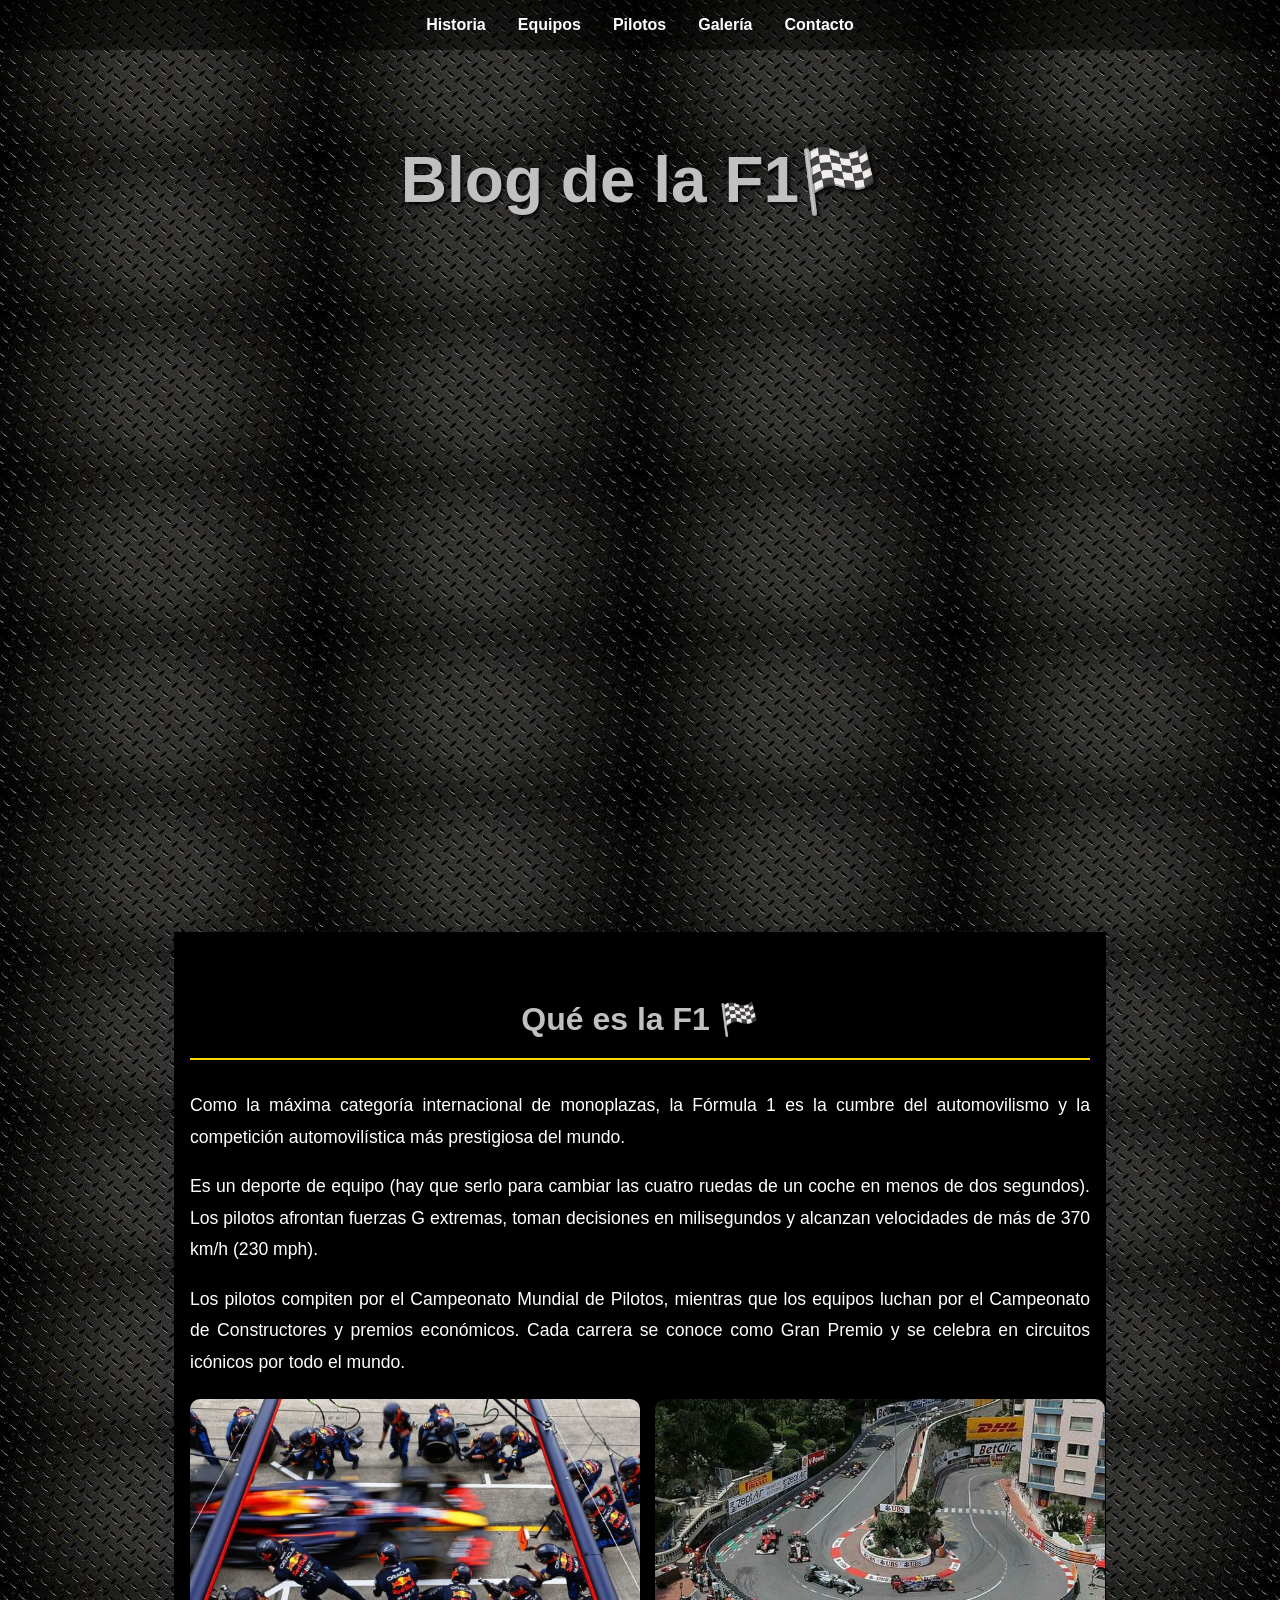
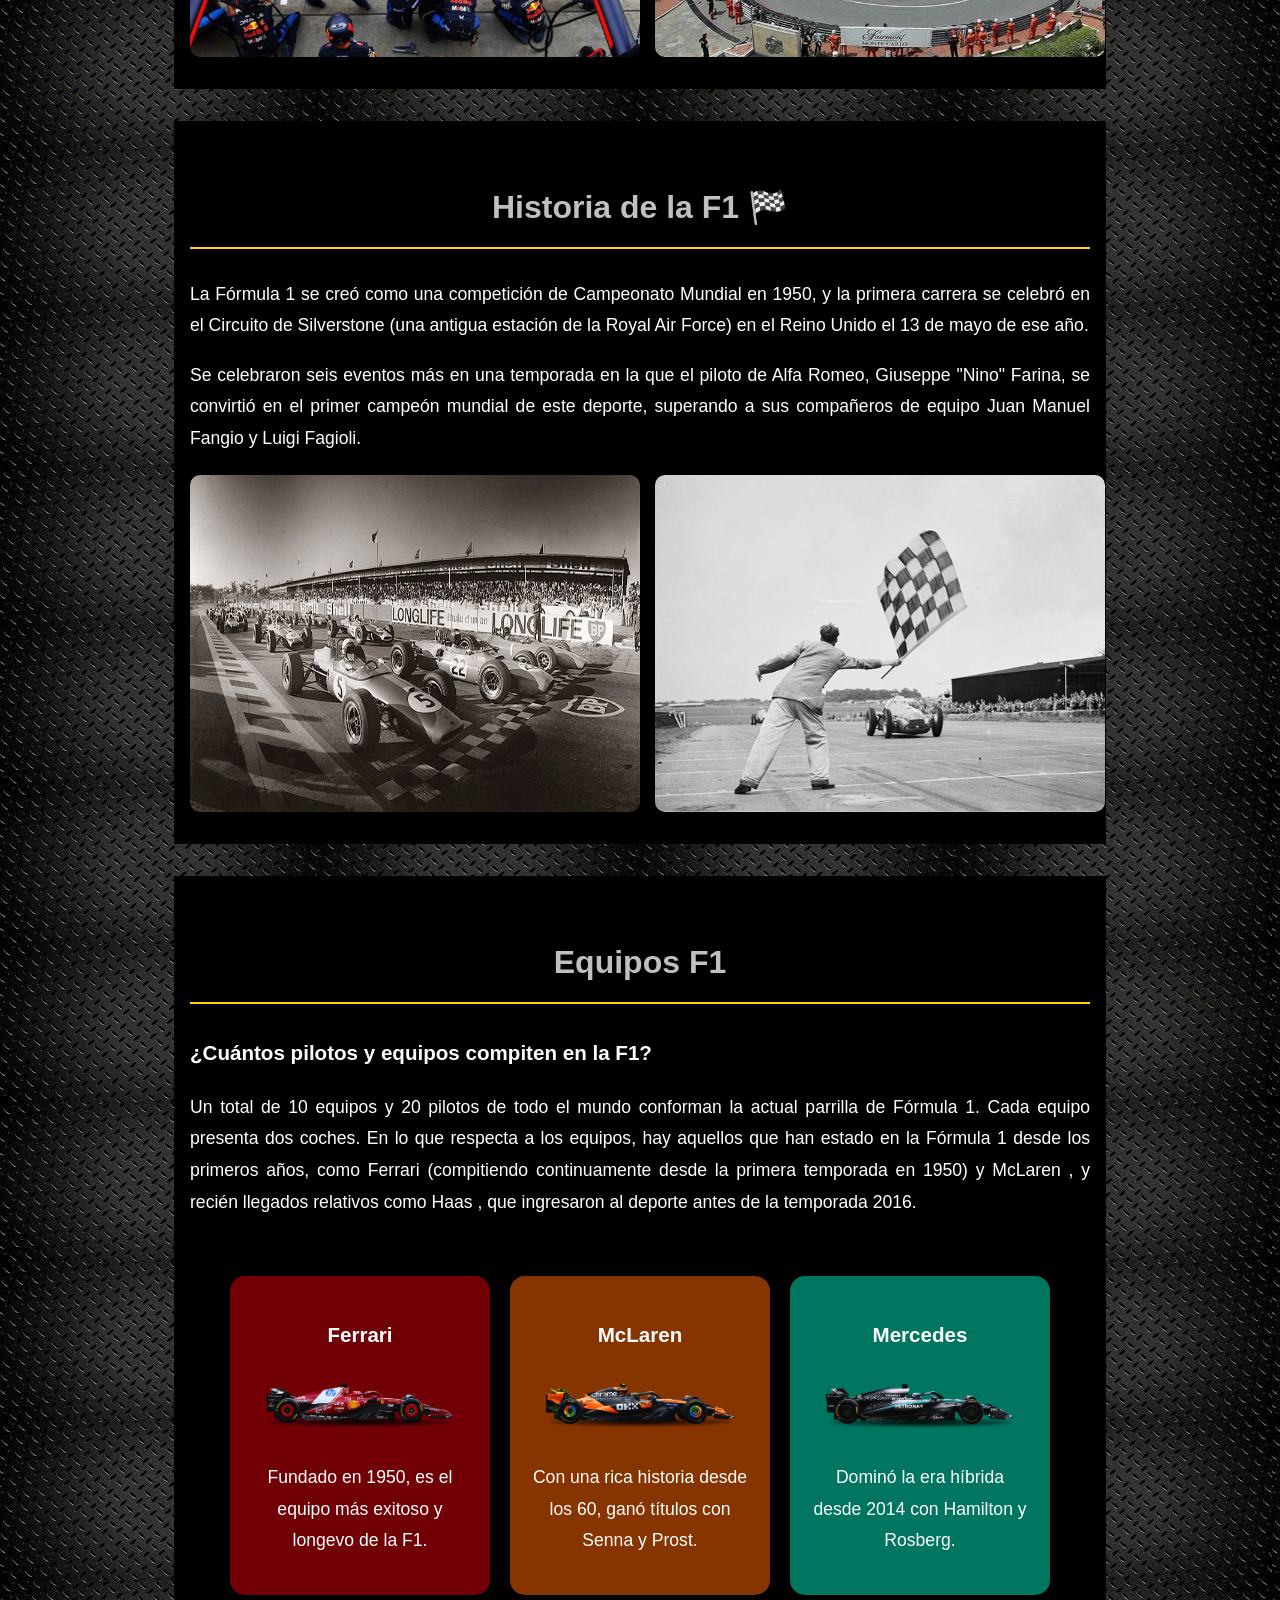
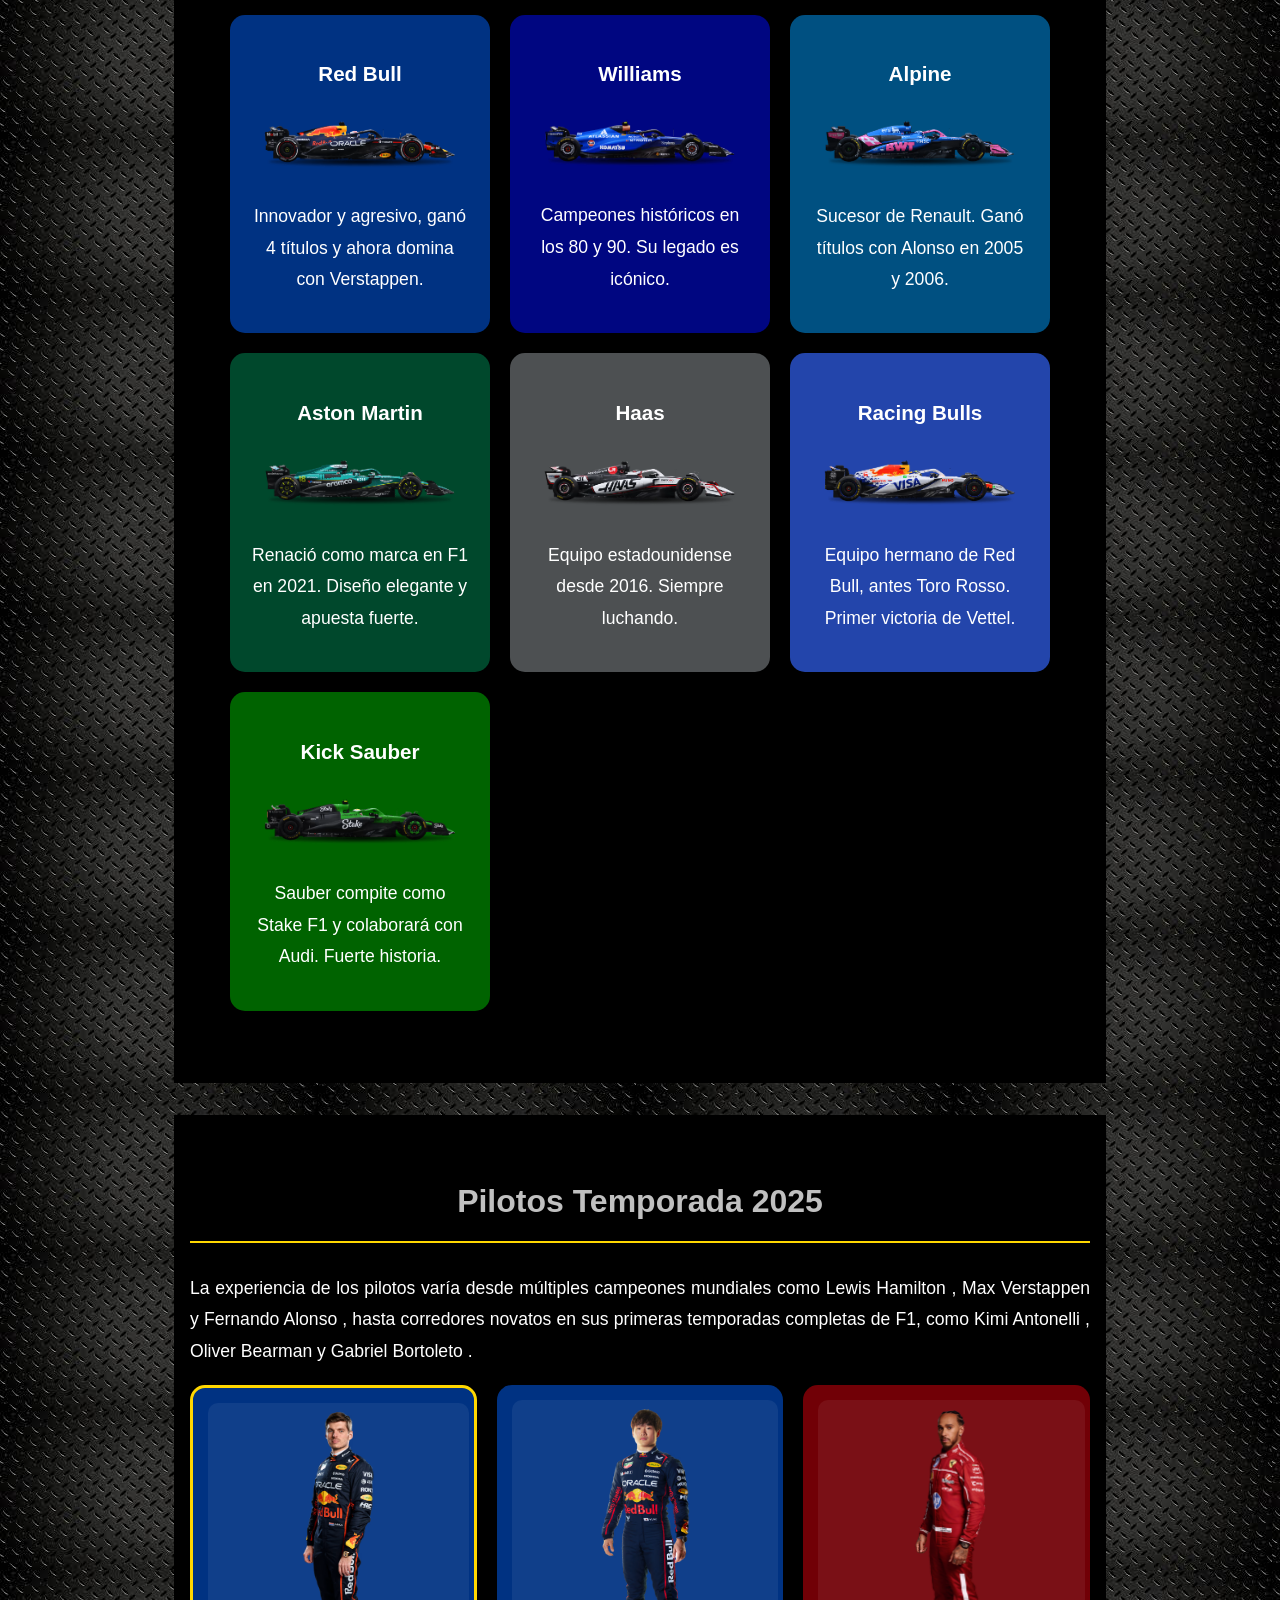
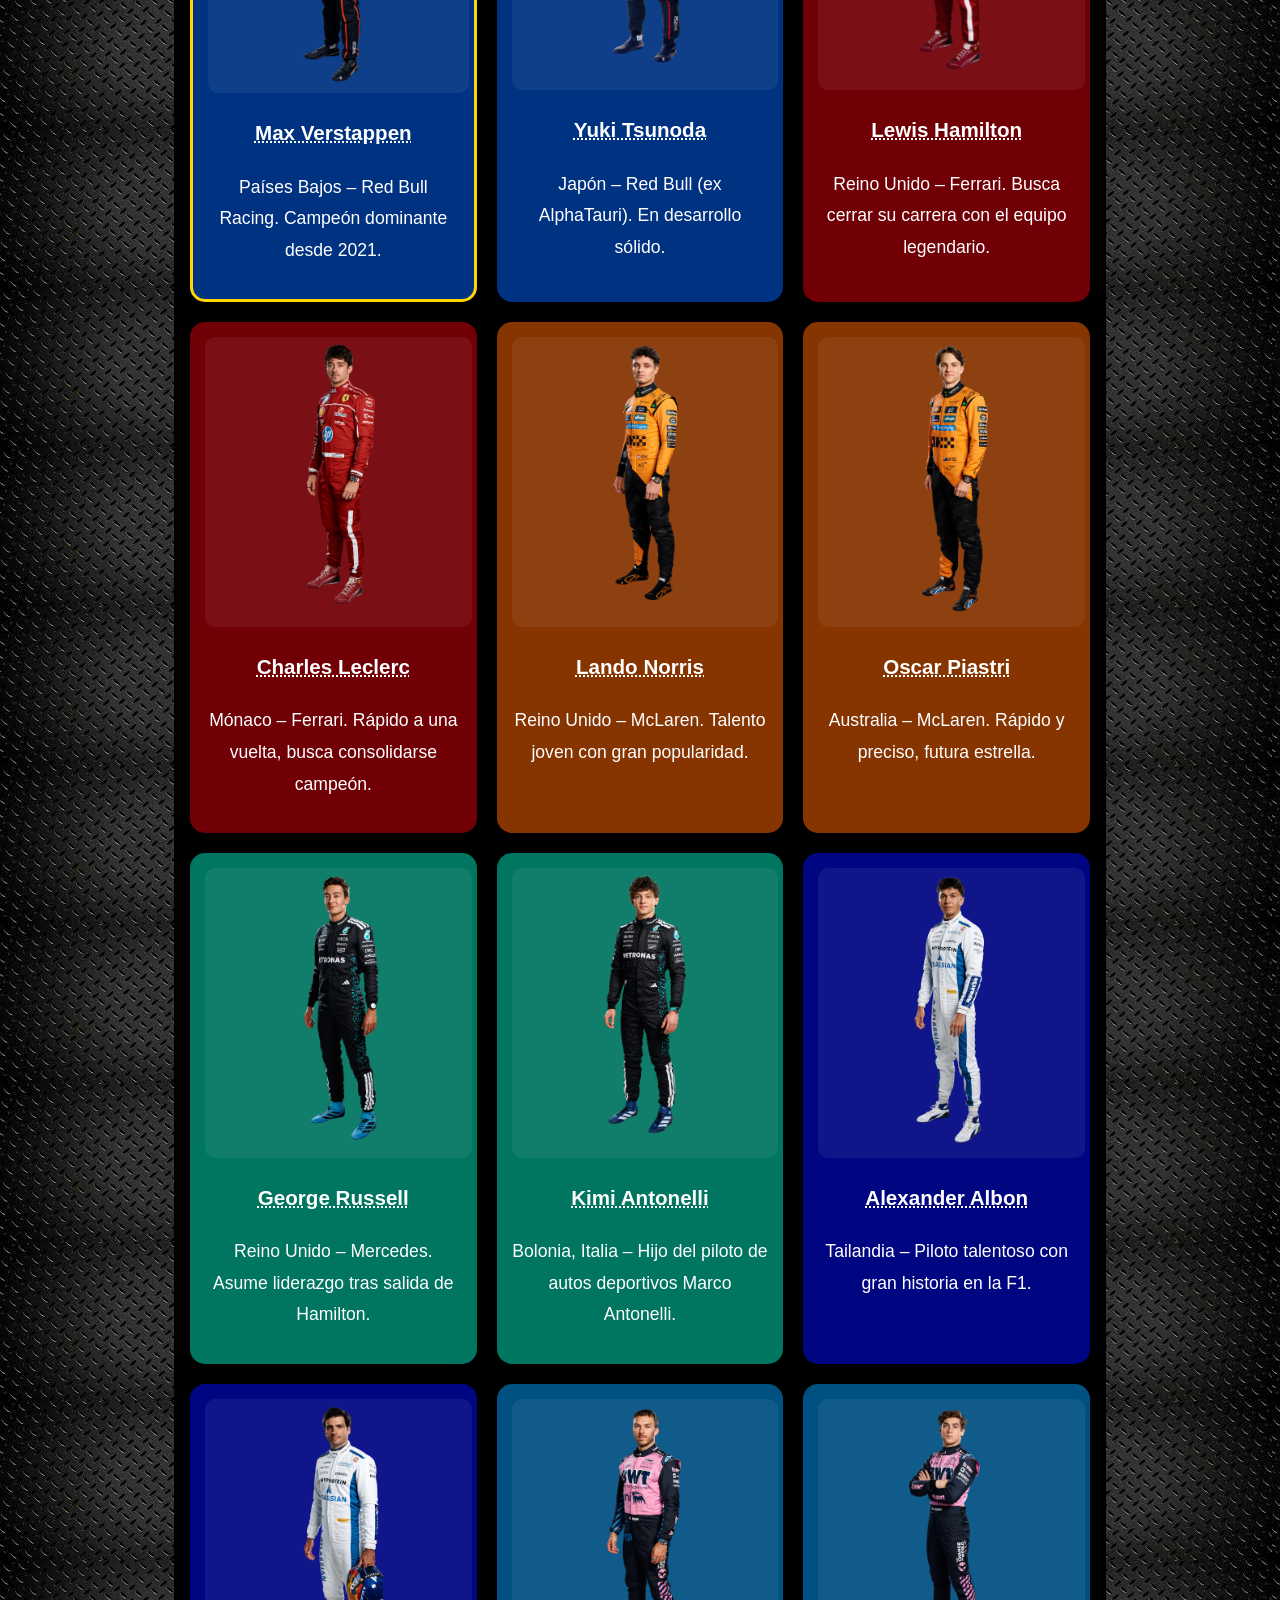
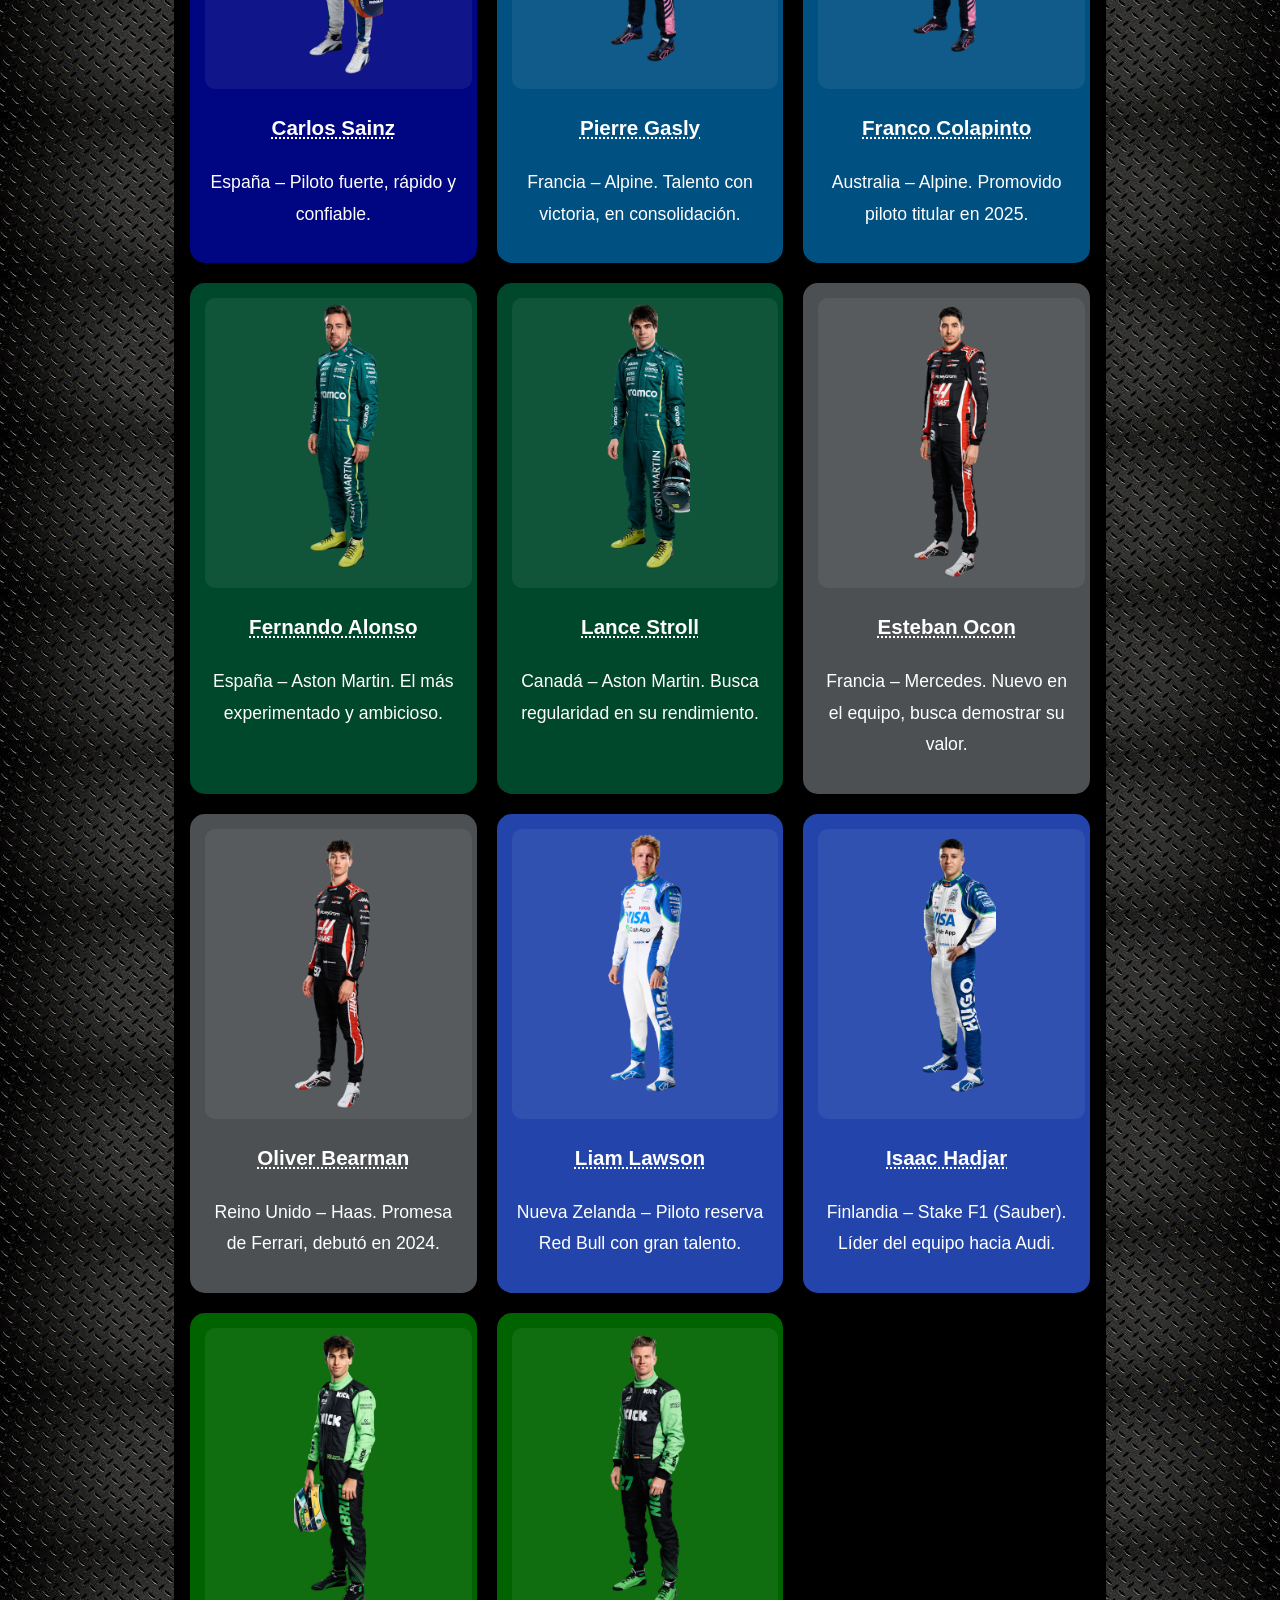
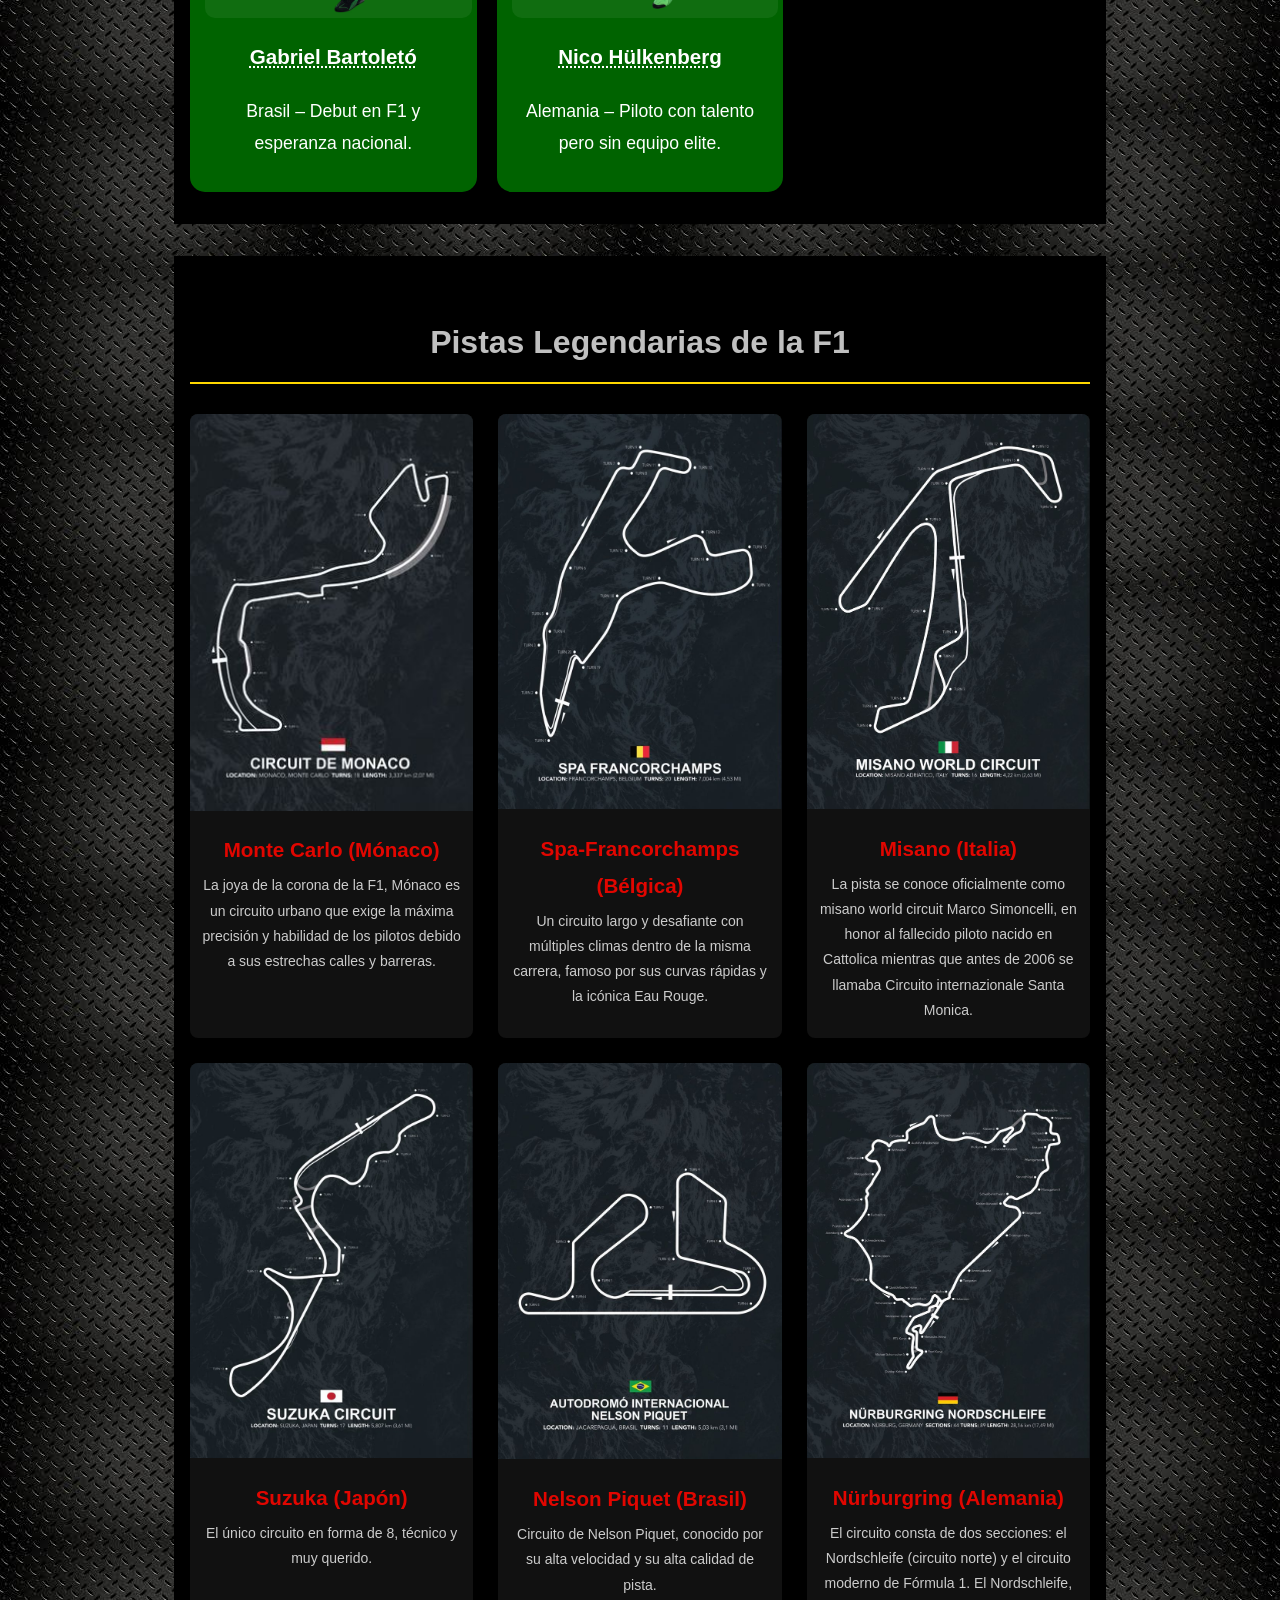
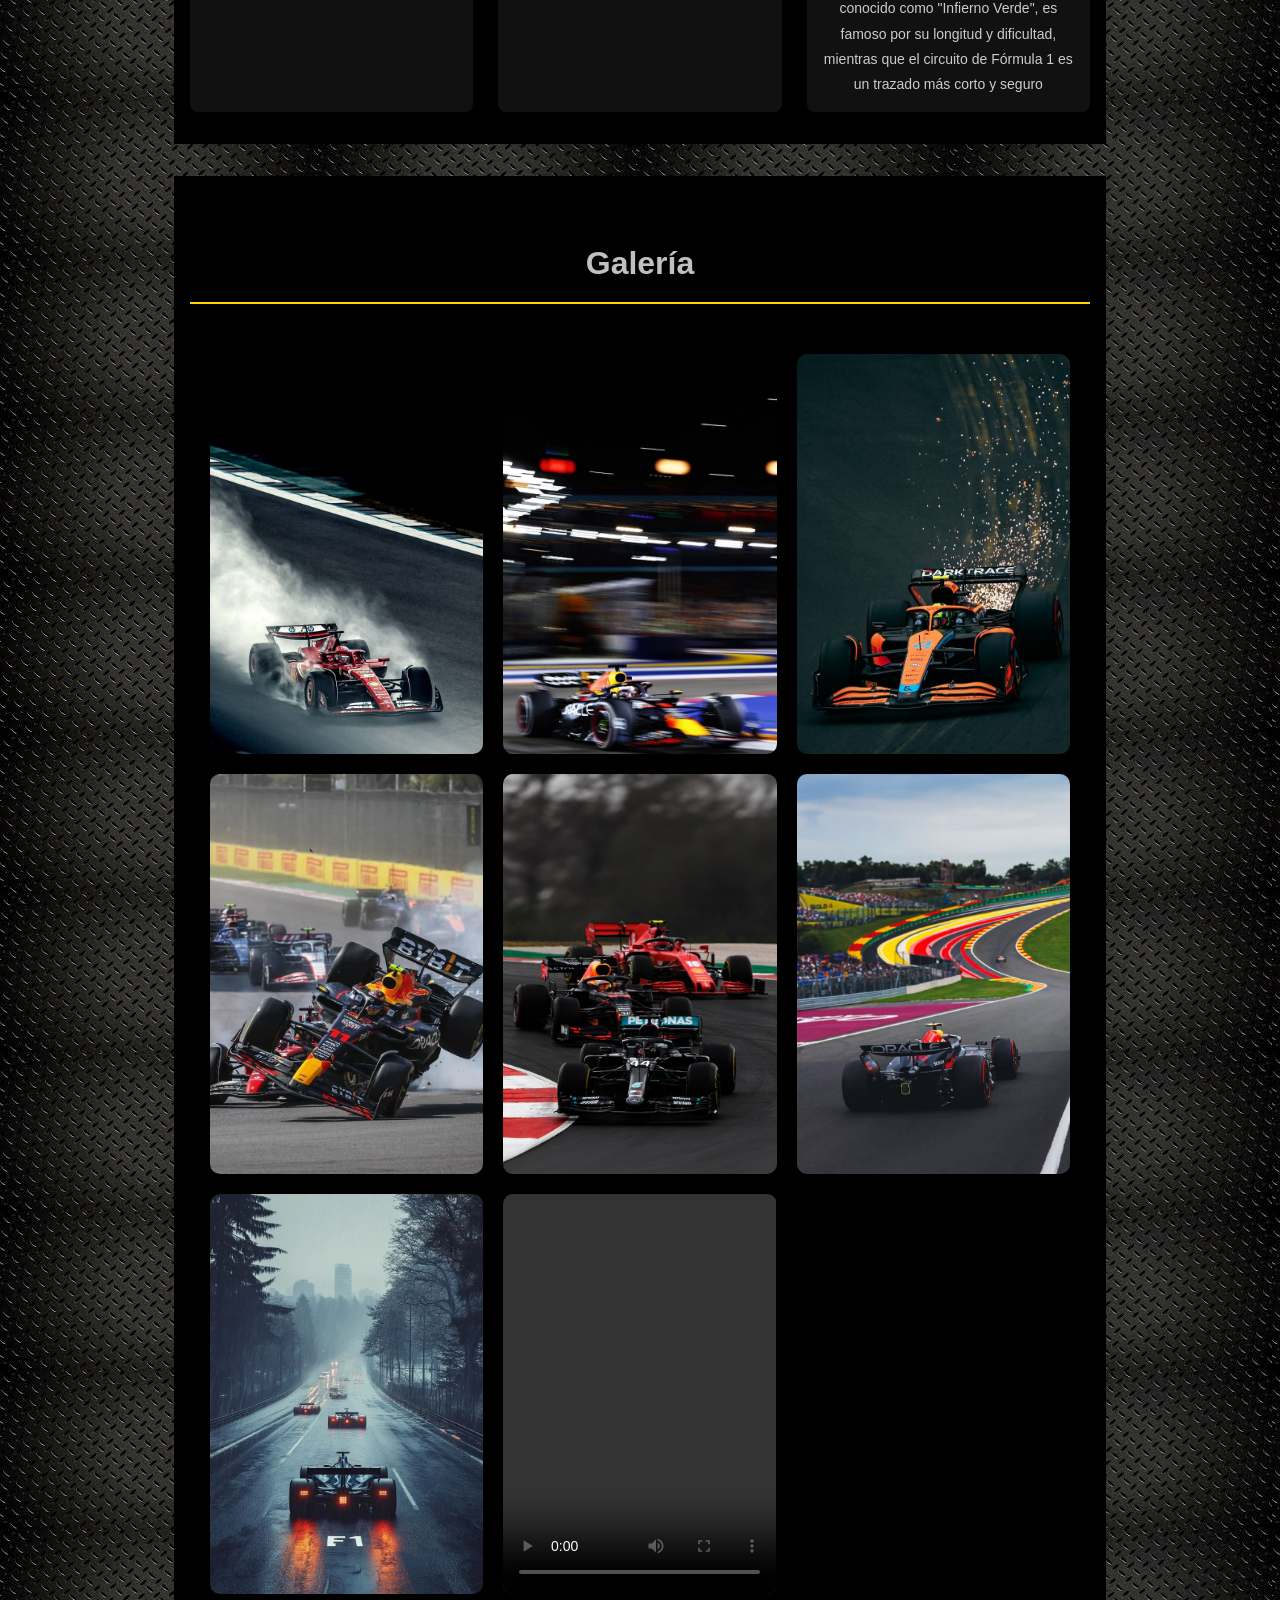
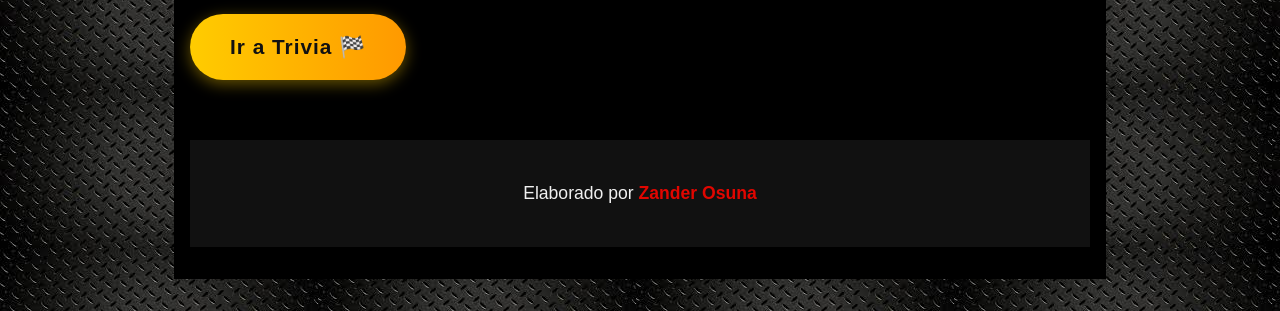
==== commit d20d0509: "cambios" ====
--- a/index.html
+++ b/index.html
@@ -75,64 +75,67 @@
   <div class="grid-equipos">
 
     <div class="equipo equipo-ferrari">
-      <h3>Ferrari</h3>
+      <h3><a href="https://www.formula1.com/en/teams/ferrari.html" target="_blank" class="enlace-equipo">Ferrari</a></h3>
       <img src="imagenes-f1/ferrari.f1.jpg" alt="Ferrari">
       <p>Fundado en 1950, es el equipo más exitoso y longevo de la F1.</p>
     </div>
 
     <div class="equipo equipo-mclaren">
-      <h3>McLaren</h3>
+      <h3><a href="https://www.formula1.com/en/teams/mclaren.html" target="_blank" class="enlace-equipo">McLaren</a></h3>
       <img src="imagenes-f1/mclaren-f1.jpg" alt="McLaren">
       <p>Con una rica historia desde los 60, ganó títulos con Senna y Prost.</p>
     </div>
 
     <div class="equipo equipo-mercedes">
-      <h3>Mercedes</h3>
+      <h3><a href="https://www.formula1.com/en/teams/mercedes.html" target="_blank" class="enlace-equipo">Mercedes</a></h3>
       <img src="imagenes-f1/mercedes-f1.jpg" alt="Mercedes">
       <p>Dominó la era híbrida desde 2014 con Hamilton y Rosberg.</p>
     </div>
 
     <div class="equipo equipo-redbull">
-      <h3>Red Bull</h3>
+      <h3><a href="https://www.formula1.com/en/teams/red-bull-racing.html" target="_blank" class="enlace-equipo">Red Bull</a></h3>
       <img src="imagenes-f1/red-bull-racing.jpg" alt="Red Bull">
       <p>Innovador y agresivo, ganó 4 títulos y ahora domina con Verstappen.</p>
     </div>
 
     <div class="equipo equipo-williams">
-      <h3>Williams</h3>
+      <h3><a href="https://www.formula1.com/en/teams/williams.html" target="_blank" class="enlace-equipo">Williams</a></h3>
       <img src="imagenes-f1/williams-f1.jpg" alt="Williams">
       <p>Campeones históricos en los 80 y 90. Su legado es icónico.</p>
     </div>
 
     <div class="equipo equipo-alpine">
-      <h3>Alpine</h3>
+      <h3><a href="https://www.formula1.com/en/teams/alpine.html" target="_blank" class="enlace-equipo">Alpine</a></h3>
       <img src="imagenes-f1/alpine-f1.jpg" alt="Alpine">
       <p>Sucesor de Renault. Ganó títulos con Alonso en 2005 y 2006.</p>
     </div>
 
     <div class="equipo equipo-astonmartin">
-      <h3>Aston Martin</h3>
+      <h3><a href="https://www.formula1.com/en/teams/aston-martin.html" target="_blank" class="enlace-equipo">Aston Martin</a></h3>
       <img src="imagenes-f1/aston-martin-f1.jpg" alt="Aston Martin">
       <p>Renació como marca en F1 en 2021. Diseño elegante y apuesta fuerte.</p>
     </div>
 
     <div class="equipo equipo-haas">
-      <h3>Haas</h3>
+      <h3><a href="https://www.formula1.com/en/teams/haas.html" target="_blank" class="enlace-equipo">Haas</a></h3>
       <img src="imagenes-f1/haas-f1.jpg" alt="Haas">
       <p>Equipo estadounidense desde 2016. Siempre luchando.</p>
     </div>
 
     <div class="equipo equipo-racingbull">
-      <h3>Racing Bulls</h3>
+      <h3><a href="https://www.formula1.com/en/teams/racing-bulls.html" target="_blank" class="enlace-equipo">Racing Bulls</a></h3>
       <img src="imagenes-f1/racing-bulls-f1.jpg" alt="Racing Bulls">
       <p>Equipo hermano de Red Bull, antes Toro Rosso. Primer victoria de Vettel.</p>
     </div>
 
     <div class="equipo equipo-kicksauber">
-      <h3>Kick Sauber</h3>
+      <h3><a href="https://www.formula1.com/en/teams/kick-sauber.html" target="_blank" class="enlace-equipo">Kick Sauber</a></h3>
       <img src="imagenes-f1/kick-sauber-f1.jpg" alt="Kick Sauber">
       <p>Sauber compite como Stake F1 y colaborará con Audi. Fuerte historia.</p>
     </div>
+
+  </div>
+</section>
 
   </div>
 </section>
@@ -401,15 +404,12 @@
       </video>
     </div>
   </div>
-  <section>
-  <button class="button">
-    <div class="button-outer">
-      <div class="button-inner">
-        <span>Ir a Trivia</span>
-      </div>
-    </div>
-  </button>
-</section>
+  <a target="_blank" href="trivia.html" class="btn-trivia">
+  <span>Ir a Trivia 🏁</span>
+</a>
+<footer class="footer-f1">
+  <p>Elaborado por <a href="https://github.com/Zander1612" target="_blank">Zander Osuna</a></p>
+</footer>
 <script src="script.js"></script>
   </body>
   </html>
--- a/index.css
+++ b/index.css
@@ -63,7 +63,7 @@
 /* Contenido centrado */
 .contenido-encabezado {
   position: absolute;
-  top: 50%;
+  top: 20%;
   left: 50%;
   transform: translate(-50%, -50%);
   z-index: 2;
@@ -220,6 +220,14 @@
   }
 .equipo:hover {
   transform: scale(1.2);
+}
+.enlace-equipo {
+  color: white;
+  text-decoration: none;
+}
+
+.enlace-equipo:hover {
+  text-decoration: underline;
 }
 
 .equipo-ferrari {
@@ -474,134 +482,62 @@
   transform: scale(1.2);
   transition: transform 0.3s ease;
 }
-/* From Uiverse.io by FColombati */ 
-.button {
-  all: unset;
-  cursor: pointer;
-  -webkit-tap-highlight-color: rgba(0, 0, 0, 0);
+.btn-trivia {
+  display: inline-block;
+  padding: 14px 40px;
+  background: linear-gradient(90deg, #ffcc00, #ff9900);
+  color: #111;
+  font-size: 1.3rem;
+  font-weight: bold;
+  border: none;
+  border-radius: 50px;
+  text-decoration: none;
+  letter-spacing: 1px;
+  transition: all 0.3s ease;
+  box-shadow: 0 4px 15px rgba(255, 204, 0, 0.4);
   position: relative;
-  border-radius: 100em;
-  background-color: rgba(0, 0, 0, 0.75);
-  box-shadow:
-    -0.15em -0.15em 0.15em -0.075em rgba(5, 5, 5, 0.25),
-    0.0375em 0.0375em 0.0675em 0 rgba(5, 5, 5, 0.1);
-}
-
-.button::after {
-  content: "";
+  overflow: hidden;
+}
+
+.btn-trivia::before {
+  content: '';
   position: absolute;
-  z-index: 0;
-  width: calc(100% + 0.3em);
-  height: calc(100% + 0.3em);
-  top: -0.15em;
-  left: -0.15em;
-  border-radius: inherit;
-  background: linear-gradient(
-    -135deg,
-    rgba(5, 5, 5, 0.5),
-    transparent 20%,
-    transparent 100%
-  );
-  filter: blur(0.0125em);
-  opacity: 0.25;
-  mix-blend-mode: multiply;
-}
-
-.button .button-outer {
-  position: relative;
-  z-index: 1;
-  border-radius: inherit;
-  transition: box-shadow 300ms ease;
-  will-change: box-shadow;
-  box-shadow:
-    0 0.05em 0.05em -0.01em rgba(5, 5, 5, 1),
-    0 0.01em 0.01em -0.01em rgba(5, 5, 5, 0.5),
-    0.15em 0.3em 0.1em -0.01em rgba(5, 5, 5, 0.25);
-}
-
-.button:hover .button-outer {
-  box-shadow:
-    0 0 0 0 rgba(5, 5, 5, 1),
-    0 0 0 0 rgba(5, 5, 5, 0.5),
-    0 0 0 0 rgba(5, 5, 5, 0.25);
-}
-
-.button-inner {
-  --inset: 0.035em;
-  position: relative;
-  z-index: 1;
-  border-radius: inherit;
-  padding: 1em 1.5em;
-  background-image: linear-gradient(
-    135deg,
-    rgba(230, 230, 230, 1),
-    rgba(180, 180, 180, 1)
-  );
-  transition:
-    box-shadow 300ms ease,
-    clip-path 250ms ease,
-    background-image 250ms ease,
-    transform 250ms ease;
-  will-change: box-shadow, clip-path, background-image, transform;
-  overflow: clip;
-  clip-path: inset(0 0 0 0 round 100em);
-  box-shadow:
-        /* 1 */
-    0 0 0 0 inset rgba(5, 5, 5, 0.1),
-    /* 2 */ -0.05em -0.05em 0.05em 0 inset rgba(5, 5, 5, 0.25),
-    /* 3 */ 0 0 0 0 inset rgba(5, 5, 5, 0.1),
-    /* 4 */ 0 0 0.05em 0.2em inset rgba(255, 255, 255, 0.25),
-    /* 5 */ 0.025em 0.05em 0.1em 0 inset rgba(255, 255, 255, 1),
-    /* 6 */ 0.12em 0.12em 0.12em inset rgba(255, 255, 255, 0.25),
-    /* 7 */ -0.075em -0.25em 0.25em 0.1em inset rgba(5, 5, 5, 0.25);
-}
-
-.button:hover .button-inner {
-  clip-path: inset(
-    clamp(1px, 0.0625em, 2px) clamp(1px, 0.0625em, 2px)
-      clamp(1px, 0.0625em, 2px) clamp(1px, 0.0625em, 2px) round 100em
-  );
-  box-shadow:
-        /* 1 */
-    0.1em 0.15em 0.05em 0 inset rgba(5, 5, 5, 0.75),
-    /* 2 */ -0.025em -0.03em 0.05em 0.025em inset rgba(5, 5, 5, 0.5),
-    /* 3 */ 0.25em 0.25em 0.2em 0 inset rgba(5, 5, 5, 0.5),
-    /* 4 */ 0 0 0.05em 0.5em inset rgba(255, 255, 255, 0.15),
-    /* 5 */ 0 0 0 0 inset rgba(255, 255, 255, 1),
-    /* 6 */ 0.12em 0.12em 0.12em inset rgba(255, 255, 255, 0.25),
-    /* 7 */ -0.075em -0.12em 0.2em 0.1em inset rgba(5, 5, 5, 0.25);
-}
-
-.button .button-inner span {
-  position: relative;
-  z-index: 4;
-  font-family: "Inter", sans-serif;
-  letter-spacing: -0.05em;
-  font-weight: 500;
-  color: rgba(0, 0, 0, 0);
-  background-image: linear-gradient(
-    135deg,
-    rgba(25, 25, 25, 1),
-    rgba(75, 75, 75, 1)
-  );
-  -webkit-background-clip: text;
-  background-clip: text;
-  transition: transform 250ms ease;
-  display: block;
-  will-change: transform;
-  text-shadow: rgba(0, 0, 0, 0.1) 0 0 0.1em;
-  -webkit-user-select: none;
-  -moz-user-select: none;
-  -ms-user-select: none;
-  user-select: none;
-}
-
-.button:hover .button-inner span {
-  transform: scale(0.975);
-}
-
-.button:active .button-inner {
-  transform: scale(0.975);
+  top: 0;
+  left: -75%;
+  width: 50%;
+  height: 100%;
+  background: rgba(255, 255, 255, 0.3);
+  transform: skewX(-25deg);
+  transition: left 0.5s ease;
+}
+
+.btn-trivia:hover::before {
+  left: 125%;
+}
+
+.btn-trivia:hover {
+  background: linear-gradient(90deg, #ffdd00, #ffaa00);
+  box-shadow: 0 6px 20px rgba(255, 204, 0, 0.6);
+  color: black;
+}
+.footer-f1 {
+  background-color: #111;
+  text-align: center;
+  padding: 20px;
+  margin-top: 50px;
+  font-family: 'Segoe UI', sans-serif;
+  color: #f1f1f1;
+}
+
+.footer-f1 a {
+  color: #e10600;
+  text-decoration: none;
+  font-weight: bold;
+  transition: color 0.3s;
+}
+
+.footer-f1 a:hover {
+  color: #ffd700; /* dorado */
 }
 
 .container {
